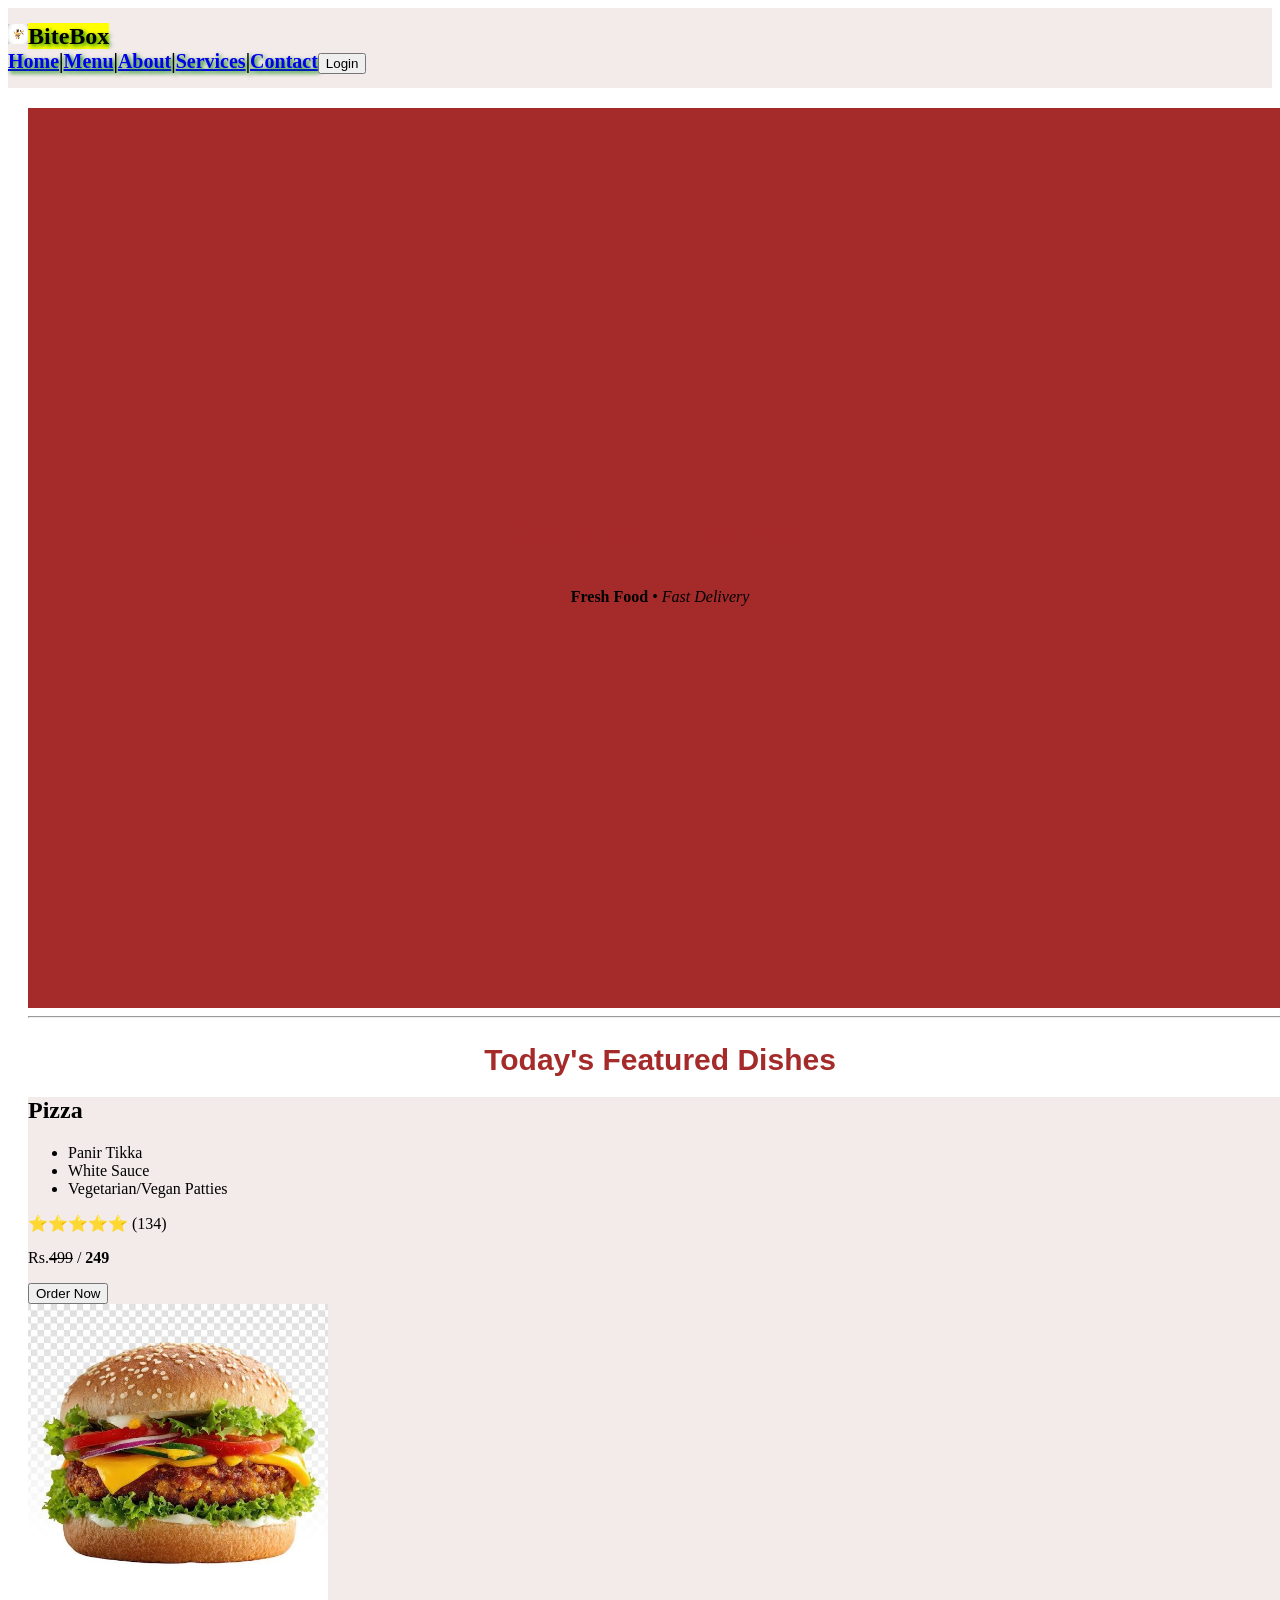
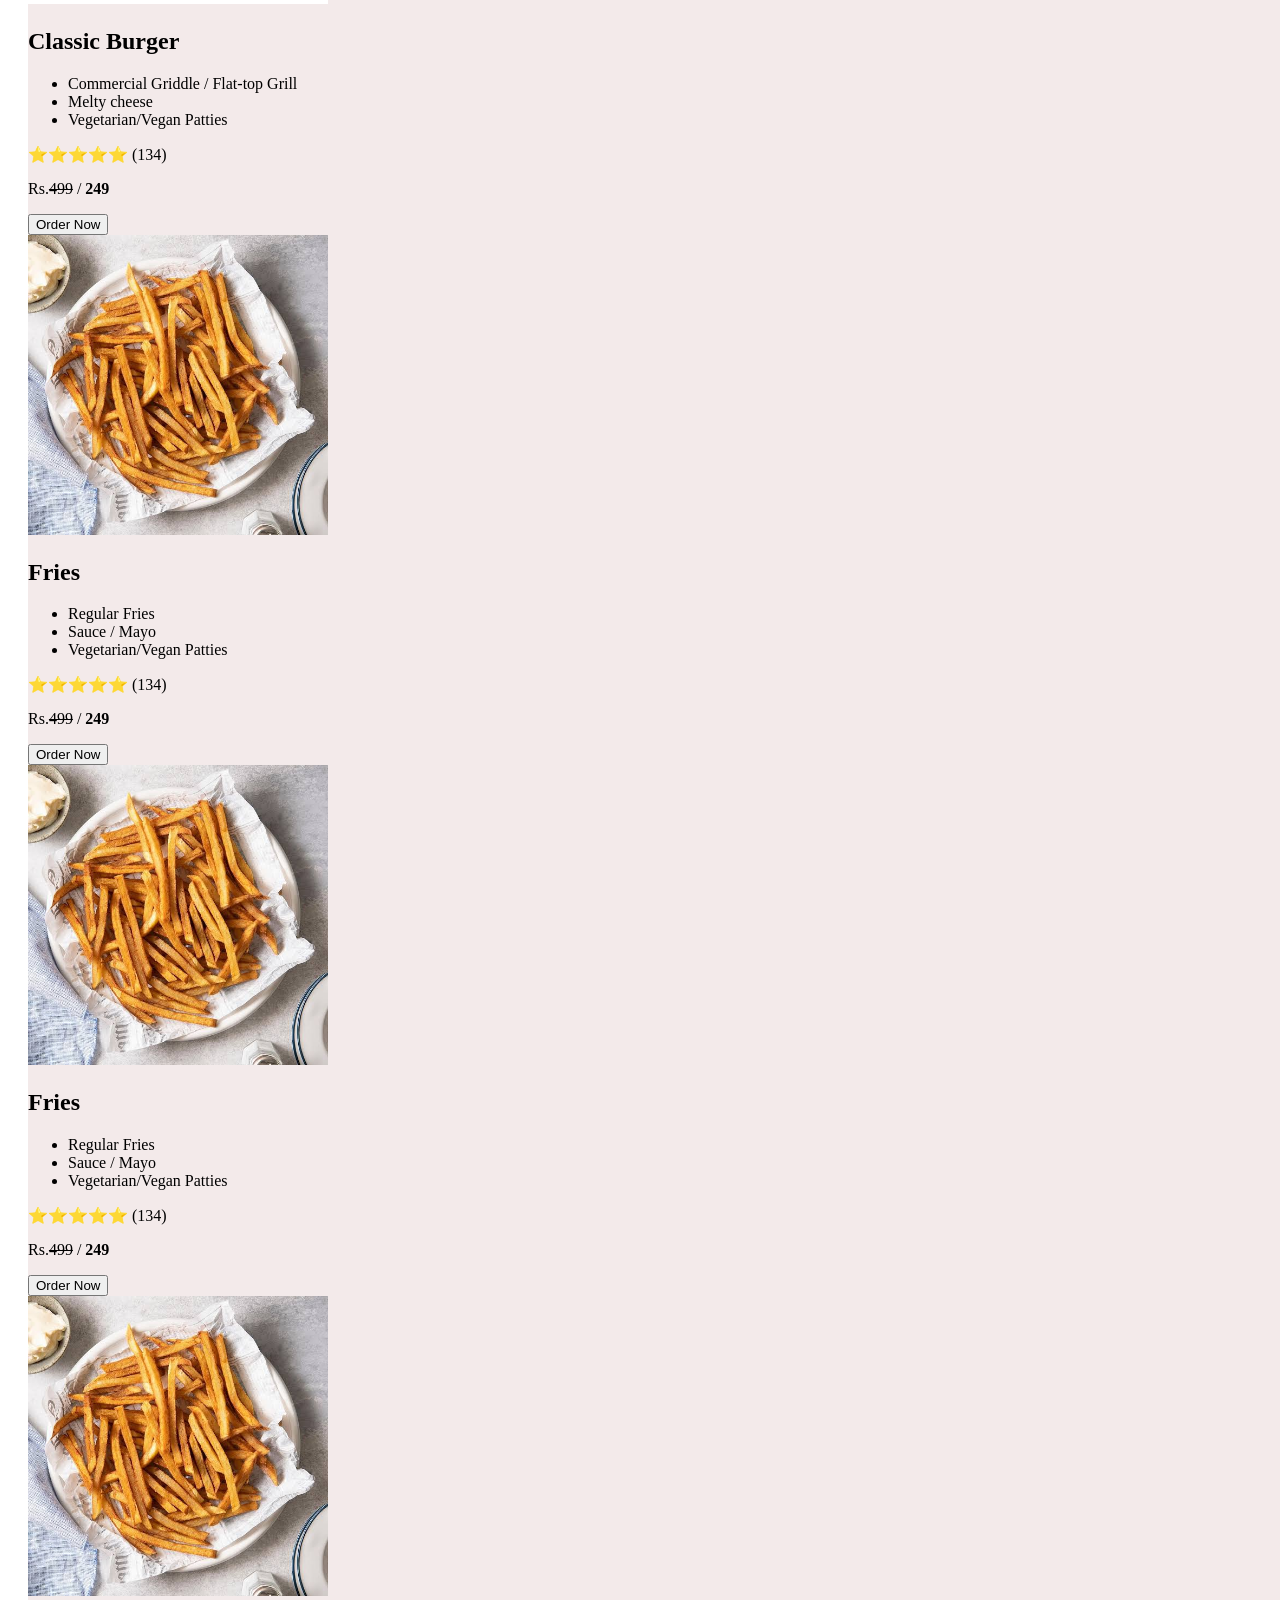
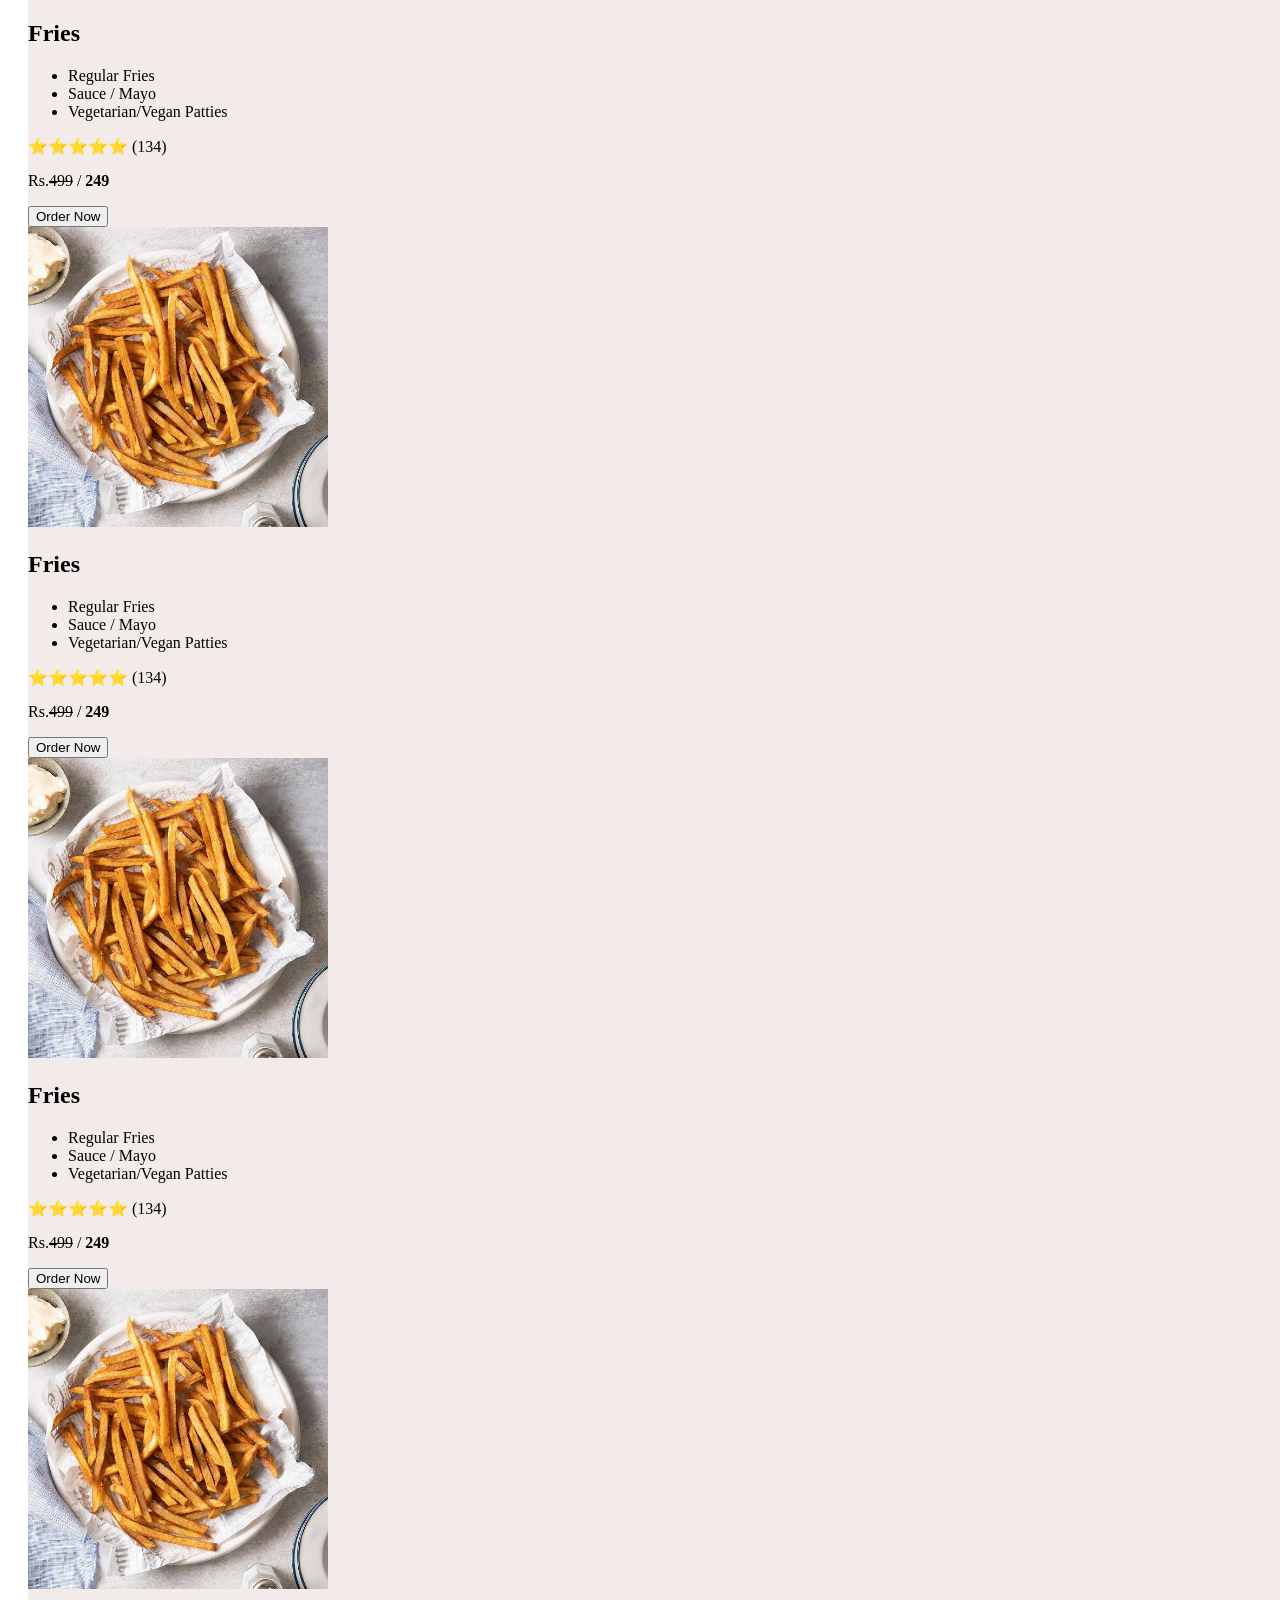
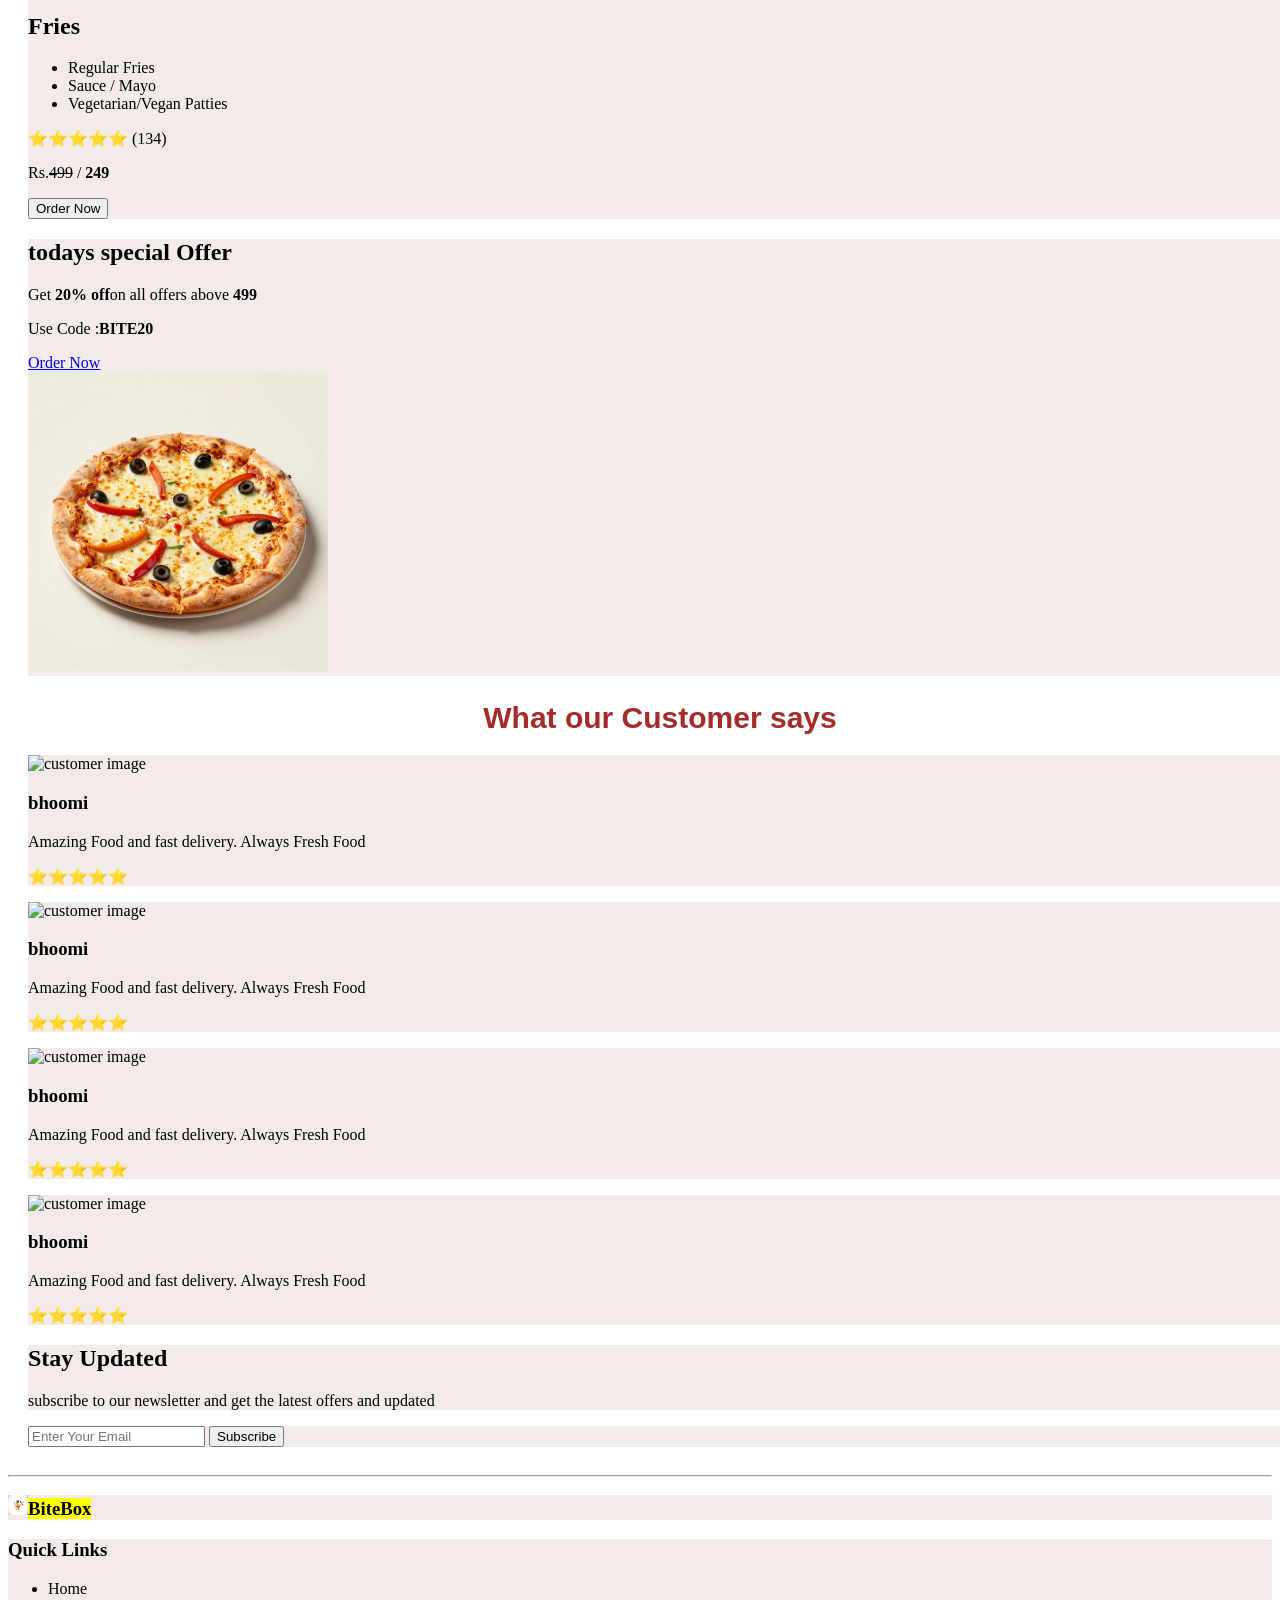
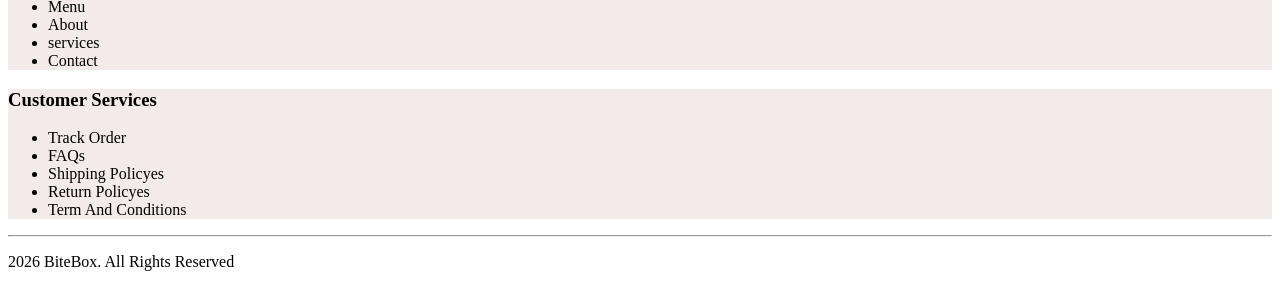
==== index.html @ f92dac6a "adding style sheet to the nave bar" ====
<!DOCTYPE html>
<html lang="en">

<head>
    <meta charset="UTF-8">
    <meta name="viewport" content="width=device-width, initial-scale=1.0">
    <title>BiteBox</title>
    <link rel="stylesheet" href="./css/style.css">
</head>

<body>
    <!-- Restaurant Name -->
     <nav class="navbar-container">
        <div class="navbar">
            <h1><img src="./assets/images/logo.jpg" alt="Food logo" height="20" width="20"><mark>BiteBox</mark>
            <div class="nav-links">
                <a class="links" href="index.html">Home</a>
            |
            <a class="links" href="Menu.html">Menu</a>
            |
            <a class="links" href="About.html">About</a>
            |
            <a class="links" href="Services.html"> Services</a>
            |
            <a class="links" href="Contact.html">Contact</a>


            <a href="./Login.html" class="login-link"><button class="login-btn">Login</button></a>
            </div>


        </div>
    </nav> 



    <main>
        <section class="welcome-section"> 
            <!-- Welcome Section -->

            <h2>Welcome to BiteBox</h2>
            <p>
                <strong>Fresh Food</strong>
                •
                <em>Fast Delivery</em>
            </p>
        </section>

         <hr>

        <section>
            <h2>Today's Featured Dishes</h2>
            <div class="card>
                <img src="./assets/images/pizzaindex.jpg" alt="Pizza" height="300" width="300">
                <h2>Pizza</h2>
                <p>
                <ul>
                    <li> Panir Tikka</li>
                    <li>White Sauce</li>
                    <li>Vegetarian/Vegan Patties</li>
                </ul>
                </p>
                <p><span>⭐⭐⭐⭐⭐</span> (134)</p>
                <p>Rs.<del>499</del> / <strong>249</strong></p>
                <button>Order Now</button>
            </div>
            <div>
                <img src="./assets/images/burgerindex.jpg" alt="Pizza" height="300" width="300">
                <h2>Classic Burger</h2>
                <p>
                <ul>
                    <li>Commercial Griddle / Flat-top Grill</li>
                    <li>Melty cheese</li>
                    <li>Vegetarian/Vegan Patties</li>

                </ul>
                </p>
                <p><span>⭐⭐⭐⭐⭐</span> (134)</p>
                <p>Rs.<del>499</del> / <strong>249</strong></p>
                <button>Order Now</button>
            </div>
            <div>
                <img src="./assets/images/friesindex.jpg" alt="Pizza" height="300" width="300">
                <h2>Fries</h2>
                <p>
                <ul>
                    <li>Regular Fries</li>
                    <li>Sauce / Mayo</li>
                    <li>Vegetarian/Vegan Patties</li>

                </ul>
                </p>
                <p><span>⭐⭐⭐⭐⭐</span> (134)</p>
                <p>Rs.<del>499</del> / <strong>249</strong></p>
                <button>Order Now</button>
            </div>


            <div>
                <img src="./assets/images/friesindex.jpg" alt="Pizza" height="300" width="300">
                <h2>Fries</h2>
                <p>
                <ul>
                    <li>Regular Fries</li>
                    <li>Sauce / Mayo</li>
                    <li>Vegetarian/Vegan Patties</li>

                </ul>
                </p>
                <p><span>⭐⭐⭐⭐⭐</span> (134)</p>
                <p>Rs.<del>499</del> / <strong>249</strong></p>
                <button>Order Now</button>
            </div>


            <div>
                <img src="./assets/images/friesindex.jpg" alt="Pizza" height="300" width="300">
                <h2>Fries</h2>
                <p>
                <ul>
                    <li>Regular Fries</li>
                    <li>Sauce / Mayo</li>
                    <li>Vegetarian/Vegan Patties</li>

                </ul>
                </p>
                <p><span>⭐⭐⭐⭐⭐</span> (134)</p>
                <p>Rs.<del>499</del> / <strong>249</strong></p>
                <button>Order Now</button>
            </div>


            <div>
                <img src="./assets/images/friesindex.jpg" alt="Pizza" height="300" width="300">
                <h2>Fries</h2>
                <p>
                <ul>
                    <li>Regular Fries</li>
                    <li>Sauce / Mayo</li>
                    <li>Vegetarian/Vegan Patties</li>

                </ul>
                </p>
                <p><span>⭐⭐⭐⭐⭐</span> (134)</p>
                <p>Rs.<del>499</del> / <strong>249</strong></p>
                <button>Order Now</button>
            </div>


            <div>
                <img src="./assets/images/friesindex.jpg" alt="Pizza" height="300" width="300">
                <h2>Fries</h2>
                <p>
                <ul>
                    <li>Regular Fries</li>
                    <li>Sauce / Mayo</li>
                    <li>Vegetarian/Vegan Patties</li>

                </ul>
                </p>
                <p><span>⭐⭐⭐⭐⭐</span> (134)</p>
                <p>Rs.<del>499</del> / <strong>249</strong></p>
                <button>Order Now</button>
            </div>


            <div>
                <img src="./assets/images/friesindex.jpg" alt="Pizza" height="300" width="300">
                <h2>Fries</h2>
                <p>
                <ul>
                    <li>Regular Fries</li>
                    <li>Sauce / Mayo</li>
                    <li>Vegetarian/Vegan Patties</li>

                </ul>
                </p>
                <p><span>⭐⭐⭐⭐⭐</span> (134)</p>
                <p>Rs.<del>499</del> / <strong>249</strong></p>
                <button>Order Now</button>
            </div>



        </section>

        <!--  -->

        <!--Todays Special Offers -->
        <section>
            <!-- offer content -->
            <div>
                <h2>todays special Offer</h2>
                <p>Get <Strong>20% off</Strong>on all offers above <strong>499</strong></p>
                <p>Use Code :<strong>BITE20</strong></p>
                <a href="./Menu.html">Order Now</a>
            </div>
            <!-- offer image -->
            <div>
                <img src="./assets/images/pizza.png" alt="pizza ofer " height="300" width="300">

            </div>
        </section>

        <!-- reviews  -->

        <section>
            <h2>What our Customer says</h2>
            <!-- first review -->

            <div>
                <img src="" alt="customer image">
                <h3>bhoomi </h3>
                <p>Amazing Food and fast delivery. Always Fresh Food</p>
                <p><span>⭐⭐⭐⭐⭐</span></p>
            </div>

            <!-- second review -->
            <div>
                <img src="" alt="customer image">
                <h3>bhoomi </h3>
                <p>Amazing Food and fast delivery. Always Fresh Food</p>
                <p><span>⭐⭐⭐⭐⭐</span></p>
            </div>

            <!-- third review -->
            <div>
                <img src="" alt="customer image">
                <h3>bhoomi </h3>
                <p>Amazing Food and fast delivery. Always Fresh Food</p>
                <p><span>⭐⭐⭐⭐⭐</span></p>
            </div>

            <!-- fourth review -->
            <div>
                <img src="" alt="customer image">
                <h3>bhoomi </h3>
                <p>Amazing Food and fast delivery. Always Fresh Food</p>
                <p><span>⭐⭐⭐⭐⭐</span></p>
            </div>

        </section>

        <!-- news letter section -->

        <section>
            <div>
                <h2>Stay Updated </h2>
                <p> subscribe to our newsletter and get the latest offers and updated</p>
            </div>

            <div>
                <form>
                    <input type="email" placeholder="Enter Your Email">
                    <button type="submit">Subscribe</button>

                </form>
            </div>
        </section>


    </main>
    <hr>
    <!-- footer section -->
    <footer>
        <div>
            <div>
                <h3><img src="./assets/images/logo.jpg" alt="Food logo" height="20" width="20"><mark>BiteBox</mark></h3>
            </div>
        </div>
        <div>
            <h3>Quick Links</h3>
            <ul>

                <li> <a href="./index.html"></a>Home</li>
                <li><a href="./Menu.html"></a>Menu</li>
                <li><a href="./About.html"></a>About</li>
                <li><a href="./Services.html"></a>services</li>
                <li><a href="./Contact.html"></a>Contact</li>
            </ul>
        </div>
        <!-- link two -->
        <div>
            <h3>
                Customer Services
            </h3>
            <ul>
                <li>Track Order</li>
                <li>FAQs </li>
                <li>Shipping Policyes </li>
                <li>Return Policyes </li>
                <li>Term And Conditions </li>

            </ul>
        </div>
        <hr>
        
        <p>2026 BiteBox.  All Rights Reserved</p>
    </footer>



</body>

</html>
---- css/style.css ----
div{
    background-color: rgb(243, 234, 234);
    align-items: center;
}


.welcome-section{
    background-color: brown;
    width: 100%;
    height: 100vh;
    colorer: white;
    display: flex;
    flex-direction: column;
    align-items: center;
    justify-content: center;
}


    
.navbar{
    height: 80px;
    color: black;
   font-weight: bold;
    width: 100%;
    display: flex;
    align-items: center;
    justify-content: space-between;
    text-shadow: 2px 2px 4px green;
}  
.nav-links{
    display: flex;
    text-decoration: none;
    color: read;
    shadow: 2px 2px 4px read;
    font-size: 20px;
}

main{
    width: 100%;
  padding: 20px;
    baground-color: white
}

main section>h2{
                 text-align: center;
                 font-size: 30px;
                 color: brown;
                 margin-bottom: 20px;
                 font-family: arial, sans-serif;

    
}
.card{
      background-color: yellow;
      border-radius: 10px;
      width: 30px;
}
.card > img{
             width: 100px;
             hight: 200px;
             object-fit: cover;
}

.card > h2{
             font-size: 20px;
             margin: 10px 20px;
             font-family: arial, sans-serif;
}
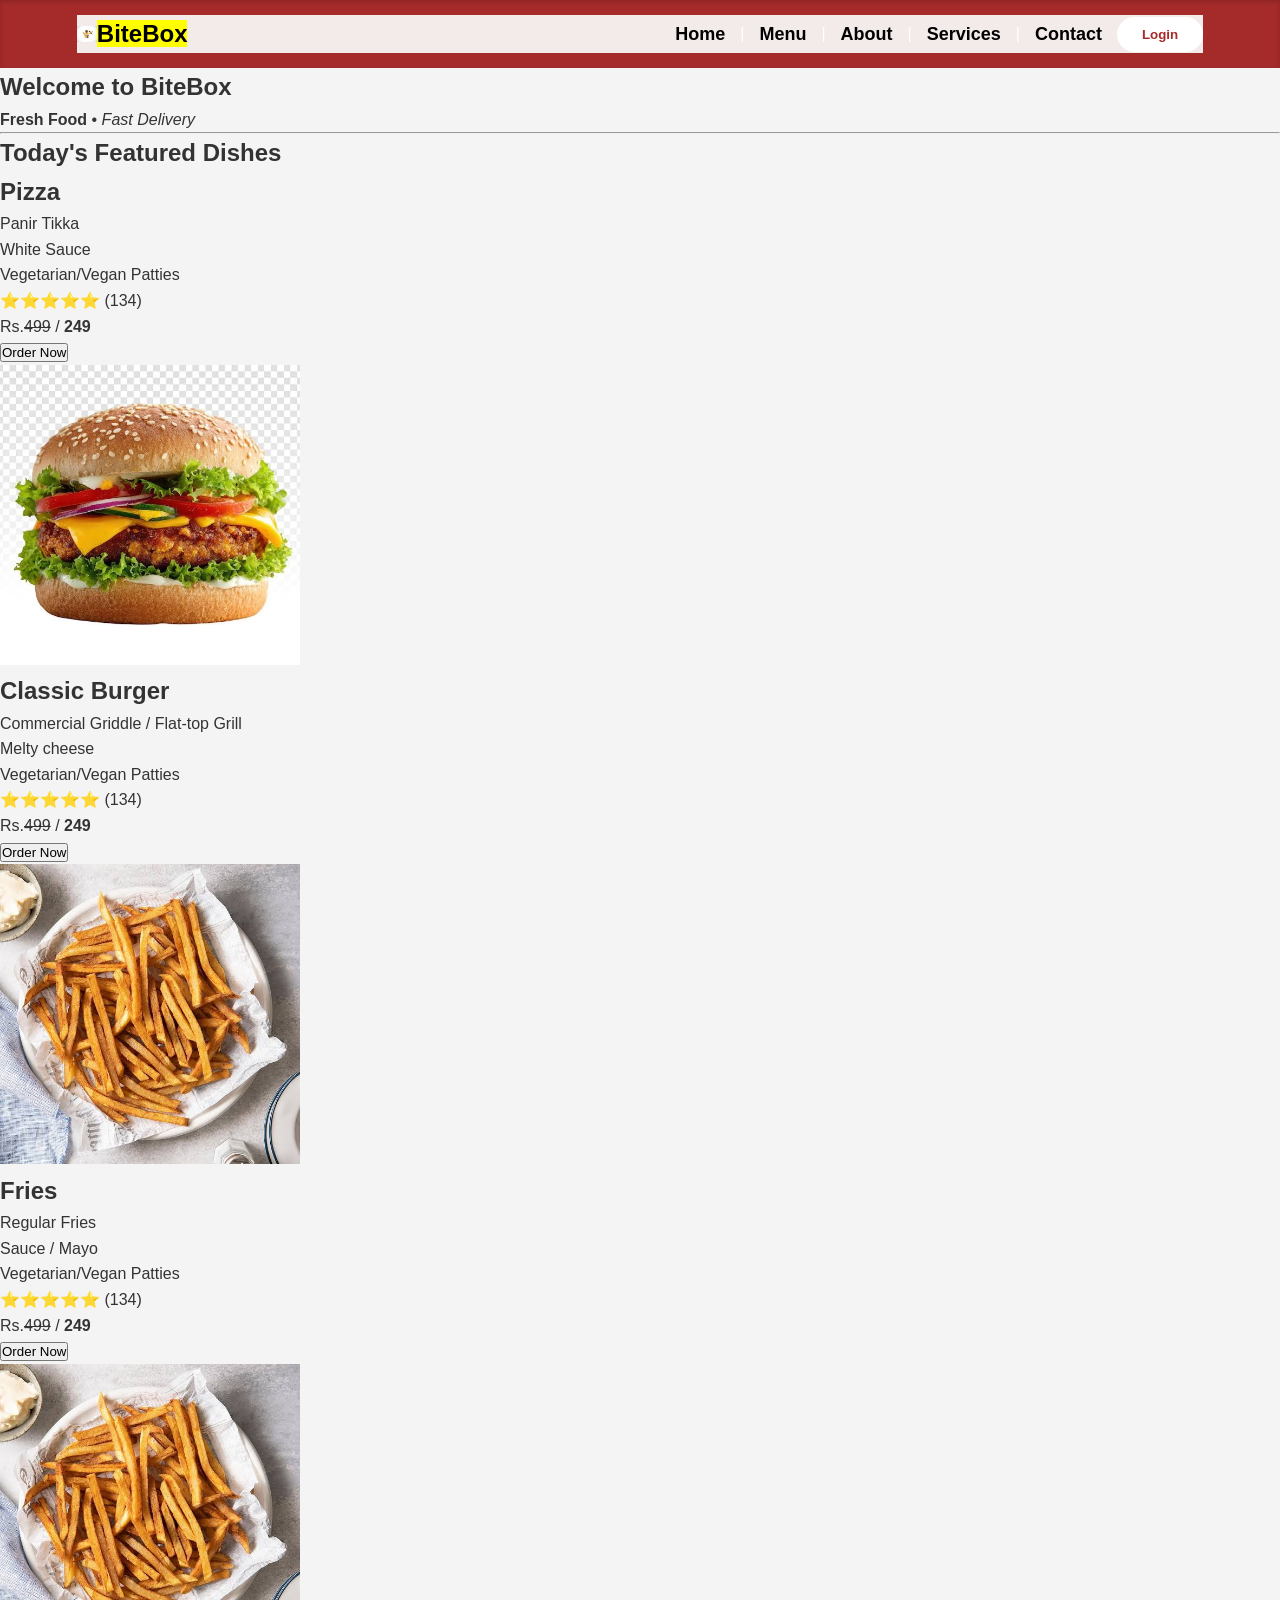
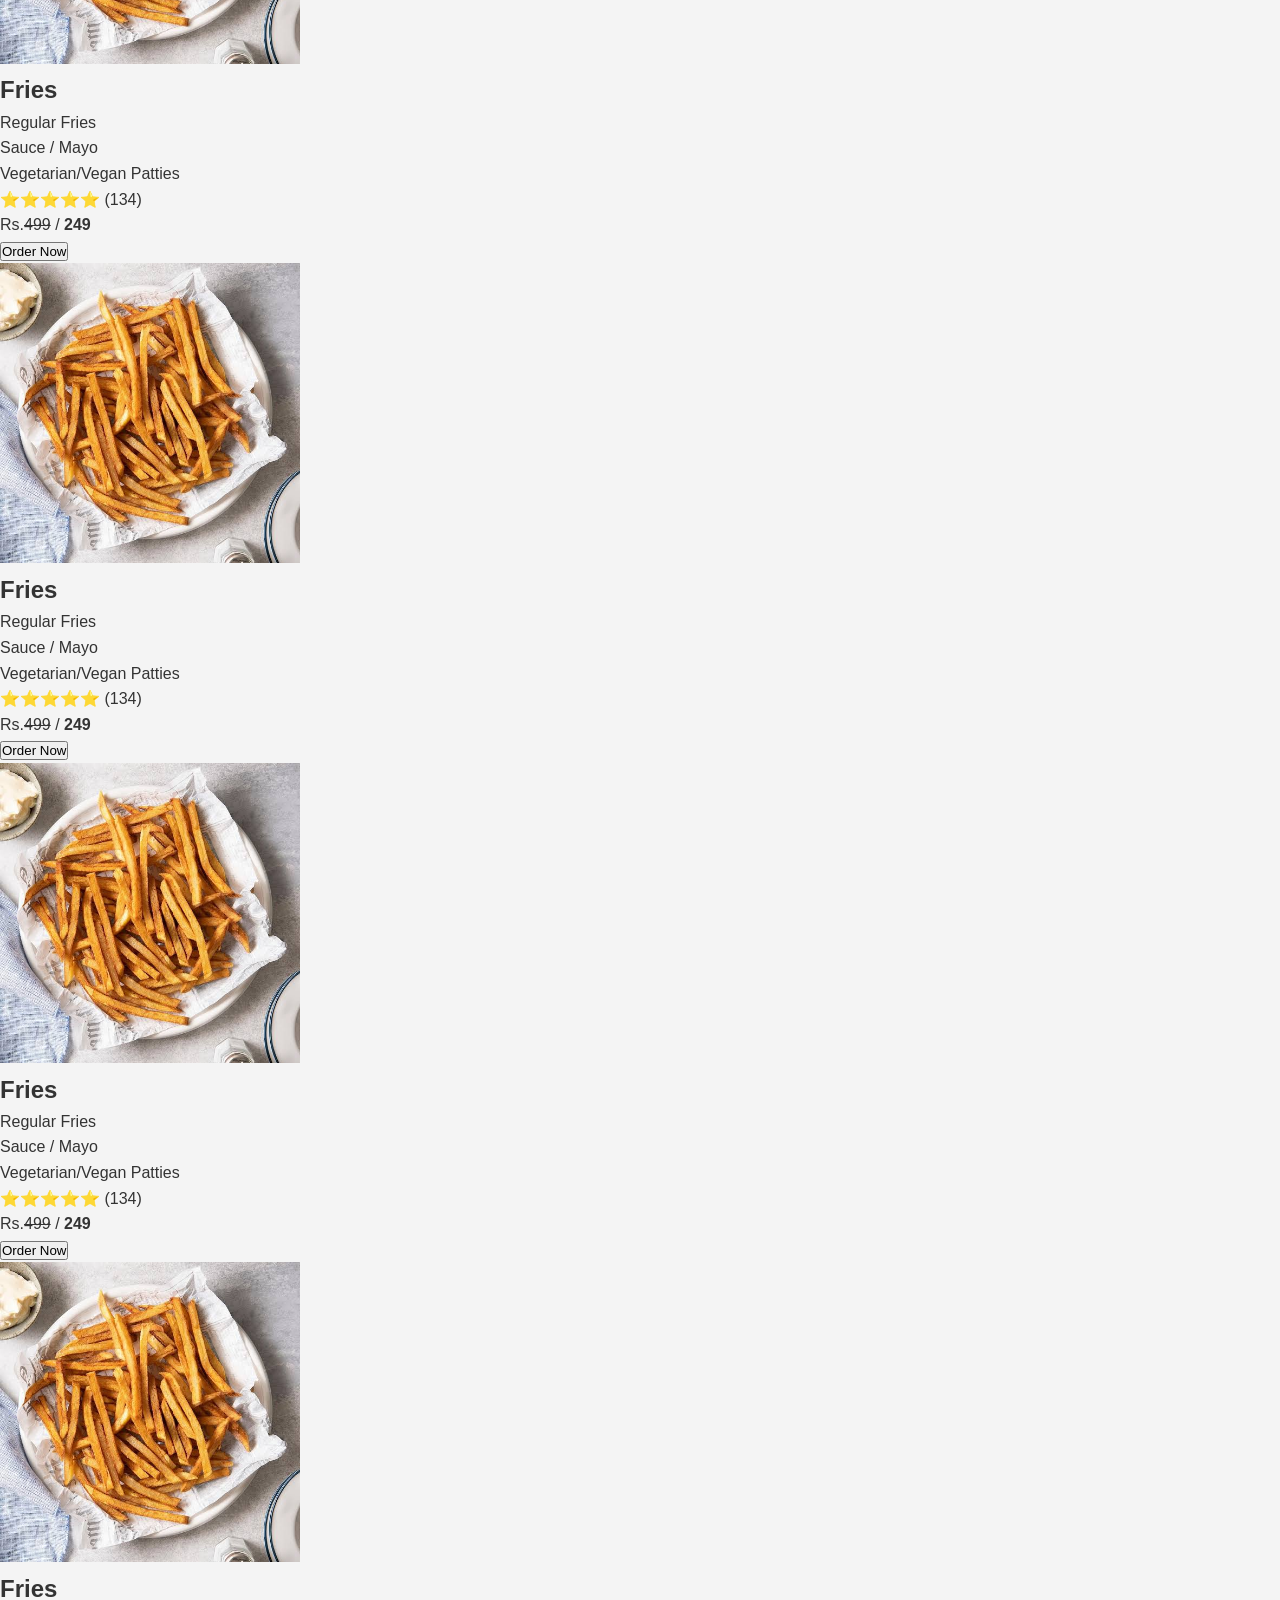
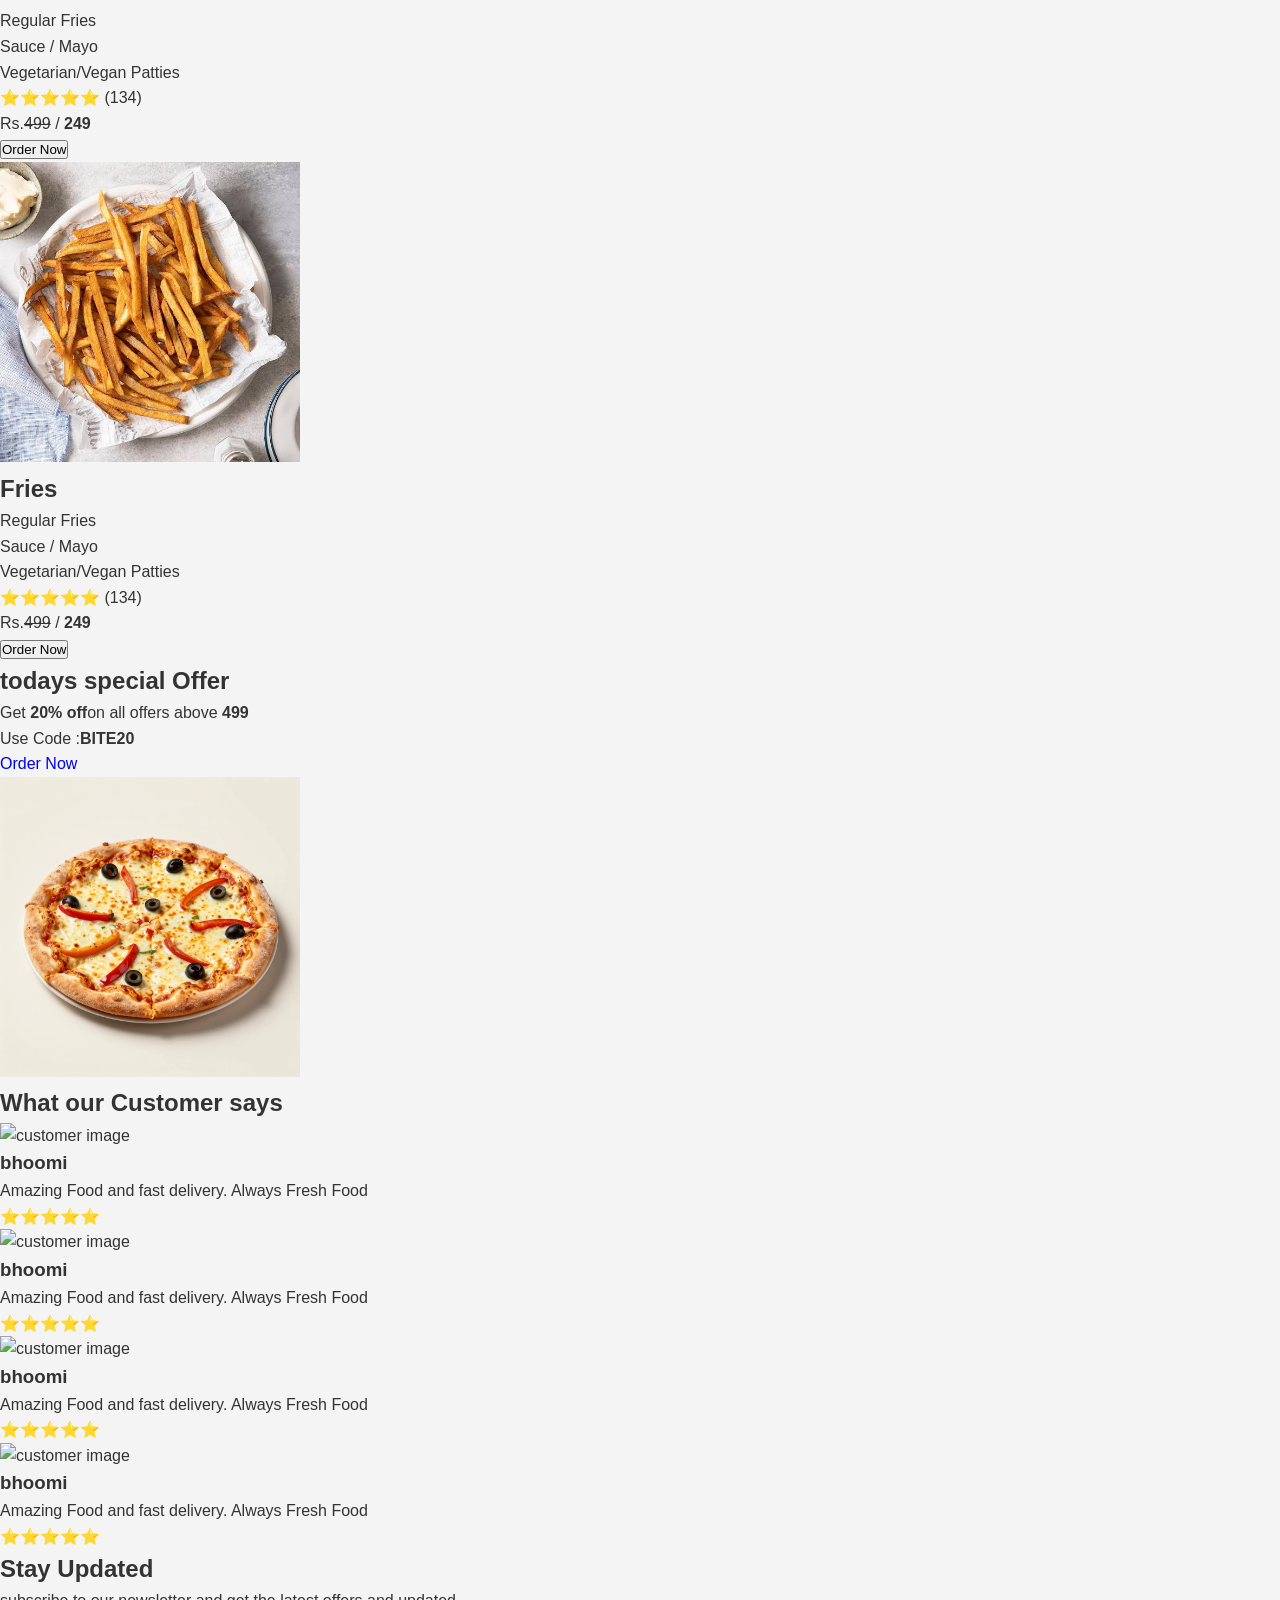
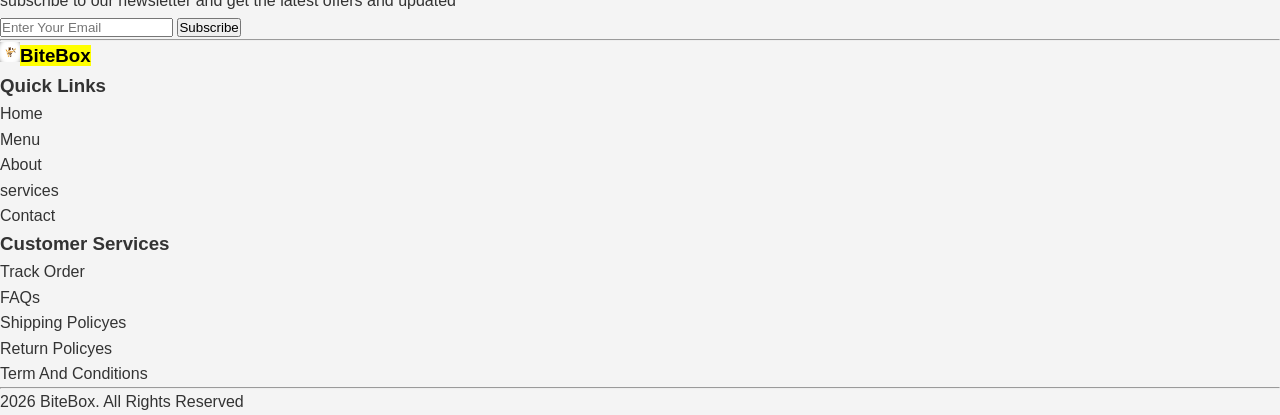
==== commit 04f7febe: "css file" ====
--- a/index.html
+++ b/index.html
@@ -12,7 +12,7 @@
     <!-- Restaurant Name -->
      <nav class="navbar-container">
         <div class="navbar">
-            <h1><img src="./assets/images/logo.jpg" alt="Food logo" height="20" width="20"><mark>BiteBox</mark>
+            <h1><img src="./assets/images/logo.jpg" alt="Food logo" 0height="20" width="20"><mark>BiteBox</mark></h1>
             <div class="nav-links">
                 <a class="links" href="index.html">Home</a>
             |
--- a/css/style.css
+++ b/css/style.css
@@ -1,10 +1,11 @@
-div{
+ 
+ /* {
     background-color: rgb(243, 234, 234);
     align-items: center;
-}
+} */
 
 
-.welcome-section{
+/* .welcome-section{
     background-color: brown;
     width: 100%;
     height: 100vh;
@@ -13,11 +14,11 @@
     flex-direction: column;
     align-items: center;
     justify-content: center;
-}
+} */
 
 
     
-.navbar{
+/* .navbar{
     height: 80px;
     color: black;
    font-weight: bold;
@@ -65,8 +66,113 @@
              font-size: 20px;
              margin: 10px 20px;
              font-family: arial, sans-serif;
+
+              
+}  */
+
+* {
+    margin: 0;
+    padding: 0;
+    box-sizing: border-box;
 }
 
+html {
+    scroll-behavior: smooth;
+}
+
+body {
+    font-family: Arial, sans-serif;
+    background-color: #f4f4f4;
+    color: #333;
+    line-height: 1.6;
+}
+
+button,
+input {
+         font-family: inherit;
+}
+
+button {
+         cursor: pointer;
+         
+}
+
+a{
+    text-decoration: none;
+    
+}
+
+/* navbar */
+.navbar-container {
+                    background-color: brown;
+                    padding: 15px 6%;
+                    box-shadow: inset 0 2px 4px rgba(0, 0, 0, 0.15);
+                    position: sticky;
+                    top: 0;
+                    z-index: 1000;
+}
+.navbar {
+         max-width: 1400px;
+         background-color: rgb(243, 234, 234);
+         margin: auto;
+         display: flex;
+         justify-content: space-between;
+         align-items: center;
+         gap: 20px;
+}
+
+.logo {
+        display: flex;
+        align-items: center;
+        gap: 10px;
+        font-size: 24px;
+        font-weight: bold;
+        color: #fff;
+}
+
+.logo img {
+             height: 40px;
+             width: 40px;
+             border-radius: 50%;
+}
+
+.nav-links {
+             display: flex;
+             align-items: center;
+                gap: 15px;
+                color: #fff;
+}
+
+.links {
+         color: black;
+         font-size: 18px;
+         font-weight: 600;
+         transition: all 0.3s ease;
+}
+
+.link:hover {
+             color: yellow;
+             text-decoration: underline;
+}
+
+.logon-link {
+              margin-left: 20px;
+}
+.login-btn {
+            background-color: #fff;
+            color: brown;
+            border: none;
+            padding: 10px 25px;
+            border-radius: 25px;
+            fosnt-size: 16px;
+            font-weight: 600;
+            transition: all 0.3s;
+}
+
+login-btn:hover {
+                 background-color: brown;
+}
+                 
     
 
  
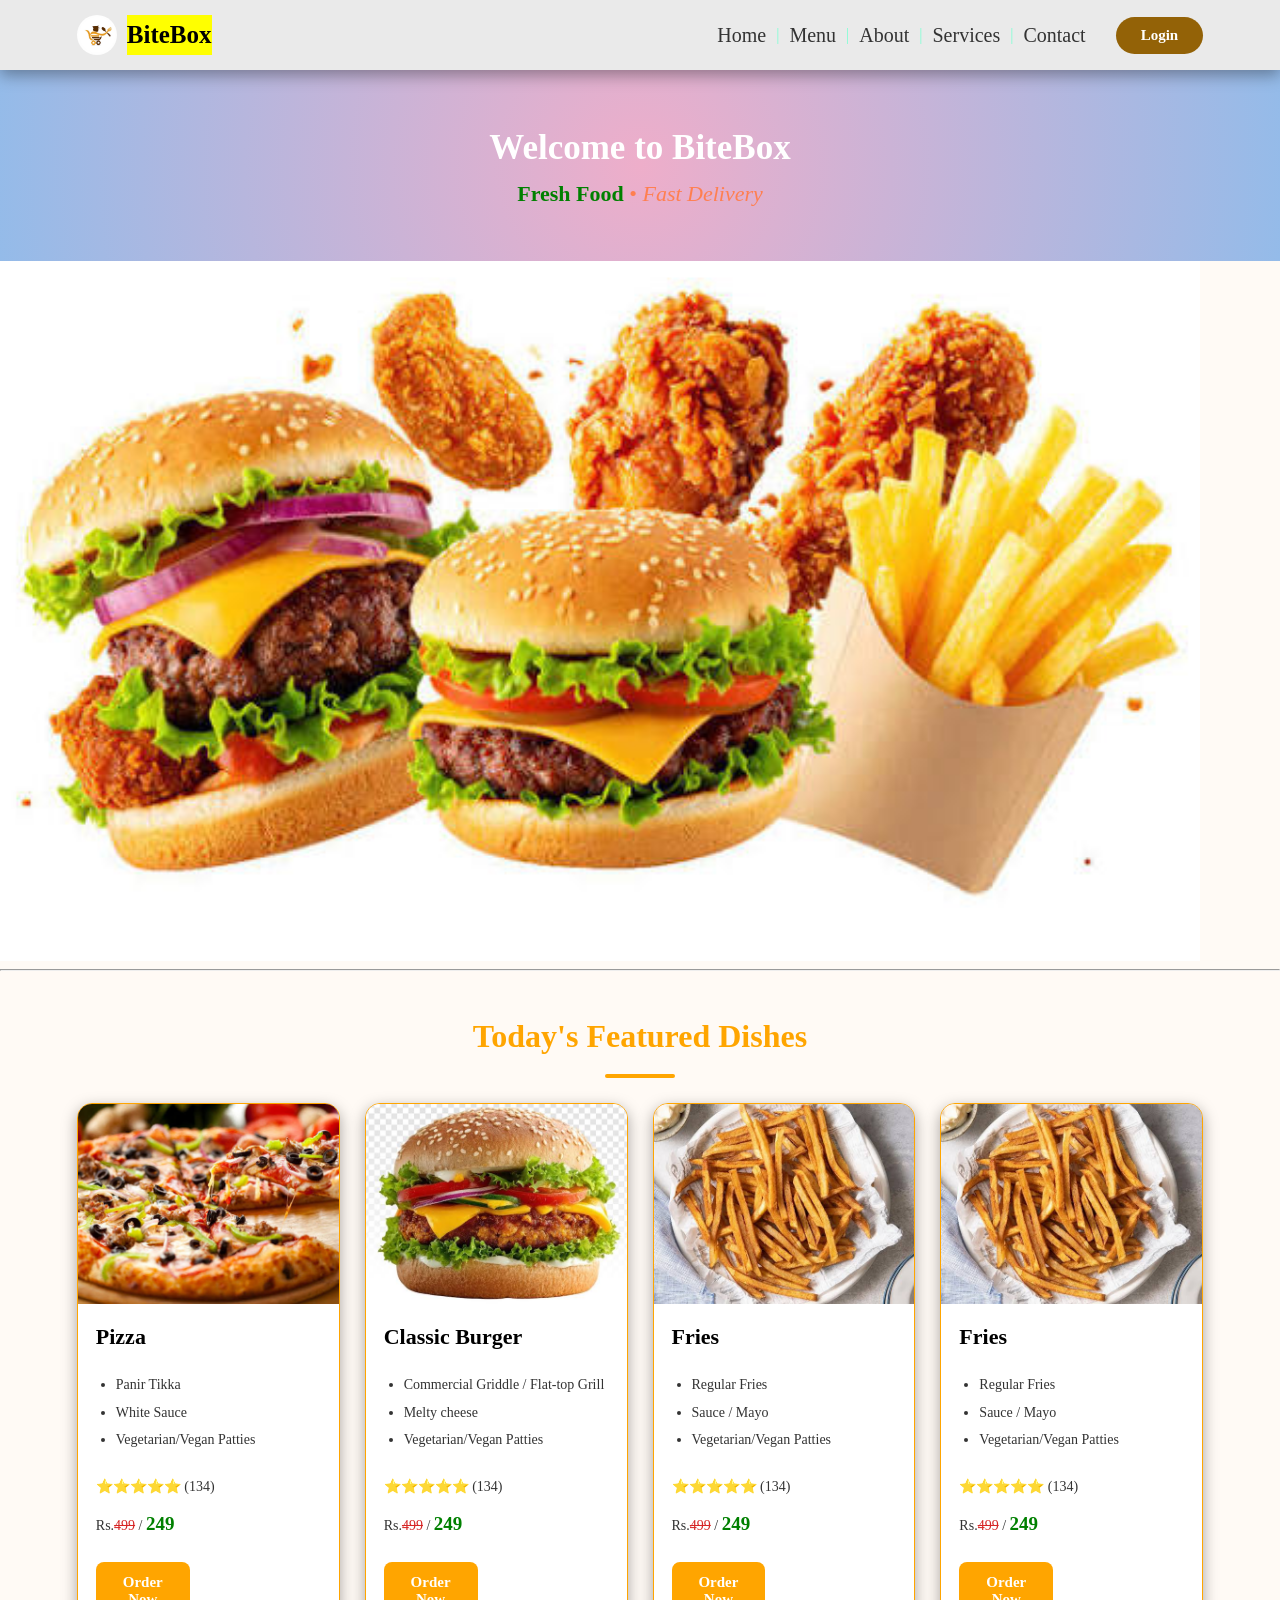
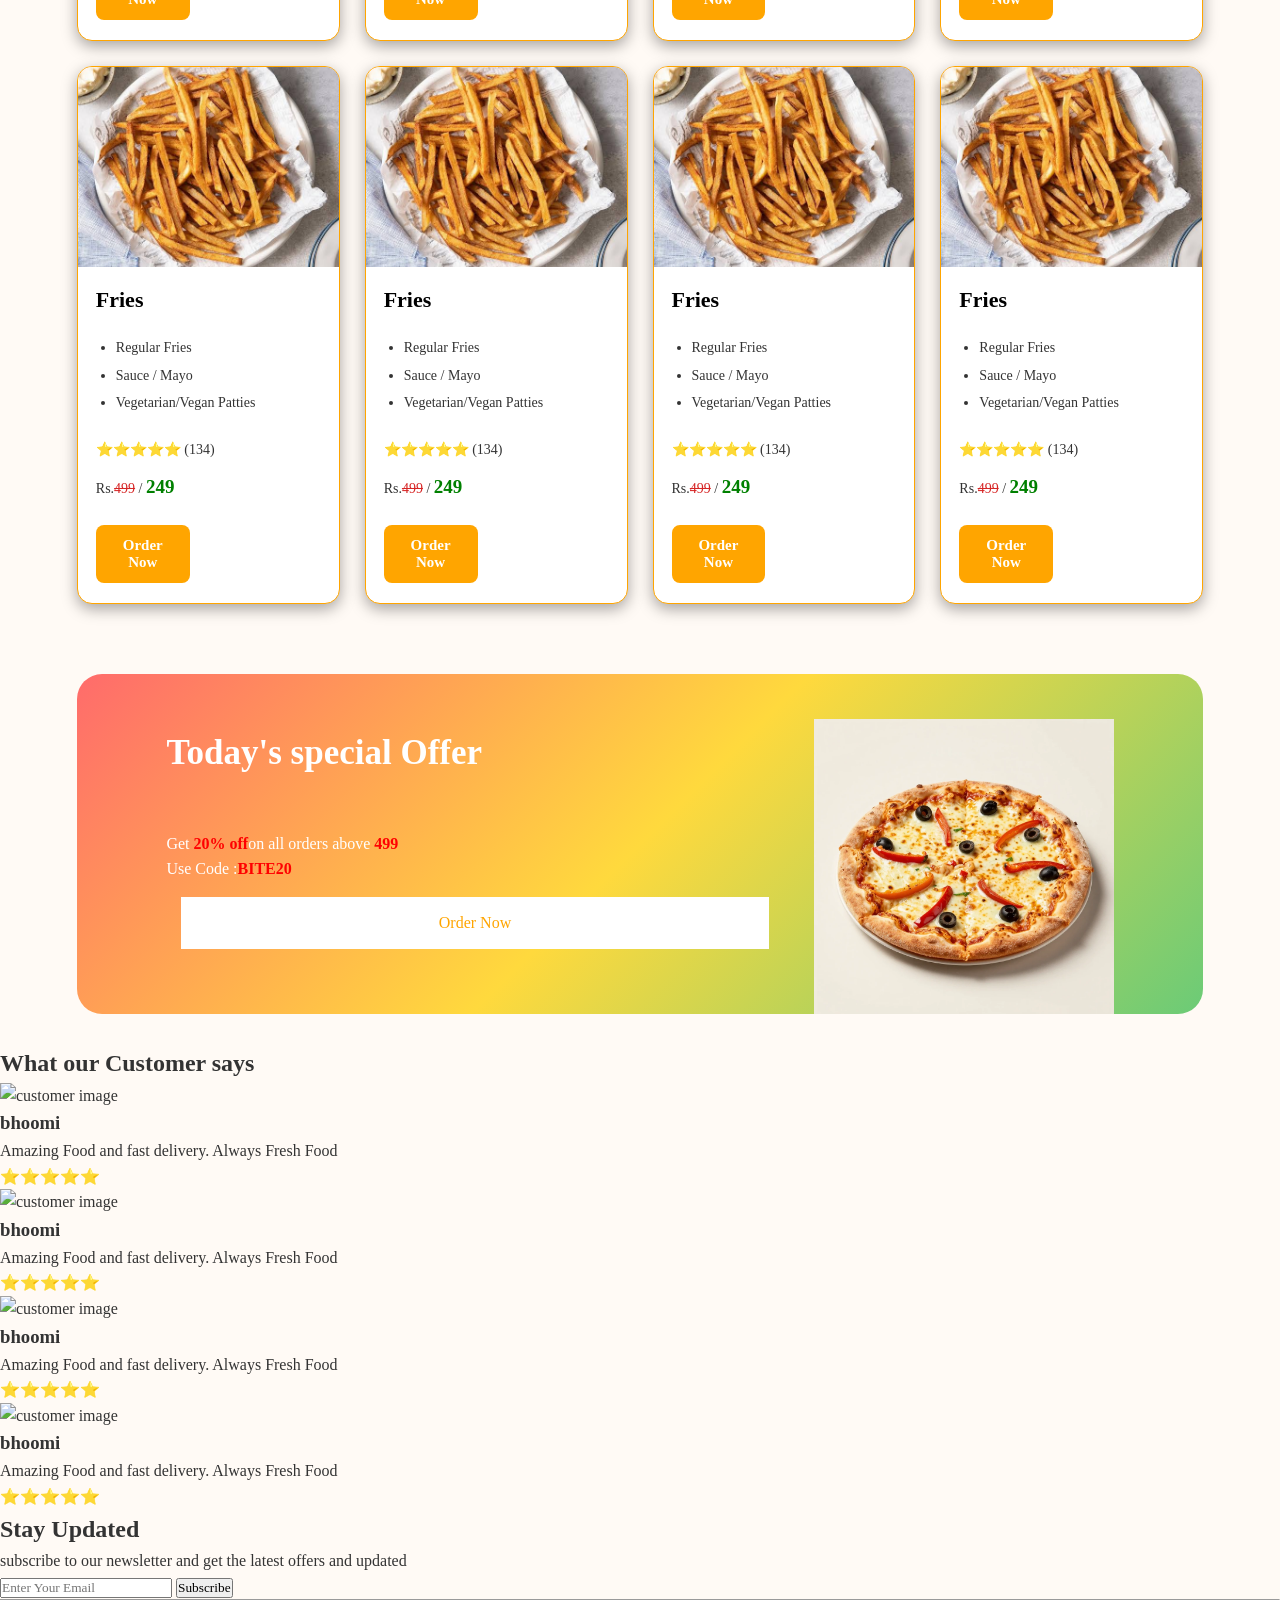
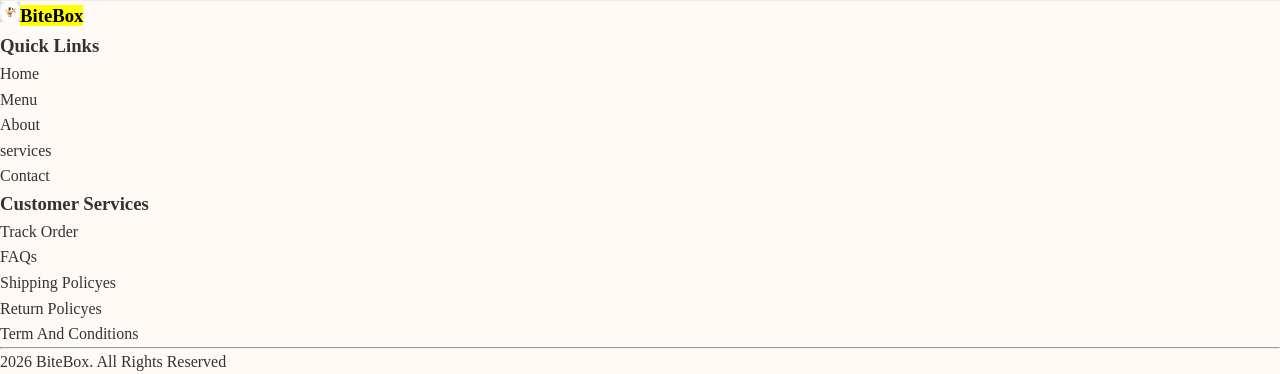
==== commit 3d898c59: "main css style" ====
--- a/index.html
+++ b/index.html
@@ -4,53 +4,62 @@
 <head>
     <meta charset="UTF-8">
     <meta name="viewport" content="width=device-width, initial-scale=1.0">
+    <link rel="stylesheet" href="styles.css">
     <title>BiteBox</title>
-    <link rel="stylesheet" href="./css/style.css">
 </head>
 
 <body>
     <!-- Restaurant Name -->
-     <nav class="navbar-container">
+
+
+
+    <nav class="Navbar-container">
         <div class="navbar">
-            <h1><img src="./assets/images/logo.jpg" alt="Food logo" 0height="20" width="20"><mark>BiteBox</mark></h1>
-            <div class="nav-links">
-                <a class="links" href="index.html">Home</a>
+            <h1 class="logo"><img src="./assets/images/logo.jpg" height="40" width="40"><mark>BiteBox</mark></h1>
+            <div class="Nav-links">
+
+            <a href="index.html" class="links">Home</a>
             |
-            <a class="links" href="Menu.html">Menu</a>
+            <a href="Menu.html" class="links">Menu</a>
             |
-            <a class="links" href="About.html">About</a>
+            <a href="About.html"class="links">About</a>
             |
-            <a class="links" href="Services.html"> Services</a>
+            <a href="Services.html"class="links"> Services</a>
             |
-            <a class="links" href="Contact.html">Contact</a>
-
-
-            <a href="./Login.html" class="login-link"><button class="login-btn">Login</button></a>
-            </div>
-
-
-        </div>
-    </nav> 
-
+            <a href="Contact.html"class="links">Contact</a>
+
+
+            <a href="./Login.html"  class="login-link" ><button class="login-btn"> Login</button></a>
+</div>
+
+        </div>
+    </nav>
 
 
     <main>
-        <section class="welcome-section"> 
+        <section class="welcome-section">
             <!-- Welcome Section -->
 
-            <h2>Welcome to BiteBox</h2>
-            <p>
+            <h2 class="heading">Welcome to BiteBox</h2>
+            <p class="para">
                 <strong>Fresh Food</strong>
                 •
                 <em>Fast Delivery</em>
             </p>
         </section>
 
-         <hr>
-
-        <section>
-            <h2>Today's Featured Dishes</h2>
-            <div class="card>
+        <div>
+            <img src="./assets/images/banner.jpg" alt="banner" height="700" width="1200">
+        </div>
+
+
+        <!--Todays Featured Dishes -->
+
+        <hr>
+
+        <section class="featured-dishes">
+            <h2 class="section-title">Today's Featured Dishes</h2>
+            <div class="card">
                 <img src="./assets/images/pizzaindex.jpg" alt="Pizza" height="300" width="300">
                 <h2>Pizza</h2>
                 <p>
@@ -62,9 +71,9 @@
                 </p>
                 <p><span>⭐⭐⭐⭐⭐</span> (134)</p>
                 <p>Rs.<del>499</del> / <strong>249</strong></p>
-                <button>Order Now</button>
-            </div>
-            <div>
+                <button class="card-btn">Order Now</button>
+            </div>
+            <div class="card">
                 <img src="./assets/images/burgerindex.jpg" alt="Pizza" height="300" width="300">
                 <h2>Classic Burger</h2>
                 <p>
@@ -77,107 +86,107 @@
                 </p>
                 <p><span>⭐⭐⭐⭐⭐</span> (134)</p>
                 <p>Rs.<del>499</del> / <strong>249</strong></p>
-                <button>Order Now</button>
-            </div>
-            <div>
-                <img src="./assets/images/friesindex.jpg" alt="Pizza" height="300" width="300">
-                <h2>Fries</h2>
-                <p>
-                <ul>
-                    <li>Regular Fries</li>
-                    <li>Sauce / Mayo</li>
-                    <li>Vegetarian/Vegan Patties</li>
-
-                </ul>
-                </p>
-                <p><span>⭐⭐⭐⭐⭐</span> (134)</p>
-                <p>Rs.<del>499</del> / <strong>249</strong></p>
-                <button>Order Now</button>
-            </div>
-
-
-            <div>
-                <img src="./assets/images/friesindex.jpg" alt="Pizza" height="300" width="300">
-                <h2>Fries</h2>
-                <p>
-                <ul>
-                    <li>Regular Fries</li>
-                    <li>Sauce / Mayo</li>
-                    <li>Vegetarian/Vegan Patties</li>
-
-                </ul>
-                </p>
-                <p><span>⭐⭐⭐⭐⭐</span> (134)</p>
-                <p>Rs.<del>499</del> / <strong>249</strong></p>
-                <button>Order Now</button>
-            </div>
-
-
-            <div>
-                <img src="./assets/images/friesindex.jpg" alt="Pizza" height="300" width="300">
-                <h2>Fries</h2>
-                <p>
-                <ul>
-                    <li>Regular Fries</li>
-                    <li>Sauce / Mayo</li>
-                    <li>Vegetarian/Vegan Patties</li>
-
-                </ul>
-                </p>
-                <p><span>⭐⭐⭐⭐⭐</span> (134)</p>
-                <p>Rs.<del>499</del> / <strong>249</strong></p>
-                <button>Order Now</button>
-            </div>
-
-
-            <div>
-                <img src="./assets/images/friesindex.jpg" alt="Pizza" height="300" width="300">
-                <h2>Fries</h2>
-                <p>
-                <ul>
-                    <li>Regular Fries</li>
-                    <li>Sauce / Mayo</li>
-                    <li>Vegetarian/Vegan Patties</li>
-
-                </ul>
-                </p>
-                <p><span>⭐⭐⭐⭐⭐</span> (134)</p>
-                <p>Rs.<del>499</del> / <strong>249</strong></p>
-                <button>Order Now</button>
-            </div>
-
-
-            <div>
-                <img src="./assets/images/friesindex.jpg" alt="Pizza" height="300" width="300">
-                <h2>Fries</h2>
-                <p>
-                <ul>
-                    <li>Regular Fries</li>
-                    <li>Sauce / Mayo</li>
-                    <li>Vegetarian/Vegan Patties</li>
-
-                </ul>
-                </p>
-                <p><span>⭐⭐⭐⭐⭐</span> (134)</p>
-                <p>Rs.<del>499</del> / <strong>249</strong></p>
-                <button>Order Now</button>
-            </div>
-
-
-            <div>
-                <img src="./assets/images/friesindex.jpg" alt="Pizza" height="300" width="300">
-                <h2>Fries</h2>
-                <p>
-                <ul>
-                    <li>Regular Fries</li>
-                    <li>Sauce / Mayo</li>
-                    <li>Vegetarian/Vegan Patties</li>
-
-                </ul>
-                </p>
-                <p><span>⭐⭐⭐⭐⭐</span> (134)</p>
-                <p>Rs.<del>499</del> / <strong>249</strong></p>
-                <button>Order Now</button>
+                <button class="card-btn">Order Now</button>
+            </div>
+            <div class="card">
+                <img src="./assets/images/friesindex.jpg" alt="Pizza" height="300" width="300">
+                <h2>Fries</h2>
+                <p>
+                <ul>
+                    <li>Regular Fries</li>
+                    <li>Sauce / Mayo</li>
+                    <li>Vegetarian/Vegan Patties</li>
+
+                </ul>
+                </p>
+                <p><span>⭐⭐⭐⭐⭐</span> (134)</p>
+                <p>Rs.<del>499</del> / <strong>249</strong></p>
+                <button class="card-btn">Order Now</button>
+            </div>
+
+
+            <div class="card" >
+                <img src="./assets/images/friesindex.jpg" alt="Pizza" height="300" width="300">
+                <h2>Fries</h2>
+                <p>
+                <ul>
+                    <li>Regular Fries</li>
+                    <li>Sauce / Mayo</li>
+                    <li>Vegetarian/Vegan Patties</li>
+
+                </ul>
+                </p>
+                <p><span>⭐⭐⭐⭐⭐</span> (134)</p>
+                <p>Rs.<del>499</del> / <strong>249</strong></p>
+                <button class="card-btn">Order Now</button>
+            </div>
+
+
+            <div class="card">
+                <img src="./assets/images/friesindex.jpg" alt="Pizza" height="300" width="300">
+                <h2>Fries</h2>
+                <p>
+                <ul>
+                    <li>Regular Fries</li>
+                    <li>Sauce / Mayo</li>
+                    <li>Vegetarian/Vegan Patties</li>
+
+                </ul>
+                </p>
+                <p><span>⭐⭐⭐⭐⭐</span> (134)</p>
+                <p>Rs.<del>499</del> / <strong>249</strong></p>
+                <button class="card-btn">Order Now</button>
+            </div>
+
+
+            <div class="card">
+                <img src="./assets/images/friesindex.jpg" alt="Pizza" height="300" width="300">
+                <h2>Fries</h2>
+                <p>
+                <ul>
+                    <li>Regular Fries</li>
+                    <li>Sauce / Mayo</li>
+                    <li>Vegetarian/Vegan Patties</li>
+
+                </ul>
+                </p>
+                <p><span>⭐⭐⭐⭐⭐</span> (134)</p>
+                <p>Rs.<del>499</del> / <strong>249</strong></p>
+                <button class="card-btn">Order Now</button>
+            </div>
+
+
+            <div class="card">
+                <img src="./assets/images/friesindex.jpg" alt="Pizza" height="300" width="300">
+                <h2>Fries</h2>
+                <p>
+                <ul>
+                    <li>Regular Fries</li>
+                    <li>Sauce / Mayo</li>
+                    <li>Vegetarian/Vegan Patties</li>
+
+                </ul>
+                </p>
+                <p><span>⭐⭐⭐⭐⭐</span> (134)</p>
+                <p>Rs.<del>499</del> / <strong>249</strong></p>
+                <button class="card-btn">Order Now</button>
+            </div>
+
+
+            <div class="card">
+                <img src="./assets/images/friesindex.jpg" alt="Pizza" height="300" width="300">
+                <h2>Fries</h2>
+                <p>
+                <ul>
+                    <li>Regular Fries</li>
+                    <li>Sauce / Mayo</li>
+                    <li>Vegetarian/Vegan Patties</li>
+
+                </ul>
+                </p>
+                <p><span>⭐⭐⭐⭐⭐</span> (134)</p>
+                <p>Rs.<del>499</del> / <strong>249</strong></p>
+                <button class="card-btn">Order Now</button>
             </div>
 
 
@@ -187,16 +196,16 @@
         <!--  -->
 
         <!--Todays Special Offers -->
-        <section>
+        <section class="offer-section"> 
             <!-- offer content -->
-            <div>
-                <h2>todays special Offer</h2>
-                <p>Get <Strong>20% off</Strong>on all offers above <strong>499</strong></p>
+            <div class="offer-content">
+                <h2>Today's special Offer</h2>
+                <p>Get <Strong>20% off</Strong>on all orders above <strong>499</strong></p>
                 <p>Use Code :<strong>BITE20</strong></p>
                 <a href="./Menu.html">Order Now</a>
             </div>
             <!-- offer image -->
-            <div>
+            <div class="offer-image">
                 <img src="./assets/images/pizza.png" alt="pizza ofer " height="300" width="300">
 
             </div>
@@ -302,4 +311,4 @@
 
 </body>
 
-</html>+</html>
--- a/styles.css
+++ b/styles.css
@@ -0,0 +1,417 @@
+/* * {
+    margin: 0;
+    padding: 0;
+}
+
+body {
+    font-family: Arial, sans-serif;
+    background-color: #fffaf5;
+    color: #333;
+}
+
+
+.navbar {
+    background-color: #222;
+    padding: 15px;
+    text-align: center;
+}
+
+.navbar h1 {
+    color: white;
+    margin-bottom: 15px;
+}
+
+
+
+.navbar a {
+    color: white;
+    text-decoration: none;
+    padding: 10px;
+}
+
+.navbar a:hover {
+    background-color: #ff6b35;
+}
+
+.navbar button {
+    background-color: #ff6b35;
+    color: white;
+    padding: 10px 20px;
+    border: none;
+    border-radius: 5px;
+}
+
+
+section {
+    padding: 30px;
+}
+
+section h2 {
+    color: #ff6b35;
+    margin-bottom: 15px;
+}
+
+main > section:first-child {
+    text-align: center;
+}
+
+main > div img {
+    width: 100%;
+    height: 450px;
+}
+
+main > section:nth-of-type(2) {
+    text-align: center;
+}
+
+main > section:nth-of-type(2) > div {
+   
+    width: 250px;
+    margin: 15px;
+    padding: 15px;
+    background-color: white;
+    border: 1px solid #ddd;
+    border-radius: 10px;
+}
+
+main > section:nth-of-type(2) img {
+    width: 100%;
+    height: 180px;
+}
+
+main > section:nth-of-type(2) ul {
+    text-align: left;
+    padding: 15px;
+}
+
+main button {
+    background-color: #ff6b35;
+    color: white;
+    padding: 10px 20px;
+    border: none;
+    border-radius: 5px;
+    cursor: pointer;
+}
+
+
+main > section:nth-of-type(3) {
+    background-color: #ffe2d2;
+    text-align: center;
+}
+
+main > section:nth-of-type(3) > div {
+    display: inline-block;
+    margin: 20px;
+}
+
+main > section:nth-of-type(3) img {
+    width: 300px;
+    height: 250px;
+}
+
+main > section:nth-of-type(4) {
+    text-align: center;
+}
+
+
+
+main input {
+    padding: 10px;
+    width: 250px;
+    border: 1px solid #ccc;
+}
+
+
+
+footer {
+    background-color: #222;
+    color: white;
+    padding: 30px;
+    text-align: center;
+}
+
+footer > div {
+    display: inline-block;
+    width: 250px;
+    margin: 15px;
+    text-align: left;
+}
+
+footer h3 {
+    color: #ff6b35;
+    margin-bottom: 15px;
+}
+
+footer ul {
+    list-style: none;
+}
+
+footer li {
+    margin: 10px;
+}
+
+footer a {
+    color: white;
+    text-decoration: none;
+}
+
+footer p {
+    margin-top: 20px;
+    padding: 15px;
+    border-top: 1px solid #555;
+} */
+
+
+
+*{
+    margin: 0%;
+    padding: 0%;
+    box-sizing: border-box;
+}
+html{
+    scroll-behavior: smooth;
+}
+body{
+    font-family: 'Times New Roman', Times, serif;
+    background-color:#fffaf5;
+    color: #333;
+    line-height: 1.6;
+}
+button,input{
+    font-family: inherit;
+
+}
+button{
+    cursor: pointer;
+}
+a{
+    text-decoration: none;
+}
+
+/* navbar*/
+.Navbar-container{
+
+    background-color: #eaeaea;
+    padding: 15px 6%;
+  box-shadow: rgba(0, 0, 0, 0.35) 0px 5px 15px;
+    position: sticky;
+    top: 0;
+z-index: 1000;
+}
+.navbar{
+    max-width: 1400px;
+    margin: auto;
+    display: flex;
+    justify-content: space-between;
+    align-items: center;
+    gap: 20px;
+}
+.logo{
+    display: flex;
+    align-items: center;
+    gap: 10px;
+    font-size: 25px;
+    font-width: 800;
+
+}
+.logo img{
+    border-radius: 50%;
+    object-fit: cover;
+}
+.Nav-links{
+    display: flex;
+    align-items: center;
+    gap: 10px;
+    color: aquamarine;
+}
+.links{
+    color: #333;
+    font-size: 20px;
+    font-weight: 200    ;
+   transition: 0.3s; 
+}
+
+.links:hover{
+    color: orange;
+    text-decoration: underline;
+}
+.login-link{
+    margin-left: 20px;
+}
+.login-btn{
+
+background-color: rgb(147, 98, 7);
+color: white;
+padding: 10px 25px;
+border: none;
+border-radius: 20px;
+font-size: 15px;
+font-weight: 600;
+transition: 0.3s;
+}
+.login-btn:hover{
+    background-color: rgb(231, 188, 108);
+}
+/* welcome section*/
+
+.welcome-section{
+    /* min-height: 400px;
+    background-size: cover;
+    background-position: center;
+   /* background: #020024;
+background: #EEAECA; */
+background: radial-gradient(circle, rgba(238, 174, 202, 1) 0%, rgba(148, 187, 233, 1) 100%); 
+display: flex;
+flex-direction: column;
+align-items: center;
+justify-content: center;
+text-align: center;
+padding: 50px 20px;
+color: white;
+background: linear-gradient(rgba(40,20,9,0.65),rgba(40,20,5,.65),url(../assets/images/premium_photo-1695558759869-5e7487ce1a6b.avif));
+
+}
+.heading{
+    font-size: 35px;
+    font-weight: 800;
+
+}
+.para{
+    font-size: 22px;
+    color: coral;
+}
+.para strong{
+    color: green;
+}
+/*common section styling*/
+.mainbar{
+    border: none;
+    border-top: 1px solid white
+
+}
+.section-title{
+text-align: center;
+font-size: 32px;
+color: orange;
+margin-bottom: 35px 0px;
+font-weight: 800;
+position: relative;
+}
+.section-title::after{
+    content: "";
+    display: block;
+    width: 70px;
+    height: 4px;
+    background-color: orange;
+    margin:12px auto 0 ;
+    border-radius: 5px;
+}
+/*featured-dishes*/
+.featured-dishes{
+padding: 40px 6%;
+display: grid;
+grid-template-columns: 1fr 1fr 1fr 1fr;
+gap: 25px;
+max-width: 1500px;
+}
+.featured-dishes .section-title{
+    grid-column: 1/-1;
+}
+.card{
+    background-color: white;
+    border-radius: 15px;
+    overflow: hidden;
+    padding-bottom: 20px;
+    box-shadow: rgba(0, 0, 0, 0.35) 0px 5px 15px;
+    transition: 0.3;
+    border: 1px solid orange
+
+
+}
+
+
+.card img{
+    width: 100%;
+    height: 200px;
+    object-fit: cover;
+    display: block;
+
+}
+.card h2{
+    font-size: 22px;
+    color: black;
+    padding: 15px 18px 5px;
+}
+.card p {
+    padding: 5px 18px;
+    font-size: 14px;
+}
+.card p span{
+    color: yellow;
+
+}
+.card ul{
+    padding: 5px 18px 5px 38px;
+    font-size: 14px;
+}
+.card ul li{
+    margin-bottom: 5px;
+}
+.card p del{
+    color: rgb(214, 37, 37);
+}
+.card p strong{
+    color: green;
+    font-size: 19px;
+}
+.card-btn{
+    width: 36%;
+    margin: 18px 18px 0;
+    color: white;
+    background-color: orange;
+    border: none;
+    border-radius: 8px;
+    font-size: 15px;
+    font-weight: 700;
+    padding: 12px;
+}
+.offer-section{
+   background: linear-gradient(135deg, #FF6B6B, #FFD93D, #6BCB77);
+    margin: 30px 6%;
+    padding: 45px 7%;
+    border-radius: 25px;
+    display: flex;
+    align-items: center;
+    justify-content: space-between;
+    gap: 30px;
+    overflow: hidden;
+    color: white;
+}
+.offer-content{
+flex: 1;
+
+}
+.offer-content h2{
+    font-size: 35px;
+    margin-bottom: 50px;
+}
+.offer-content p strong{
+    color:#ff0000;
+    
+}
+.offer-content a{
+    display: block;
+    margin: 15px;
+    background-color: white;
+    color: orange;
+    padding: 13px 30px;
+    text-align: center
+}
+
+.offer-image{
+width: 100%;
+max-width: 300px;
+height: 250px;
+object-fit: contain;
+
+}
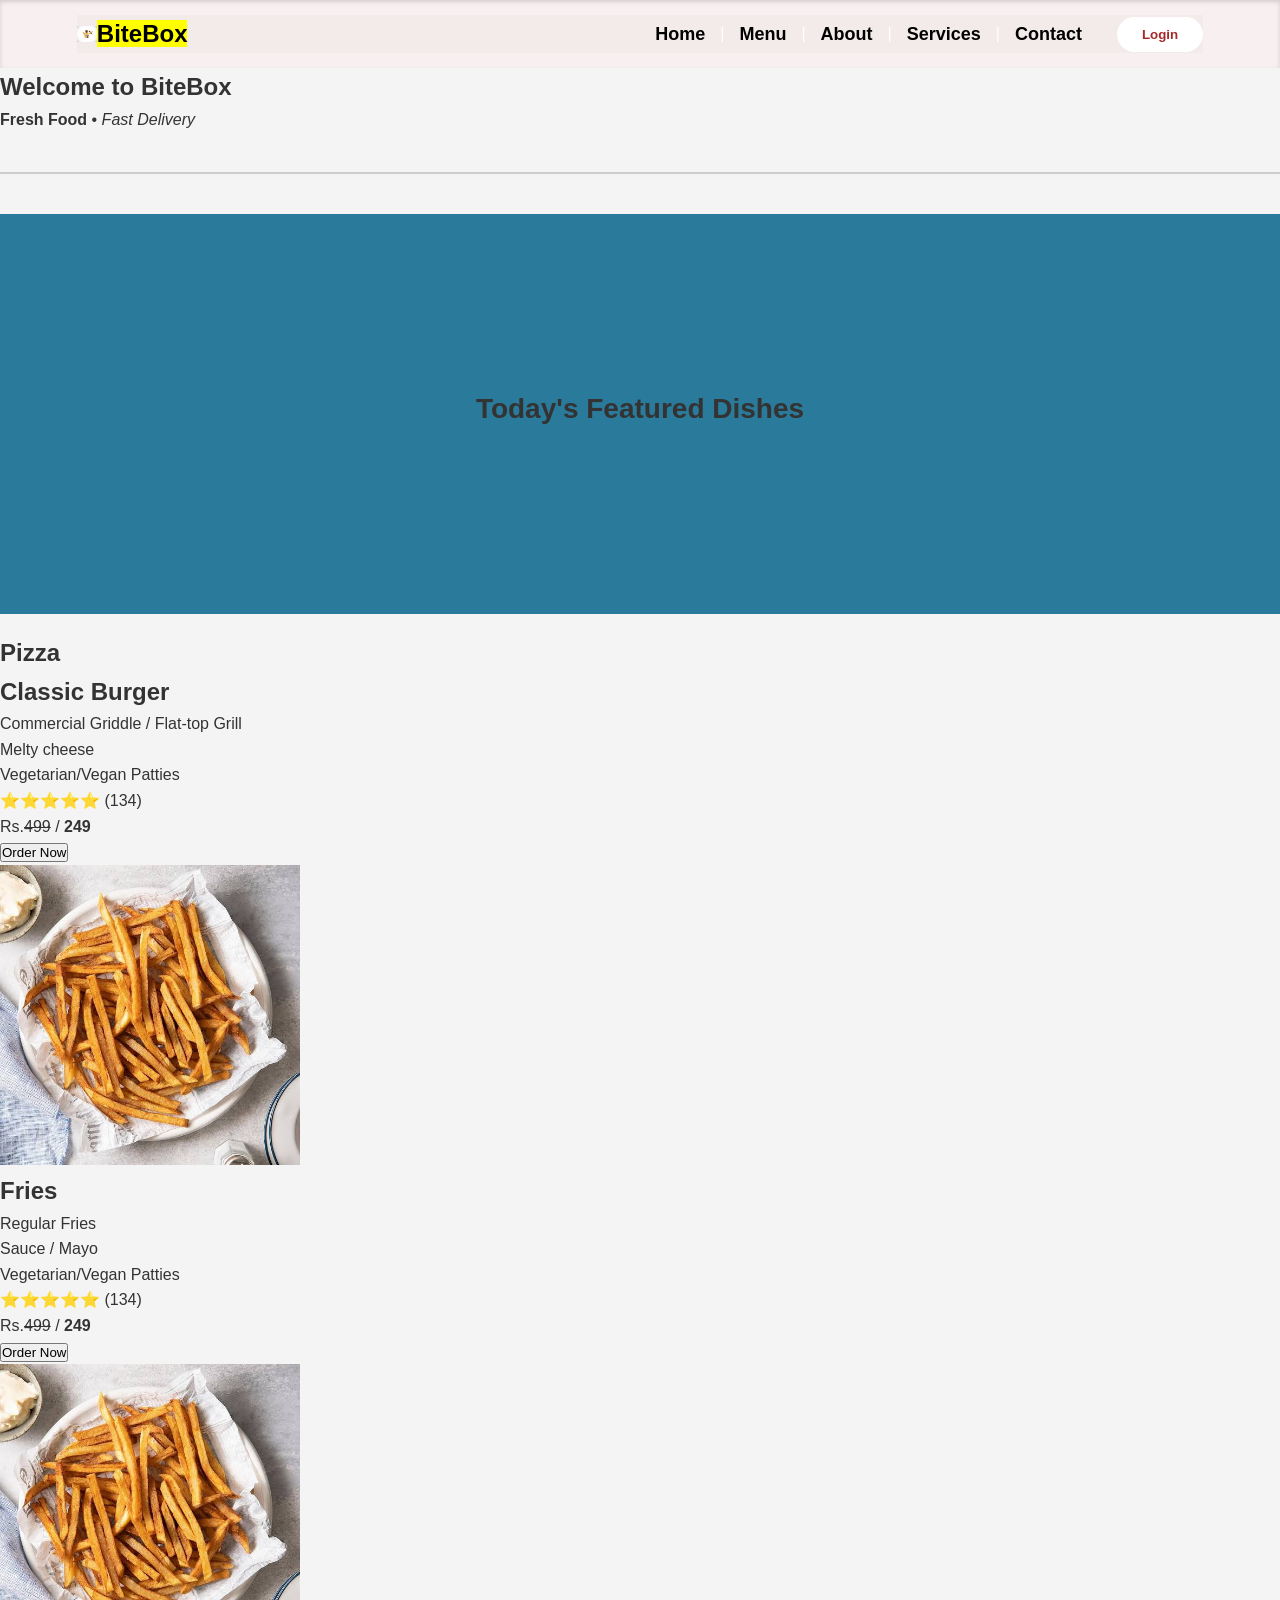
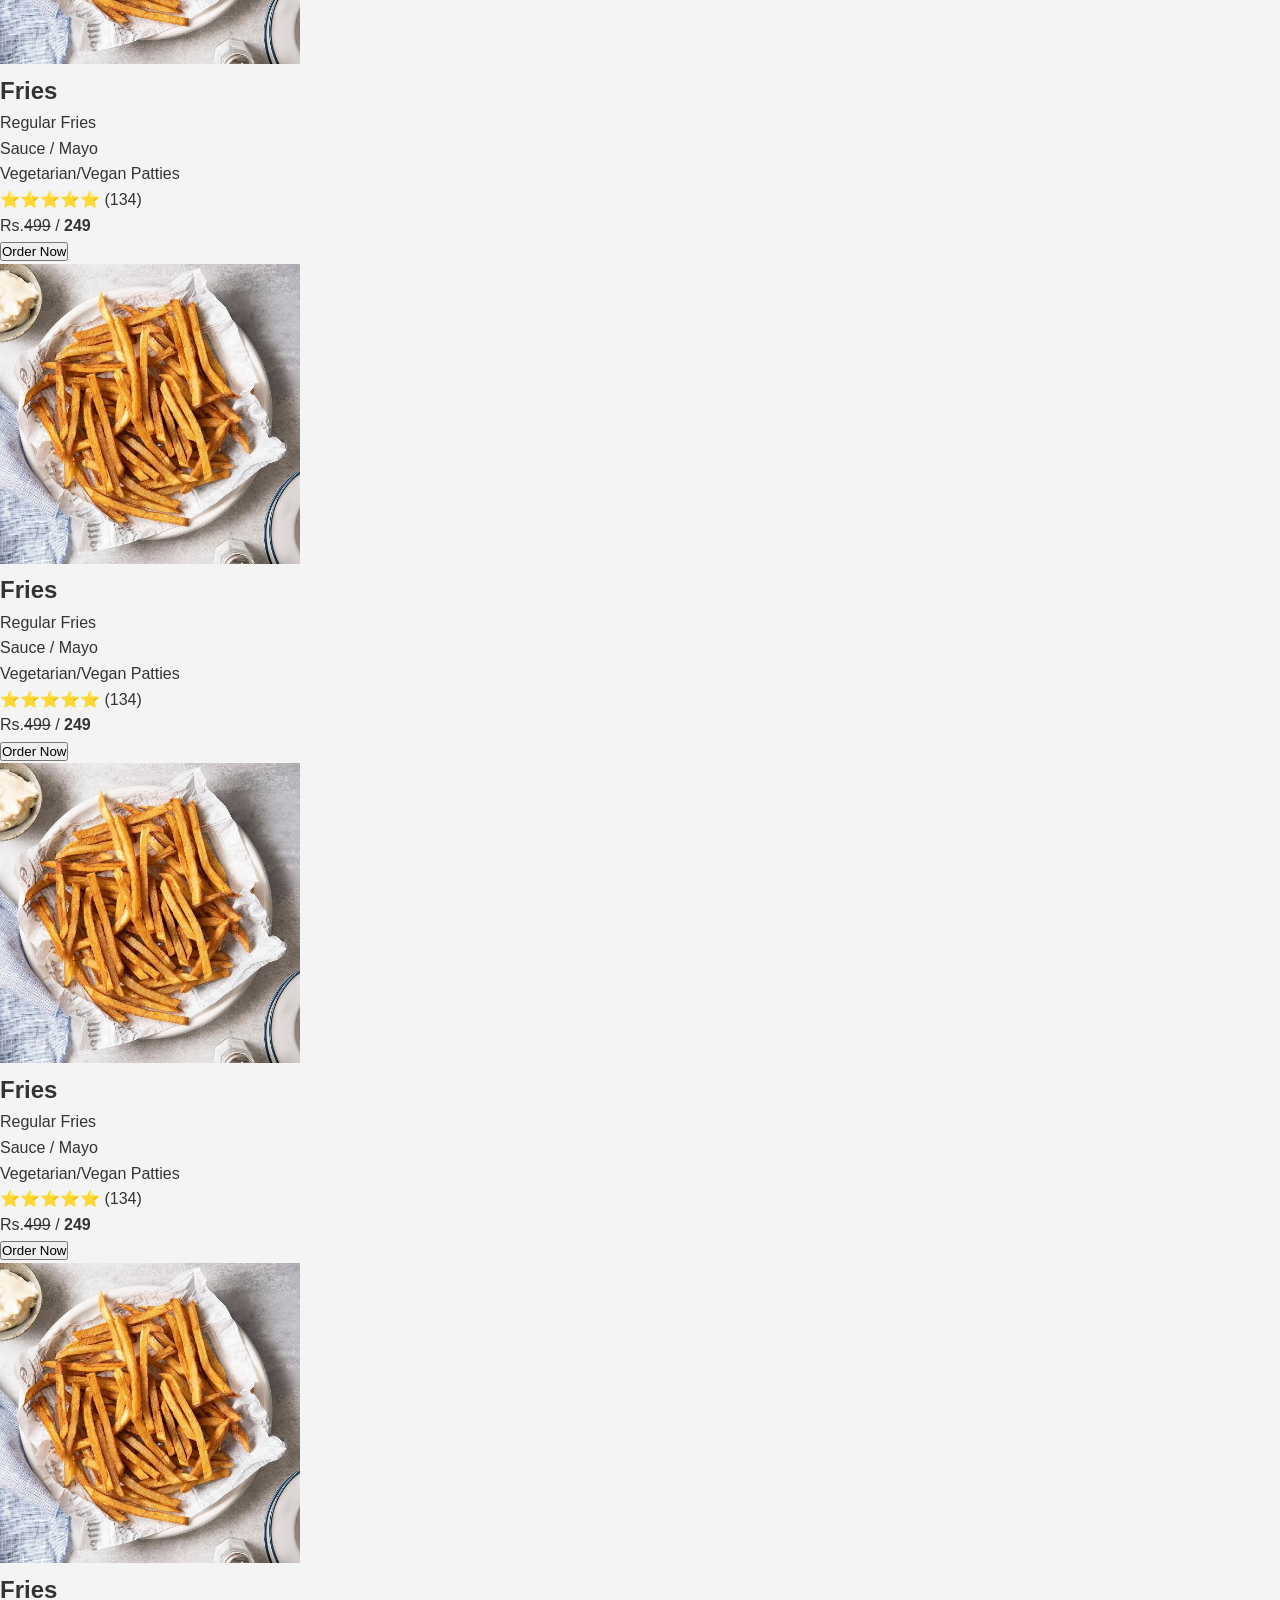
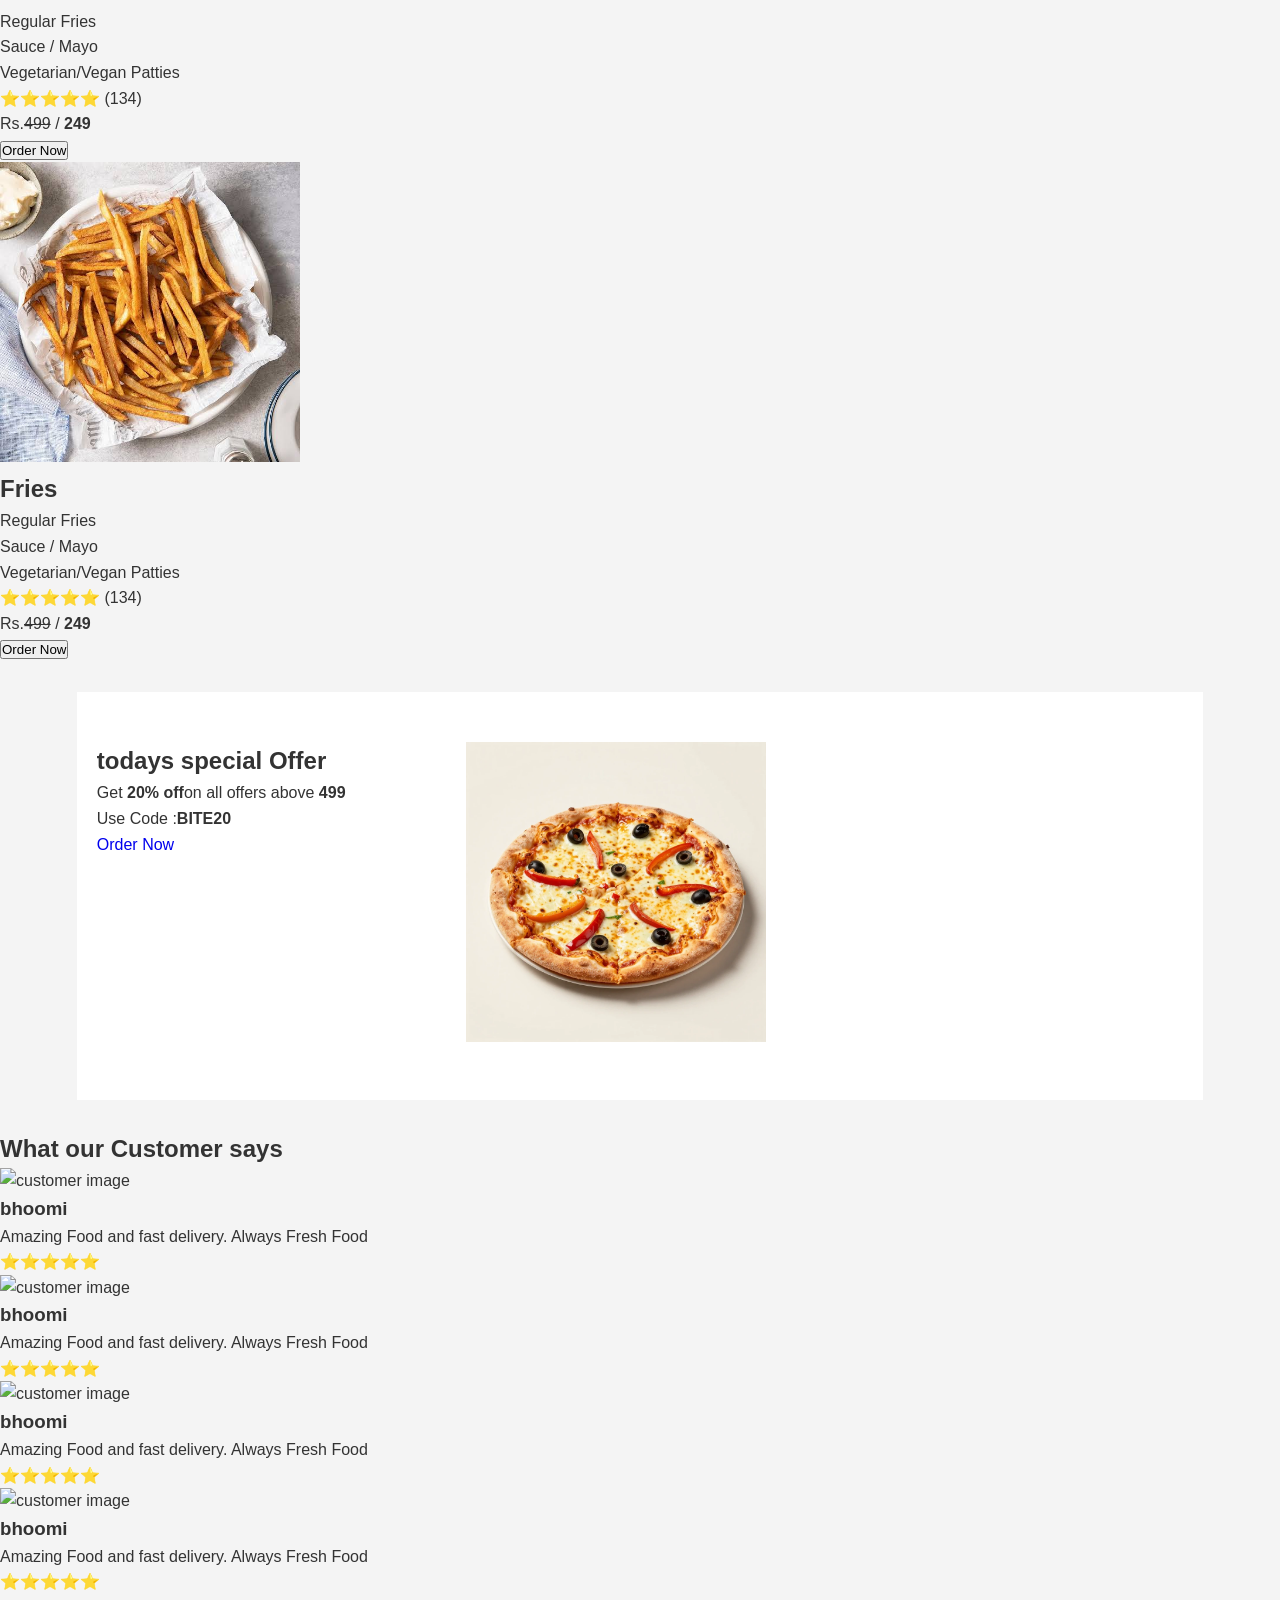
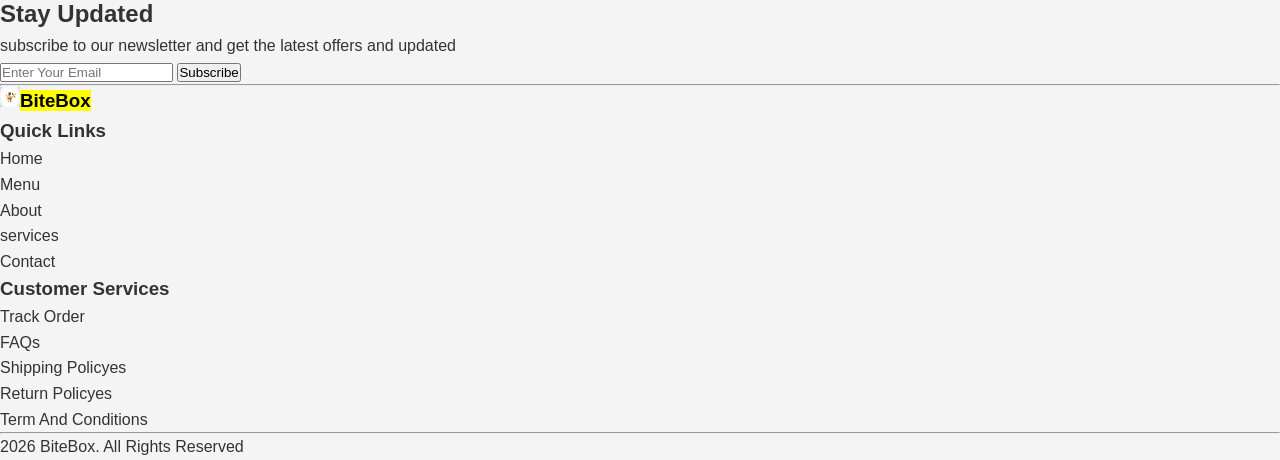
==== commit 09de9f90: "css change" ====
--- a/index.html
+++ b/index.html
@@ -4,65 +4,57 @@
 <head>
     <meta charset="UTF-8">
     <meta name="viewport" content="width=device-width, initial-scale=1.0">
-    <link rel="stylesheet" href="styles.css">
     <title>BiteBox</title>
+    <link rel="stylesheet" href="./css/style.css">
 </head>
 
 <body>
     <!-- Restaurant Name -->
-
-
-
-    <nav class="Navbar-container">
+     <nav class="navbar-container">
         <div class="navbar">
-            <h1 class="logo"><img src="./assets/images/logo.jpg" height="40" width="40"><mark>BiteBox</mark></h1>
-            <div class="Nav-links">
-
-            <a href="index.html" class="links">Home</a>
+            <h1><img src="./assets/images/logo.jpg" alt="Food logo" 0height="20" width="20"><mark>BiteBox</mark></h1>
+            <div class="nav-links">
+                <a class="links" href="index.html">Home</a>
             |
-            <a href="Menu.html" class="links">Menu</a>
+            <a class="links" href="Menu.html">Menu</a>
             |
-            <a href="About.html"class="links">About</a>
+            <a class="links" href="About.html">About</a>
             |
-            <a href="Services.html"class="links"> Services</a>
+            <a class="links" href="Services.html"> Services</a>
             |
-            <a href="Contact.html"class="links">Contact</a>
-
-
-            <a href="./Login.html"  class="login-link" ><button class="login-btn"> Login</button></a>
-</div>
+            <a class="links" href="Contact.html">Contact</a>
+
+
+            <a href="./Login.html" class="login-link"><button class="login-btn">Login</button></a>
+            </div>
+
 
         </div>
-    </nav>
+    </nav> 
+
 
 
     <main>
-        <section class="welcome-section">
+        <section class="welcome-section"> 
             <!-- Welcome Section -->
 
-            <h2 class="heading">Welcome to BiteBox</h2>
-            <p class="para">
+            <h2>Welcome to BiteBox</h2>
+            <p>
                 <strong>Fresh Food</strong>
                 •
                 <em>Fast Delivery</em>
             </p>
         </section>
 
-        <div>
-            <img src="./assets/images/banner.jpg" alt="banner" height="700" width="1200">
-        </div>
-
-
-        <!--Todays Featured Dishes -->
-
-        <hr>
-
-        <section class="featured-dishes">
-            <h2 class="section-title">Today's Featured Dishes</h2>
-            <div class="card">
+         <hr>
+
+        <section class="todays featured- section">
+            <h2 class="section-title"> Today's Featured Dishes</h2>
+            <div class="card>
                 <img src="./assets/images/pizzaindex.jpg" alt="Pizza" height="300" width="300">
+            </div>
                 <h2>Pizza</h2>
-                <p>
+                <p class="para>
                 <ul>
                     <li> Panir Tikka</li>
                     <li>White Sauce</li>
@@ -71,9 +63,9 @@
                 </p>
                 <p><span>⭐⭐⭐⭐⭐</span> (134)</p>
                 <p>Rs.<del>499</del> / <strong>249</strong></p>
-                <button class="card-btn">Order Now</button>
-            </div>
-            <div class="card">
+                <button>Order Now</button>
+            </div>
+            <div>
                 <img src="./assets/images/burgerindex.jpg" alt="Pizza" height="300" width="300">
                 <h2>Classic Burger</h2>
                 <p>
@@ -86,107 +78,107 @@
                 </p>
                 <p><span>⭐⭐⭐⭐⭐</span> (134)</p>
                 <p>Rs.<del>499</del> / <strong>249</strong></p>
-                <button class="card-btn">Order Now</button>
-            </div>
-            <div class="card">
-                <img src="./assets/images/friesindex.jpg" alt="Pizza" height="300" width="300">
-                <h2>Fries</h2>
-                <p>
-                <ul>
-                    <li>Regular Fries</li>
-                    <li>Sauce / Mayo</li>
-                    <li>Vegetarian/Vegan Patties</li>
-
-                </ul>
-                </p>
-                <p><span>⭐⭐⭐⭐⭐</span> (134)</p>
-                <p>Rs.<del>499</del> / <strong>249</strong></p>
-                <button class="card-btn">Order Now</button>
-            </div>
-
-
-            <div class="card" >
-                <img src="./assets/images/friesindex.jpg" alt="Pizza" height="300" width="300">
-                <h2>Fries</h2>
-                <p>
-                <ul>
-                    <li>Regular Fries</li>
-                    <li>Sauce / Mayo</li>
-                    <li>Vegetarian/Vegan Patties</li>
-
-                </ul>
-                </p>
-                <p><span>⭐⭐⭐⭐⭐</span> (134)</p>
-                <p>Rs.<del>499</del> / <strong>249</strong></p>
-                <button class="card-btn">Order Now</button>
-            </div>
-
-
-            <div class="card">
-                <img src="./assets/images/friesindex.jpg" alt="Pizza" height="300" width="300">
-                <h2>Fries</h2>
-                <p>
-                <ul>
-                    <li>Regular Fries</li>
-                    <li>Sauce / Mayo</li>
-                    <li>Vegetarian/Vegan Patties</li>
-
-                </ul>
-                </p>
-                <p><span>⭐⭐⭐⭐⭐</span> (134)</p>
-                <p>Rs.<del>499</del> / <strong>249</strong></p>
-                <button class="card-btn">Order Now</button>
-            </div>
-
-
-            <div class="card">
-                <img src="./assets/images/friesindex.jpg" alt="Pizza" height="300" width="300">
-                <h2>Fries</h2>
-                <p>
-                <ul>
-                    <li>Regular Fries</li>
-                    <li>Sauce / Mayo</li>
-                    <li>Vegetarian/Vegan Patties</li>
-
-                </ul>
-                </p>
-                <p><span>⭐⭐⭐⭐⭐</span> (134)</p>
-                <p>Rs.<del>499</del> / <strong>249</strong></p>
-                <button class="card-btn">Order Now</button>
-            </div>
-
-
-            <div class="card">
-                <img src="./assets/images/friesindex.jpg" alt="Pizza" height="300" width="300">
-                <h2>Fries</h2>
-                <p>
-                <ul>
-                    <li>Regular Fries</li>
-                    <li>Sauce / Mayo</li>
-                    <li>Vegetarian/Vegan Patties</li>
-
-                </ul>
-                </p>
-                <p><span>⭐⭐⭐⭐⭐</span> (134)</p>
-                <p>Rs.<del>499</del> / <strong>249</strong></p>
-                <button class="card-btn">Order Now</button>
-            </div>
-
-
-            <div class="card">
-                <img src="./assets/images/friesindex.jpg" alt="Pizza" height="300" width="300">
-                <h2>Fries</h2>
-                <p>
-                <ul>
-                    <li>Regular Fries</li>
-                    <li>Sauce / Mayo</li>
-                    <li>Vegetarian/Vegan Patties</li>
-
-                </ul>
-                </p>
-                <p><span>⭐⭐⭐⭐⭐</span> (134)</p>
-                <p>Rs.<del>499</del> / <strong>249</strong></p>
-                <button class="card-btn">Order Now</button>
+                <button>Order Now</button>
+            </div>
+            <div>
+                <img src="./assets/images/friesindex.jpg" alt="Pizza" height="300" width="300">
+                <h2>Fries</h2>
+                <p>
+                <ul>
+                    <li>Regular Fries</li>
+                    <li>Sauce / Mayo</li>
+                    <li>Vegetarian/Vegan Patties</li>
+
+                </ul>
+                </p>
+                <p><span>⭐⭐⭐⭐⭐</span> (134)</p>
+                <p>Rs.<del>499</del> / <strong>249</strong></p>
+                <button>Order Now</button>
+            </div>
+
+
+            <div>
+                <img src="./assets/images/friesindex.jpg" alt="Pizza" height="300" width="300">
+                <h2>Fries</h2>
+                <p>
+                <ul>
+                    <li>Regular Fries</li>
+                    <li>Sauce / Mayo</li>
+                    <li>Vegetarian/Vegan Patties</li>
+
+                </ul>
+                </p>
+                <p><span>⭐⭐⭐⭐⭐</span> (134)</p>
+                <p>Rs.<del>499</del> / <strong>249</strong></p>
+                <button>Order Now</button>
+            </div>
+
+
+            <div>
+                <img src="./assets/images/friesindex.jpg" alt="Pizza" height="300" width="300">
+                <h2>Fries</h2>
+                <p>
+                <ul>
+                    <li>Regular Fries</li>
+                    <li>Sauce / Mayo</li>
+                    <li>Vegetarian/Vegan Patties</li>
+
+                </ul>
+                </p>
+                <p><span>⭐⭐⭐⭐⭐</span> (134)</p>
+                <p>Rs.<del>499</del> / <strong>249</strong></p>
+                <button>Order Now</button>
+            </div>
+
+
+            <div>
+                <img src="./assets/images/friesindex.jpg" alt="Pizza" height="300" width="300">
+                <h2>Fries</h2>
+                <p>
+                <ul>
+                    <li>Regular Fries</li>
+                    <li>Sauce / Mayo</li>
+                    <li>Vegetarian/Vegan Patties</li>
+
+                </ul>
+                </p>
+                <p><span>⭐⭐⭐⭐⭐</span> (134)</p>
+                <p>Rs.<del>499</del> / <strong>249</strong></p>
+                <button>Order Now</button>
+            </div>
+
+
+            <div>
+                <img src="./assets/images/friesindex.jpg" alt="Pizza" height="300" width="300">
+                <h2>Fries</h2>
+                <p>
+                <ul>
+                    <li>Regular Fries</li>
+                    <li>Sauce / Mayo</li>
+                    <li>Vegetarian/Vegan Patties</li>
+
+                </ul>
+                </p>
+                <p><span>⭐⭐⭐⭐⭐</span> (134)</p>
+                <p>Rs.<del>499</del> / <strong>249</strong></p>
+                <button>Order Now</button>
+            </div>
+
+
+            <div>
+                <img src="./assets/images/friesindex.jpg" alt="Pizza" height="300" width="300">
+                <h2>Fries</h2>
+                <p>
+                <ul>
+                    <li>Regular Fries</li>
+                    <li>Sauce / Mayo</li>
+                    <li>Vegetarian/Vegan Patties</li>
+
+                </ul>
+                </p>
+                <p><span>⭐⭐⭐⭐⭐</span> (134)</p>
+                <p>Rs.<del>499</del> / <strong>249</strong></p>
+                <button>Order Now</button>
             </div>
 
 
@@ -196,16 +188,16 @@
         <!--  -->
 
         <!--Todays Special Offers -->
-        <section class="offer-section"> 
+        <section class="todays-special-offer">
             <!-- offer content -->
-            <div class="offer-content">
-                <h2>Today's special Offer</h2>
-                <p>Get <Strong>20% off</Strong>on all orders above <strong>499</strong></p>
+            <div>
+                <h2>todays special Offer</h2>
+                <p>Get <Strong>20% off</Strong>on all offers above <strong>499</strong></p>
                 <p>Use Code :<strong>BITE20</strong></p>
                 <a href="./Menu.html">Order Now</a>
             </div>
             <!-- offer image -->
-            <div class="offer-image">
+            <div>
                 <img src="./assets/images/pizza.png" alt="pizza ofer " height="300" width="300">
 
             </div>
@@ -311,4 +303,4 @@
 
 </body>
 
-</html>
+</html>
--- a/css/style.css
+++ b/css/style.css
@@ -0,0 +1,259 @@
+ 
+ /* {
+    background-color: rgb(243, 234, 234);
+    align-items: center;
+} */
+
+
+/* .welcome-section{
+    background-color: brown;
+    width: 100%;
+    height: 100vh;
+    colorer: white;
+    display: flex;
+    flex-direction: column;
+    align-items: center;
+    justify-content: center;
+} */
+
+
+    
+/* .navbar{
+    height: 80px;
+    color: black;
+   font-weight: bold;
+    width: 100%;
+    display: flex;
+    align-items: center;
+    justify-content: space-between;
+    text-shadow: 2px 2px 4px green;
+}  
+.nav-links{
+    display: flex;
+    text-decoration: none;
+    color: read;
+    shadow: 2px 2px 4px read;
+    font-size: 20px;
+}
+
+main{
+    width: 100%;
+  padding: 20px;
+    baground-color: white
+}
+
+main section>h2{
+                 text-align: center;
+                 font-size: 30px;
+                 color: brown;
+                 margin-bottom: 20px;
+                 font-family: arial, sans-serif;
+
+    
+}
+.card{
+      background-color: yellow;
+      border-radius: 10px;
+      width: 30px;
+}
+.card > img{
+             width: 100px;
+             hight: 200px;
+             object-fit: cover;
+}
+
+.card > h2{
+             font-size: 20px;
+             margin: 10px 20px;
+             font-family: arial, sans-serif;
+
+              
+}  */
+
+* {
+    margin: 0;
+    padding: 0;
+    box-sizing: border-box;
+}
+
+html {
+    scroll-behavior: smooth;
+}
+
+body {
+    font-family: Arial, sans-serif;
+    background-color: #f4f4f4;
+    color: #333;
+    line-height: 1.6;
+}
+
+button,
+input {
+         font-family: inherit;
+}
+
+button {
+         cursor: pointer;
+         
+}
+
+a{
+    text-decoration: none;
+    
+}
+
+/* navbar */
+.navbar-container {
+                    background-color: rgb(248, 240, 240);
+                    padding: 15px 6%;
+                    box-shadow: inset 0 2px 4px rgba(0, 0, 0, 0.15);
+                    position: sticky;
+                    top: 0;
+                    z-index: 1000;
+}
+.navbar {
+         max-width: 1400px;
+         background-color: rgb(243, 234, 234);
+         margin: auto;
+         display: flex;
+         justify-content: space-between;
+         align-items: center;
+         gap: 20px;
+}
+
+.logo {
+        display: flex;
+        align-items: center;
+        gap: 10px;
+        font-size: 24px;
+        font-weight: bold;
+        color: #fff;
+}
+
+.logo img {
+             height: 40px;
+             width: 40px;
+             border-radius: 50%;
+}
+
+.nav-links {
+             display: flex;
+             align-items: center;
+                gap: 15px;
+                color: #fff;
+}
+
+.links {
+         color: black;
+         font-size: 18px;
+         font-weight: 600;
+         transition: all 0.3s ease;
+}
+
+.links:hover {
+             color: yellow;
+             text-decoration: underline;
+}
+
+.login-link {
+              margin-left: 20px;
+}
+.login-btn {
+            background-color: #fff;
+            color: brown;
+            border: none;
+            padding: 10px 25px;
+            border-radius: 25px;
+            fosnt-size: 16px;
+            font-weight: 600;
+            transition: all 0.3s;
+}
+
+.login-btn:hover {
+                 background-color: brown;
+                color: #fff;
+                 box-shadow: 0 4px 8px rgba(0, 0, 0, 0.2);
+}
+    
+/*  welcome section */
+.section-title {
+                    min-height: 400px;
+                    max-height: 100vh;
+                    /* background-color: black; */
+                    background: #2A7B9B;
+                    /* background: linear-gradient(90deg, rgba(42, 123, 155, 1) 0%, rgba(52, 139, 150, 1) 11%, rgba(87, 199, 133, 1) 50%, rgba(237, 221, 83, 1) 100%,); */
+                    
+                    display: flex;
+                    flex-direction: column;
+                    align-items: center;
+                    justify-content: center;
+                    text-align: center;
+                    padding: 50px 20px;
+                    color: #fff;
+}
+
+.heading {
+         font-size: 36px;
+         margin-bottom: 20px;
+}
+
+.para {
+      font-size: 18px;
+      max-width: 600px;
+      margin-bottom: 30px;
+}
+.para strong {
+            font-weight: bold;
+}
+
+main>hr {
+          margin: 40px 0;
+          border: none;
+          border-top: 2px solid #ccc;
+}
+
+.section-title {
+              font-size: 28px;
+              margin-bottom: 20px;
+              color: #333;
+              position: relative;
+              margin-top: 20px;
+              font-weight: bold;
+}
+
+.section-title::after {
+                   content: '';
+                   dispay: block;
+                     width: 60px;
+                     hight: 3px;
+                        background-color: #2A7B9B;
+                        margin: 10px auto 0;
+}
+
+/* features section */
+.todays featured- section{
+                            background-color: #fff;
+                            padding: 50px 20px;
+                            display: grid;
+                            grid-template-columns: 1fr 1fr 1fr;
+                            gap: 20px;
+                            max-width: 1200px;
+                            
+
+}
+.todays-special-offer {
+                        background-color: #fff;
+                        padding: 50px 20px;
+                        display: grid;
+                        grid-template-columns: 1fr 1fr 1fr;
+                        gap: 20px;
+                        max-width: 1200px;
+                        margin: 30px 6%;
+                    }
+
+                        
+
+
+    
+
+ 
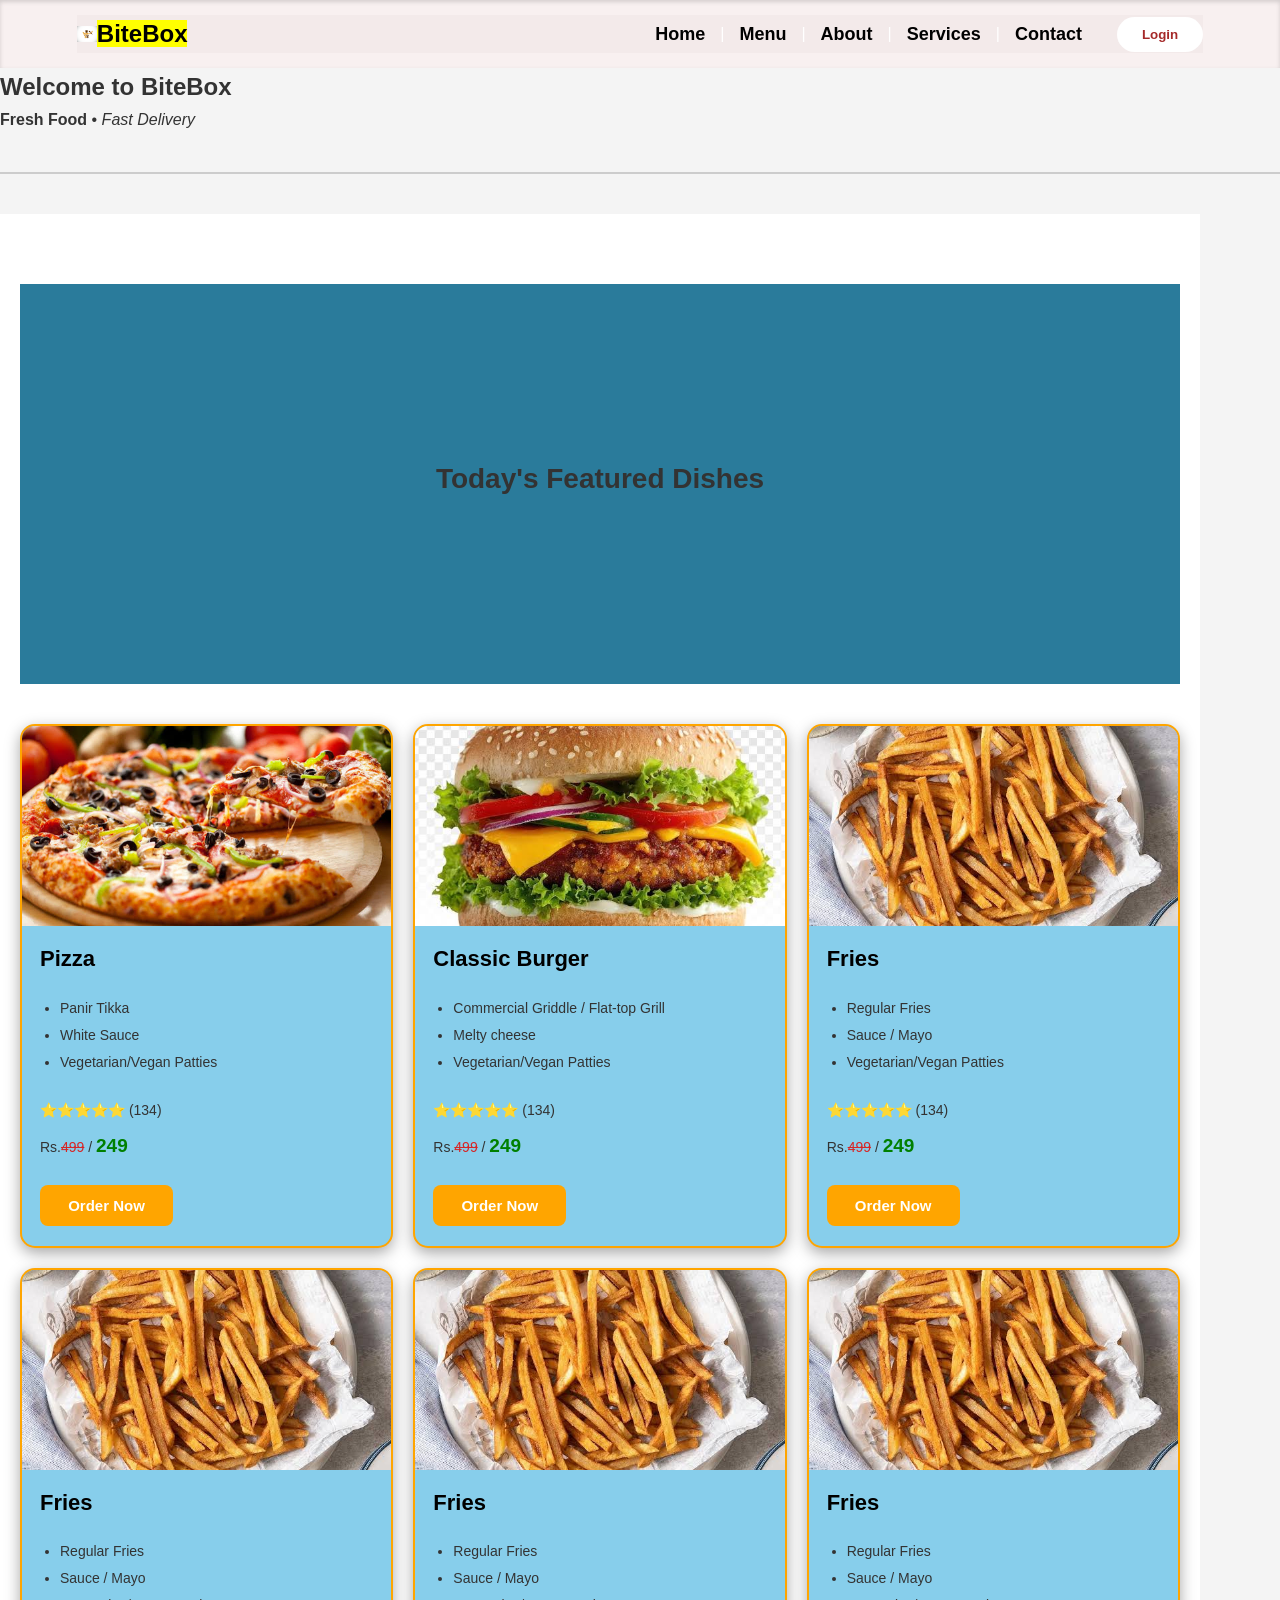
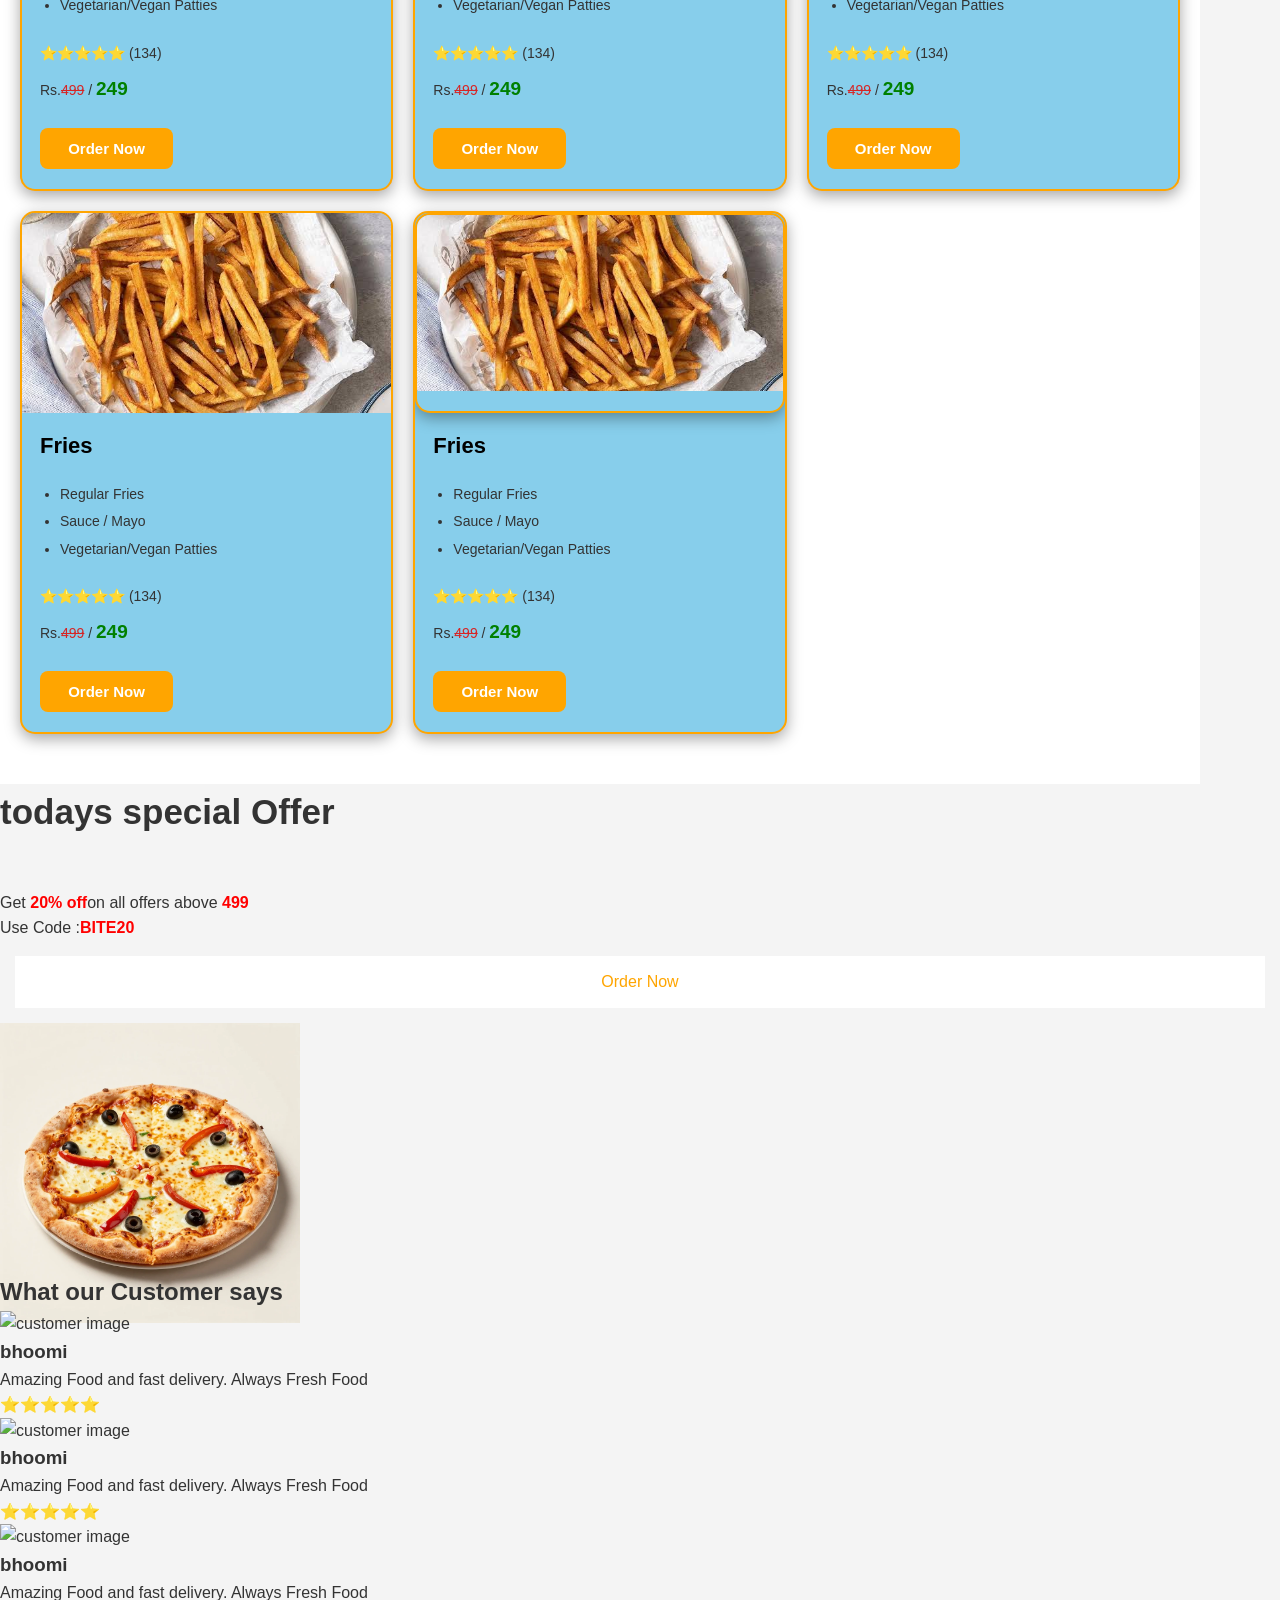
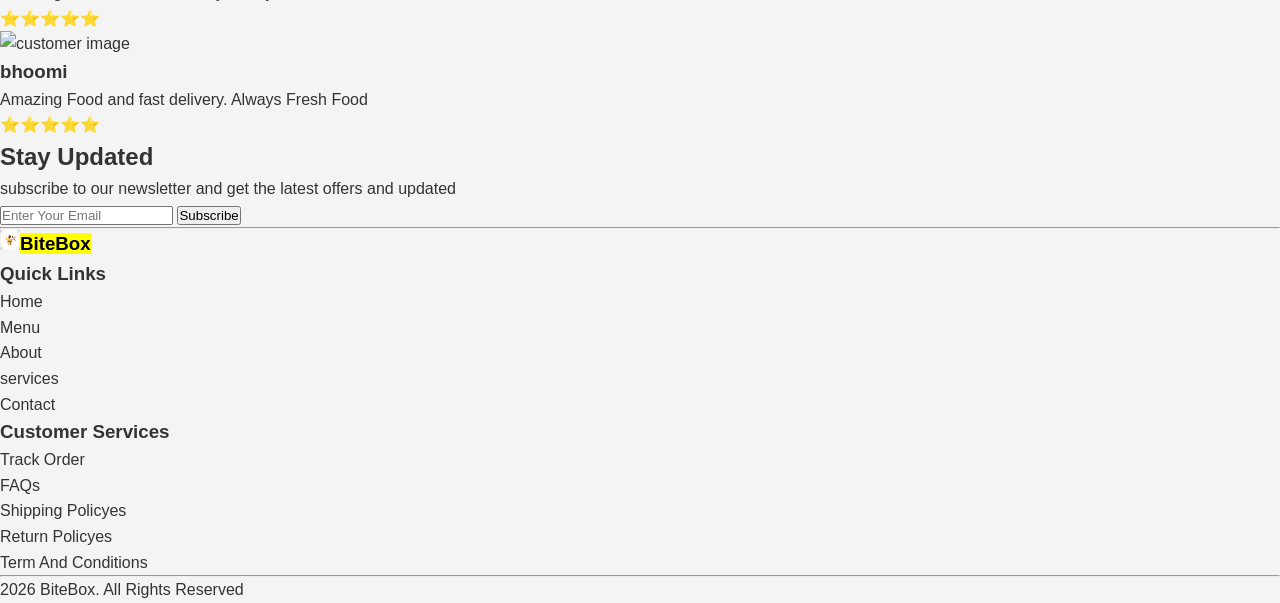
==== commit 947904c3: "changes in css and cars of html" ====
--- a/index.html
+++ b/index.html
@@ -48,13 +48,12 @@
 
          <hr>
 
-        <section class="todays featured- section">
+        <section class="featured-dishes">
             <h2 class="section-title"> Today's Featured Dishes</h2>
-            <div class="card>
+               <div class="card">
                 <img src="./assets/images/pizzaindex.jpg" alt="Pizza" height="300" width="300">
-            </div>
-                <h2>Pizza</h2>
-                <p class="para>
+                  <h2>Pizza</h2>
+                <p>
                 <ul>
                     <li> Panir Tikka</li>
                     <li>White Sauce</li>
@@ -63,9 +62,9 @@
                 </p>
                 <p><span>⭐⭐⭐⭐⭐</span> (134)</p>
                 <p>Rs.<del>499</del> / <strong>249</strong></p>
-                <button>Order Now</button>
-            </div>
-            <div>
+                <button class="card-btn">Order Now</button>
+            </div>
+            <div class="card">
                 <img src="./assets/images/burgerindex.jpg" alt="Pizza" height="300" width="300">
                 <h2>Classic Burger</h2>
                 <p>
@@ -78,107 +77,107 @@
                 </p>
                 <p><span>⭐⭐⭐⭐⭐</span> (134)</p>
                 <p>Rs.<del>499</del> / <strong>249</strong></p>
-                <button>Order Now</button>
-            </div>
-            <div>
-                <img src="./assets/images/friesindex.jpg" alt="Pizza" height="300" width="300">
-                <h2>Fries</h2>
-                <p>
-                <ul>
-                    <li>Regular Fries</li>
-                    <li>Sauce / Mayo</li>
-                    <li>Vegetarian/Vegan Patties</li>
-
-                </ul>
-                </p>
-                <p><span>⭐⭐⭐⭐⭐</span> (134)</p>
-                <p>Rs.<del>499</del> / <strong>249</strong></p>
-                <button>Order Now</button>
-            </div>
-
-
-            <div>
-                <img src="./assets/images/friesindex.jpg" alt="Pizza" height="300" width="300">
-                <h2>Fries</h2>
-                <p>
-                <ul>
-                    <li>Regular Fries</li>
-                    <li>Sauce / Mayo</li>
-                    <li>Vegetarian/Vegan Patties</li>
-
-                </ul>
-                </p>
-                <p><span>⭐⭐⭐⭐⭐</span> (134)</p>
-                <p>Rs.<del>499</del> / <strong>249</strong></p>
-                <button>Order Now</button>
-            </div>
-
-
-            <div>
-                <img src="./assets/images/friesindex.jpg" alt="Pizza" height="300" width="300">
-                <h2>Fries</h2>
-                <p>
-                <ul>
-                    <li>Regular Fries</li>
-                    <li>Sauce / Mayo</li>
-                    <li>Vegetarian/Vegan Patties</li>
-
-                </ul>
-                </p>
-                <p><span>⭐⭐⭐⭐⭐</span> (134)</p>
-                <p>Rs.<del>499</del> / <strong>249</strong></p>
-                <button>Order Now</button>
-            </div>
-
-
-            <div>
-                <img src="./assets/images/friesindex.jpg" alt="Pizza" height="300" width="300">
-                <h2>Fries</h2>
-                <p>
-                <ul>
-                    <li>Regular Fries</li>
-                    <li>Sauce / Mayo</li>
-                    <li>Vegetarian/Vegan Patties</li>
-
-                </ul>
-                </p>
-                <p><span>⭐⭐⭐⭐⭐</span> (134)</p>
-                <p>Rs.<del>499</del> / <strong>249</strong></p>
-                <button>Order Now</button>
-            </div>
-
-
-            <div>
-                <img src="./assets/images/friesindex.jpg" alt="Pizza" height="300" width="300">
-                <h2>Fries</h2>
-                <p>
-                <ul>
-                    <li>Regular Fries</li>
-                    <li>Sauce / Mayo</li>
-                    <li>Vegetarian/Vegan Patties</li>
-
-                </ul>
-                </p>
-                <p><span>⭐⭐⭐⭐⭐</span> (134)</p>
-                <p>Rs.<del>499</del> / <strong>249</strong></p>
-                <button>Order Now</button>
-            </div>
-
-
-            <div>
-                <img src="./assets/images/friesindex.jpg" alt="Pizza" height="300" width="300">
-                <h2>Fries</h2>
-                <p>
-                <ul>
-                    <li>Regular Fries</li>
-                    <li>Sauce / Mayo</li>
-                    <li>Vegetarian/Vegan Patties</li>
-
-                </ul>
-                </p>
-                <p><span>⭐⭐⭐⭐⭐</span> (134)</p>
-                <p>Rs.<del>499</del> / <strong>249</strong></p>
-                <button>Order Now</button>
+                <button class="card-btn">Order Now</button>
+            </div>
+            <div class="card">
+                <img src="./assets/images/friesindex.jpg" alt="Pizza" height="300" width="300">
+                <h2>Fries</h2>
+                <p>
+                <ul>
+                    <li>Regular Fries</li>
+                    <li>Sauce / Mayo</li>
+                    <li>Vegetarian/Vegan Patties</li>
+
+                </ul>
+                </p>
+                <p><span>⭐⭐⭐⭐⭐</span> (134)</p>
+                <p>Rs.<del>499</del> / <strong>249</strong></p>
+                <button class="card-btn">Order Now</button>
+            </div>
+
+
+            <div class="card">
+                <img src="./assets/images/friesindex.jpg" alt="Pizza" height="300" width="300">
+                <h2>Fries</h2>
+                <p>
+                <ul>
+                    <li>Regular Fries</li>
+                    <li>Sauce / Mayo</li>
+                    <li>Vegetarian/Vegan Patties</li>
+
+                </ul>
+                </p>
+                <p><span>⭐⭐⭐⭐⭐</span> (134)</p>
+                <p>Rs.<del>499</del> / <strong>249</strong></p>
+                <button class="card-btn">Order Now</button>
+            </div>
+
+
+            <div class="card">
+                <img src="./assets/images/friesindex.jpg" alt="Pizza" height="300" width="300">
+                <h2>Fries</h2>
+                <p>
+                <ul>
+                    <li>Regular Fries</li>
+                    <li>Sauce / Mayo</li>
+                    <li>Vegetarian/Vegan Patties</li>
+
+                </ul>
+                </p>
+                <p><span>⭐⭐⭐⭐⭐</span> (134)</p>
+                <p>Rs.<del>499</del> / <strong>249</strong></p>
+                <button class="card-btn">Order Now</button>
+            </div>
+
+
+            <div class="card">
+                <img src="./assets/images/friesindex.jpg" alt="Pizza" height="300" width="300">
+                <h2>Fries</h2>
+                <p>
+                <ul>
+                    <li>Regular Fries</li>
+                    <li>Sauce / Mayo</li>
+                    <li>Vegetarian/Vegan Patties</li>
+
+                </ul>
+                </p>
+                <p><span>⭐⭐⭐⭐⭐</span> (134)</p>
+                <p>Rs.<del>499</del> / <strong>249</strong></p>
+                <button class="card-btn">Order Now</button>
+            </div>
+
+
+            <div class="card">
+                <img src="./assets/images/friesindex.jpg" alt="Pizza" height="300" width="300">
+                <h2>Fries</h2>
+                <p>
+                <ul>
+                    <li>Regular Fries</li>
+                    <li>Sauce / Mayo</li>
+                    <li>Vegetarian/Vegan Patties</li>
+
+                </ul>
+                </p>
+                <p><span>⭐⭐⭐⭐⭐</span> (134)</p>
+                <p>Rs.<del>499</del> / <strong>249</strong></p>
+                <button class="card-btn">Order Now</button>
+            </div>
+
+
+            <div class="card">
+                <img class="card" src="./assets/images/friesindex.jpg" alt="Pizza" height="300" width="300">
+                <h2>Fries</h2>
+                <p>
+                <ul>
+                    <li>Regular Fries</li>
+                    <li>Sauce / Mayo</li>
+                    <li>Vegetarian/Vegan Patties</li>
+
+                </ul>
+                </p>
+                <p><span>⭐⭐⭐⭐⭐</span> (134)</p>
+                <p>Rs.<del>499</del> / <strong>249</strong></p>
+                <button class="card-btn">Order Now</button>
             </div>
 
 
@@ -190,14 +189,14 @@
         <!--Todays Special Offers -->
         <section class="todays-special-offer">
             <!-- offer content -->
-            <div>
+            <div class="offer-content">
                 <h2>todays special Offer</h2>
                 <p>Get <Strong>20% off</Strong>on all offers above <strong>499</strong></p>
                 <p>Use Code :<strong>BITE20</strong></p>
                 <a href="./Menu.html">Order Now</a>
             </div>
             <!-- offer image -->
-            <div>
+            <div class="offer-image">
                 <img src="./assets/images/pizza.png" alt="pizza ofer " height="300" width="300">
 
             </div>
--- a/css/style.css
+++ b/css/style.css
@@ -231,7 +231,7 @@
 }
 
 /* features section */
-.todays featured- section{
+.featured-dishes{
                             background-color: #fff;
                             padding: 50px 20px;
                             display: grid;
@@ -241,15 +241,107 @@
                             
 
 }
-.todays-special-offer {
-                        background-color: #fff;
-                        padding: 50px 20px;
-                        display: grid;
-                        grid-template-columns: 1fr 1fr 1fr;
-                        gap: 20px;
-                        max-width: 1200px;
-                        margin: 30px 6%;
-                    }
+
+
+.featured-dishes .section-title{
+                                   grid-column: 1/-1;
+}
+.card{
+    background-color: skyblue;
+    border-radius: 15px;
+    overflow: hidden;
+    padding-bottom: 20px;
+    box-shadow: rgba(0, 0, 0, 0.35) 0px 5px 15px;
+    transition: 0.3;
+    border: 2px solid orange
+
+
+}
+.card img{
+    width: 100%;
+    height: 200px;
+    object-fit: cover;
+    display: block;
+
+}
+.card h2{
+    font-size: 22px;
+    color: black;
+    padding: 15px 18px 5px;
+}
+.card p {
+    padding: 5px 18px;
+    font-size: 14px;
+}
+.card p span{
+    color: yellow;
+
+}
+.card ul{
+    padding: 5px 18px 5px 38px;
+    font-size: 14px;
+}
+.card ul li{
+    margin-bottom: 5px;
+}
+.card p del{
+    color: rgb(214, 37, 37);
+}
+.card p strong{
+    color: green;
+    font-size: 19px;
+}
+.card-btn{
+    width: 36%;
+    margin: 18px 18px 0;
+    color: white;
+    background-color: orange;
+    border: none;
+    border-radius: 8px;
+    font-size: 15px;
+    font-weight: 700;
+    padding: 12px;
+}
+.offer-section{
+   background: linear-gradient(135deg, #FF6B6B, #FFD93D, #6BCB77);
+    margin: 30px 6%;
+    padding: 45px 7%;
+    border-radius: 25px;
+    display: flex;
+    align-items: center;
+    justify-content: space-between;
+    gap: 30px;
+    overflow: hidden;
+    color: white;
+}
+.offer-content{
+flex: 1;
+
+}
+.offer-content h2{
+    font-size: 35px;
+    margin-bottom: 50px;
+}
+.offer-content p strong{
+    color:#ff0000;
+    
+}
+.offer-content a{
+    display: block;
+    margin: 15px;
+    background-color: white;
+    color: orange;
+    padding: 13px 30px;
+    text-align: center
+}
+
+.offer-image{
+width: 100%;
+max-width: 300px;
+height: 250px;
+object-fit: contain;
+
+}
 
                         
 
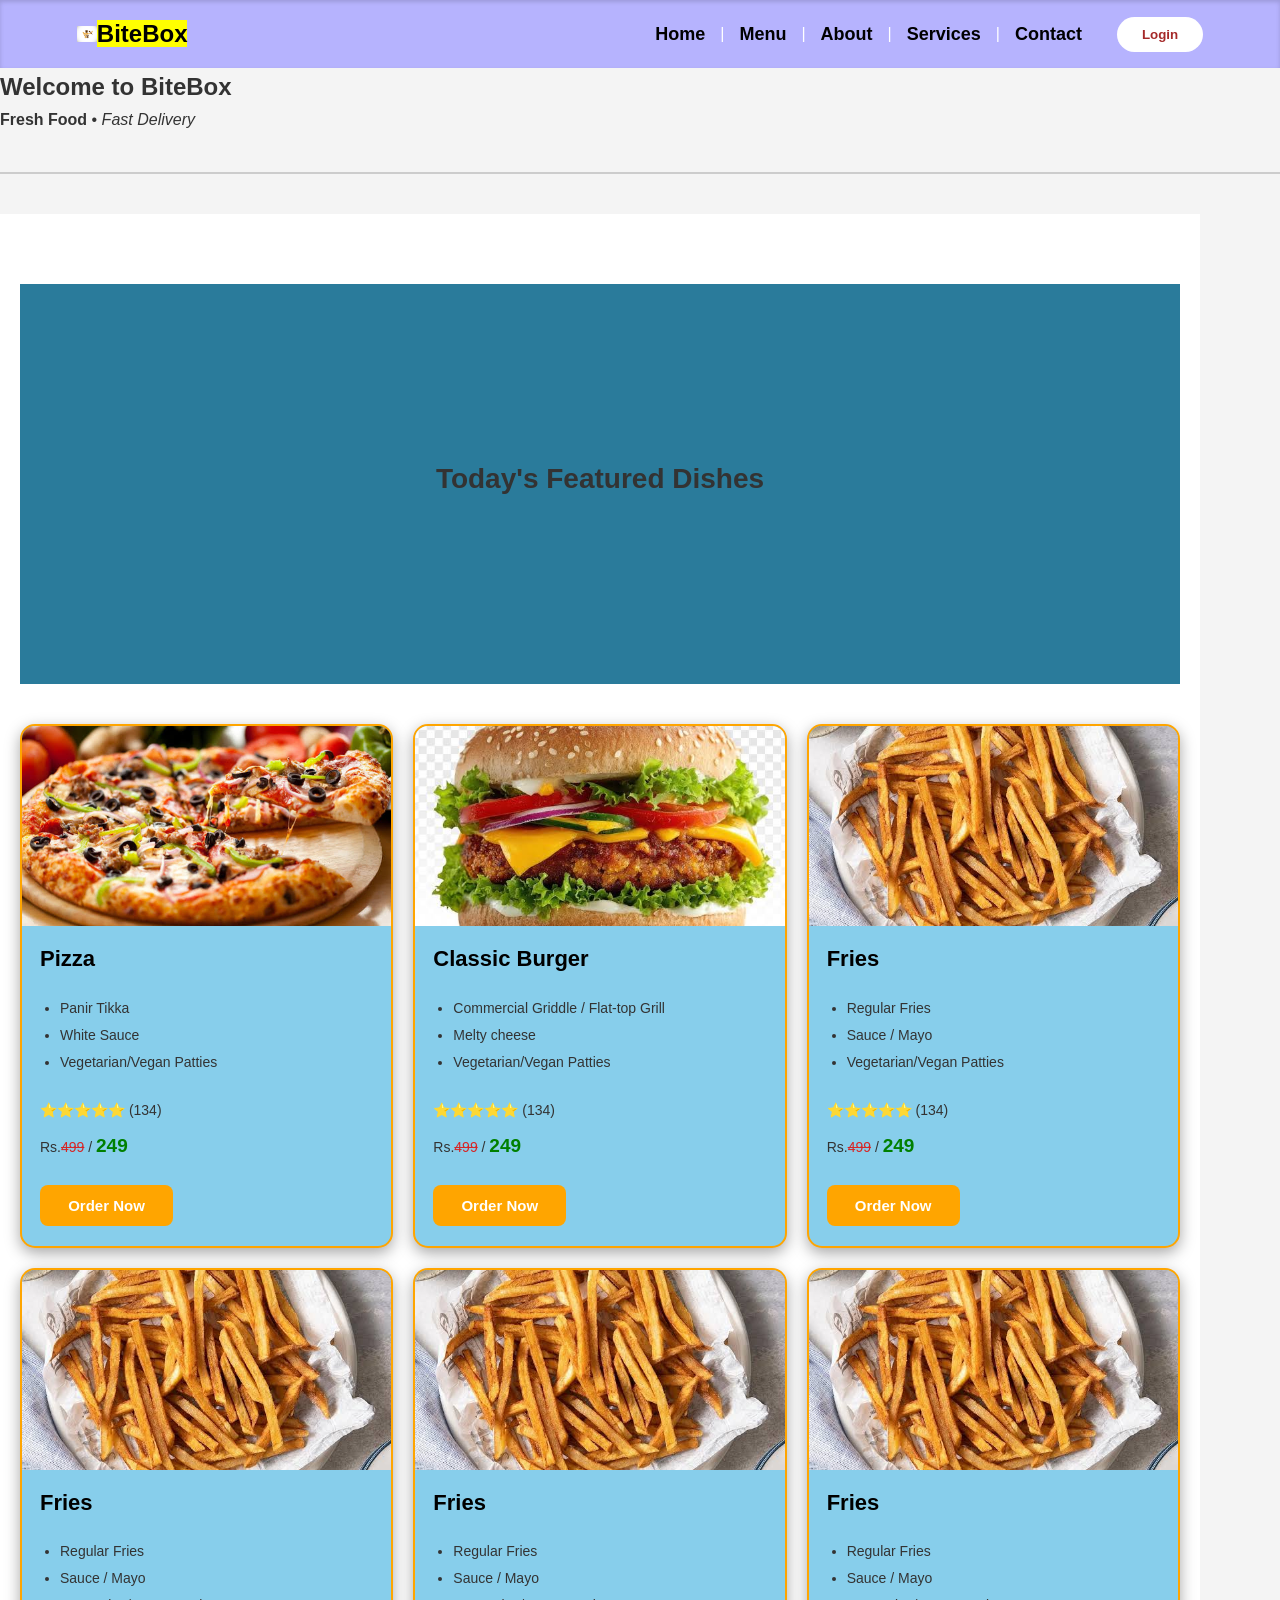
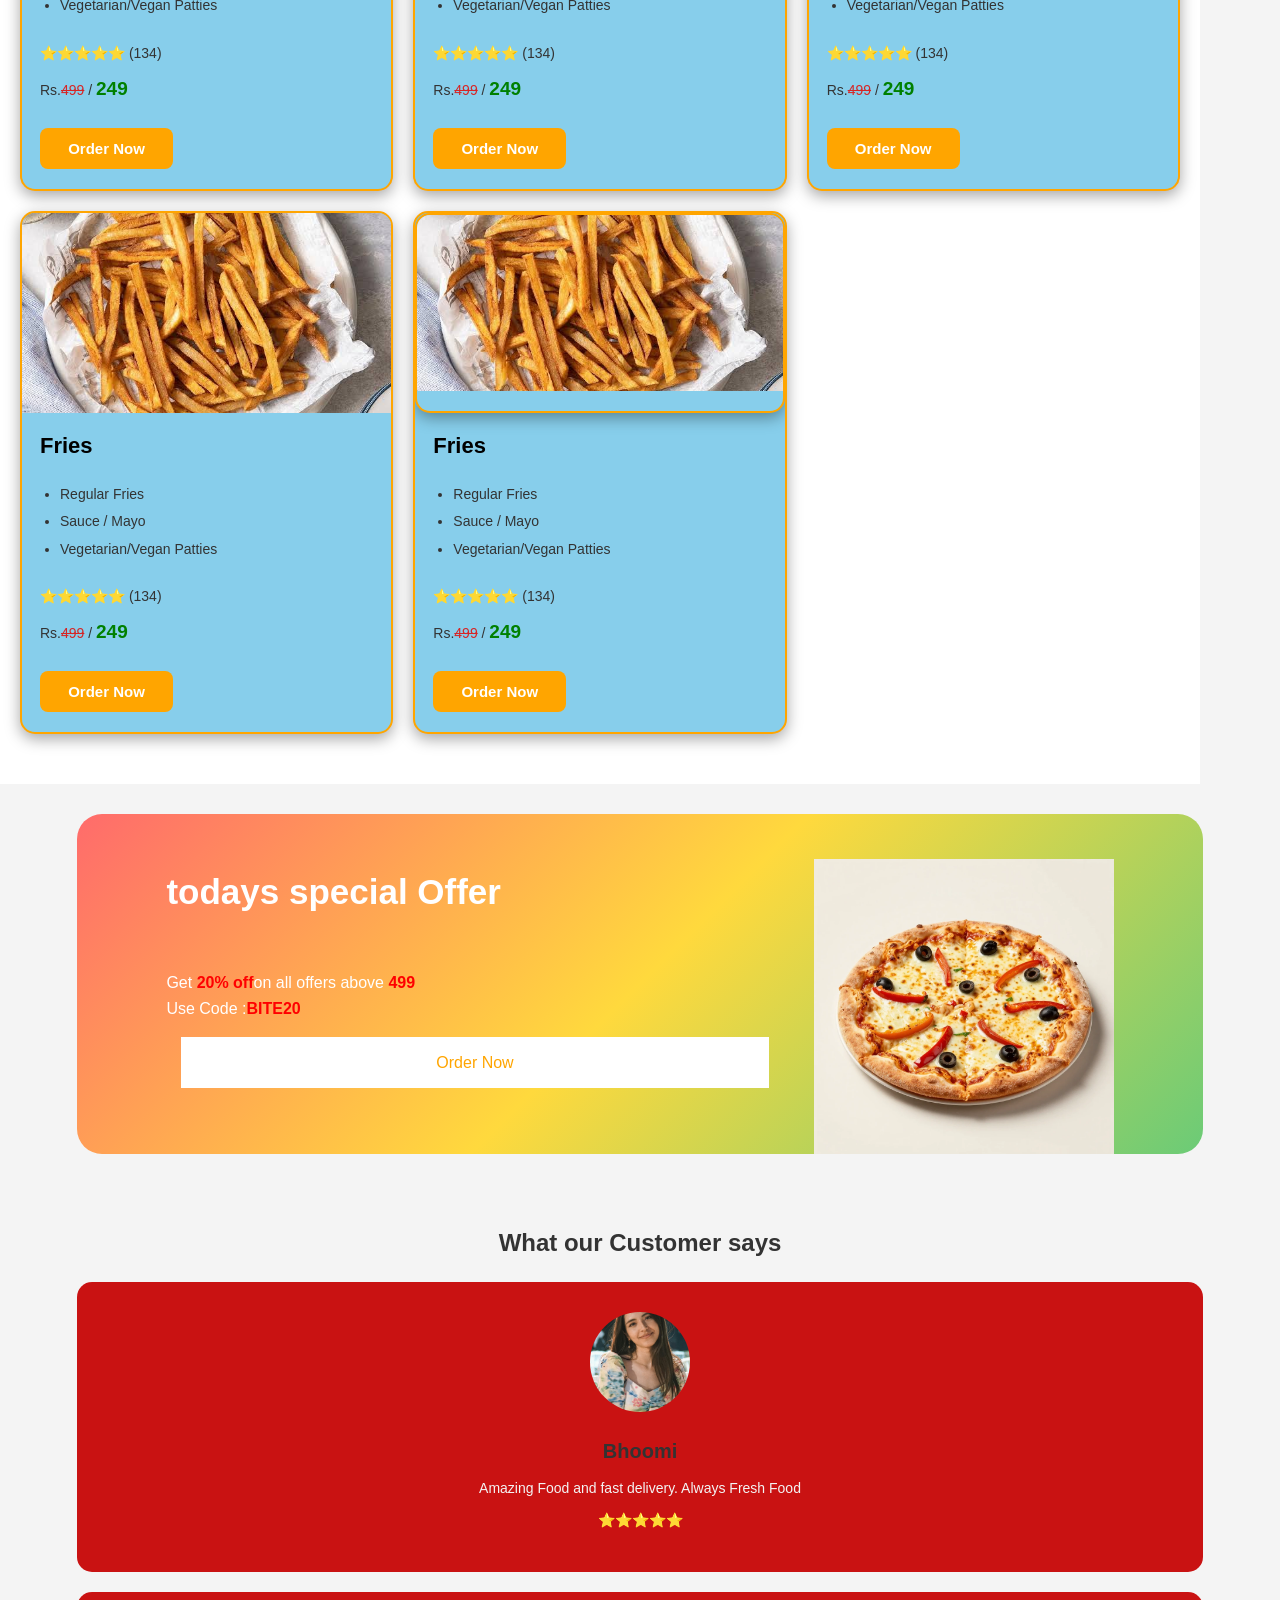
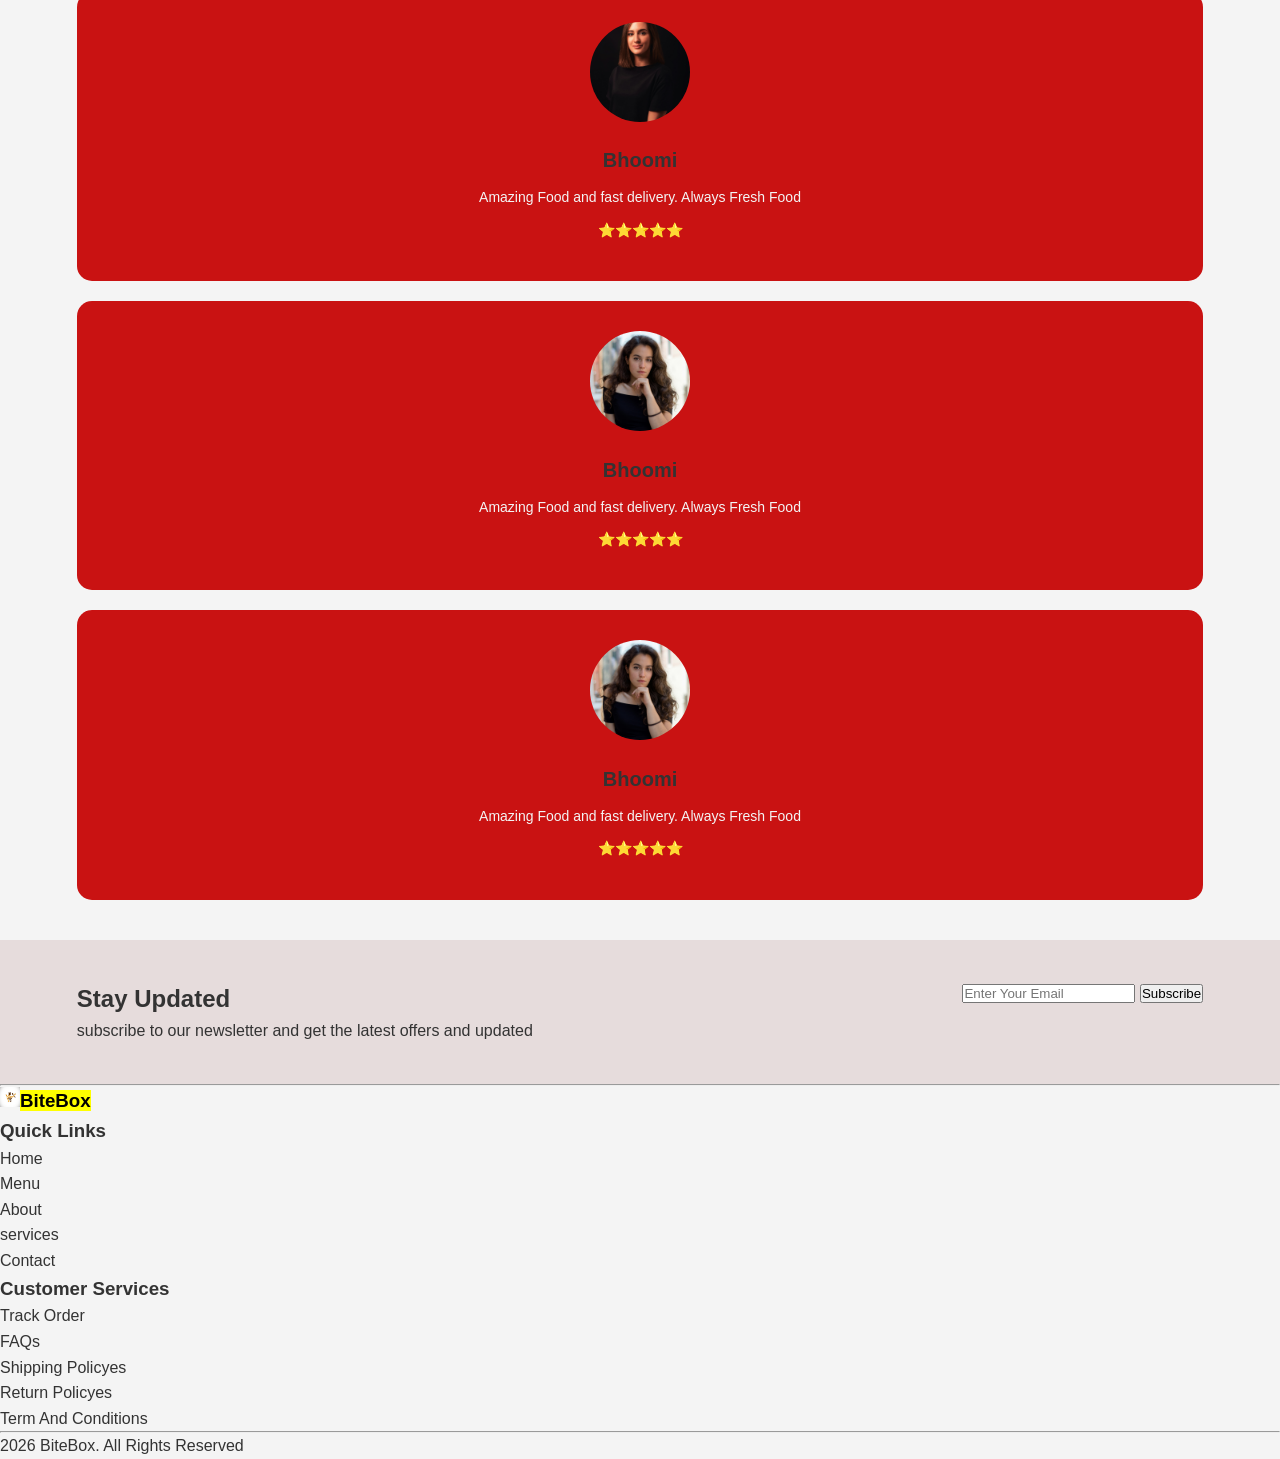
==== commit 401d39b0: "changes in css of styling" ====
--- a/index.html
+++ b/index.html
@@ -204,36 +204,36 @@
 
         <!-- reviews  -->
 
-        <section>
-            <h2>What our Customer says</h2>
+        <section class="review">
+            <h2 class="section-titel">What our Customer says</h2>
             <!-- first review -->
 
-            <div>
-                <img src="" alt="customer image">
+            <div class="review-card">
+                <img src="./assets/images/img 1.jpg" alt="customer image">
                 <h3>bhoomi </h3>
                 <p>Amazing Food and fast delivery. Always Fresh Food</p>
                 <p><span>⭐⭐⭐⭐⭐</span></p>
             </div>
 
             <!-- second review -->
-            <div>
-                <img src="" alt="customer image">
+            <div class="review-card">
+                <img src="./assets/images/img 2.jpg" alt="customer image">
                 <h3>bhoomi </h3>
                 <p>Amazing Food and fast delivery. Always Fresh Food</p>
                 <p><span>⭐⭐⭐⭐⭐</span></p>
             </div>
 
             <!-- third review -->
-            <div>
-                <img src="" alt="customer image">
+            <div class="review-card">
+                <img src="./assets/images/img 3.jpg" alt="customer image">
                 <h3>bhoomi </h3>
                 <p>Amazing Food and fast delivery. Always Fresh Food</p>
                 <p><span>⭐⭐⭐⭐⭐</span></p>
             </div>
 
             <!-- fourth review -->
-            <div>
-                <img src="" alt="customer image">
+            <div class="review-card">
+                <img src="./assets/images/img 3.jpg" alt="customer image">
                 <h3>bhoomi </h3>
                 <p>Amazing Food and fast delivery. Always Fresh Food</p>
                 <p><span>⭐⭐⭐⭐⭐</span></p>
@@ -243,13 +243,13 @@
 
         <!-- news letter section -->
 
-        <section>
-            <div>
+        <section class="newslatter-section">
+            <div class="newslettr-content">
                 <h2>Stay Updated </h2>
                 <p> subscribe to our newsletter and get the latest offers and updated</p>
             </div>
 
-            <div>
+            <div class="newsletter-format">
                 <form>
                     <input type="email" placeholder="Enter Your Email">
                     <button type="submit">Subscribe</button>
--- a/css/style.css
+++ b/css/style.css
@@ -104,7 +104,7 @@
 
 /* navbar */
 .navbar-container {
-                    background-color: rgb(248, 240, 240);
+                    background-color: rgb(182, 179, 254);
                     padding: 15px 6%;
                     box-shadow: inset 0 2px 4px rgba(0, 0, 0, 0.15);
                     position: sticky;
@@ -113,7 +113,7 @@
 }
 .navbar {
          max-width: 1400px;
-         background-color: rgb(243, 234, 234);
+         background-color: rgb(182, 179, 254);
          margin: auto;
          display: flex;
          justify-content: space-between;
@@ -128,6 +128,7 @@
         font-size: 24px;
         font-weight: bold;
         color: #fff;
+        border-radius: 50%;
 }
 
 .logo img {
@@ -302,7 +303,7 @@
     font-weight: 700;
     padding: 12px;
 }
-.offer-section{
+.todays-special-offer{
    background: linear-gradient(135deg, #FF6B6B, #FFD93D, #6BCB77);
     margin: 30px 6%;
     padding: 45px 7%;
@@ -328,7 +329,7 @@
 }
 .offer-content a{
     display: block;
-    margin: 15px;
+    margin:15px;
     background-color: white;
     color: orange;
     padding: 13px 30px;
@@ -342,8 +343,71 @@
 object-fit: contain;
 
 }
-
-                        
+/* customer riview */
+.review {
+          /* backgroung-color: read; */
+          padding: 40px 6%;
+          display: grid;
+          grid-templet-colum: 1fr 1fr 1fr;
+          gap: 20px;
+          text-align: center;
+
+          }
+       
+.section-titel{
+                grid-column: 1/-1;
+}
+.review-card{
+              background-color: #c91212;
+              border-radius: 15px;
+              padding: 30px 20px;
+              text-align: center;
+
+              
+}
+.review-card img {
+    width: 100px;
+    height: 100px;
+    border-radius: 50%;
+    object-fit: cover;
+    margin-bottom: 15px;
+
+
+                  
+}
+.review-card h3{
+                 color:#333;
+                 font-size: 20px;
+                 margin-bottom: 10px;
+                 text-transform: capitalize;
+}
+.review-card p{
+                color: #f4f4f4;
+                font-size: 14px;
+                margin-bottom: 10px;
+}
+.newslatter-section{
+                     background-color: #e6dcdc;
+                     padding:40px 6%;
+                     display: flex;
+                     align: center; 
+                     justify-content: space-between;
+                     gap: 30px;
+}
+
+.newsletter.content {
+                       flex: 1;
+}
+
+.newsletter.content h2{
+                         color: #ff0000;
+                         font-size: 30px;
+                         font-weight: 70px;
+                         margin-bottom: 10px;
+}
+.newsletter.content p{
+                        color: #dc2828;
+}
 
 
     
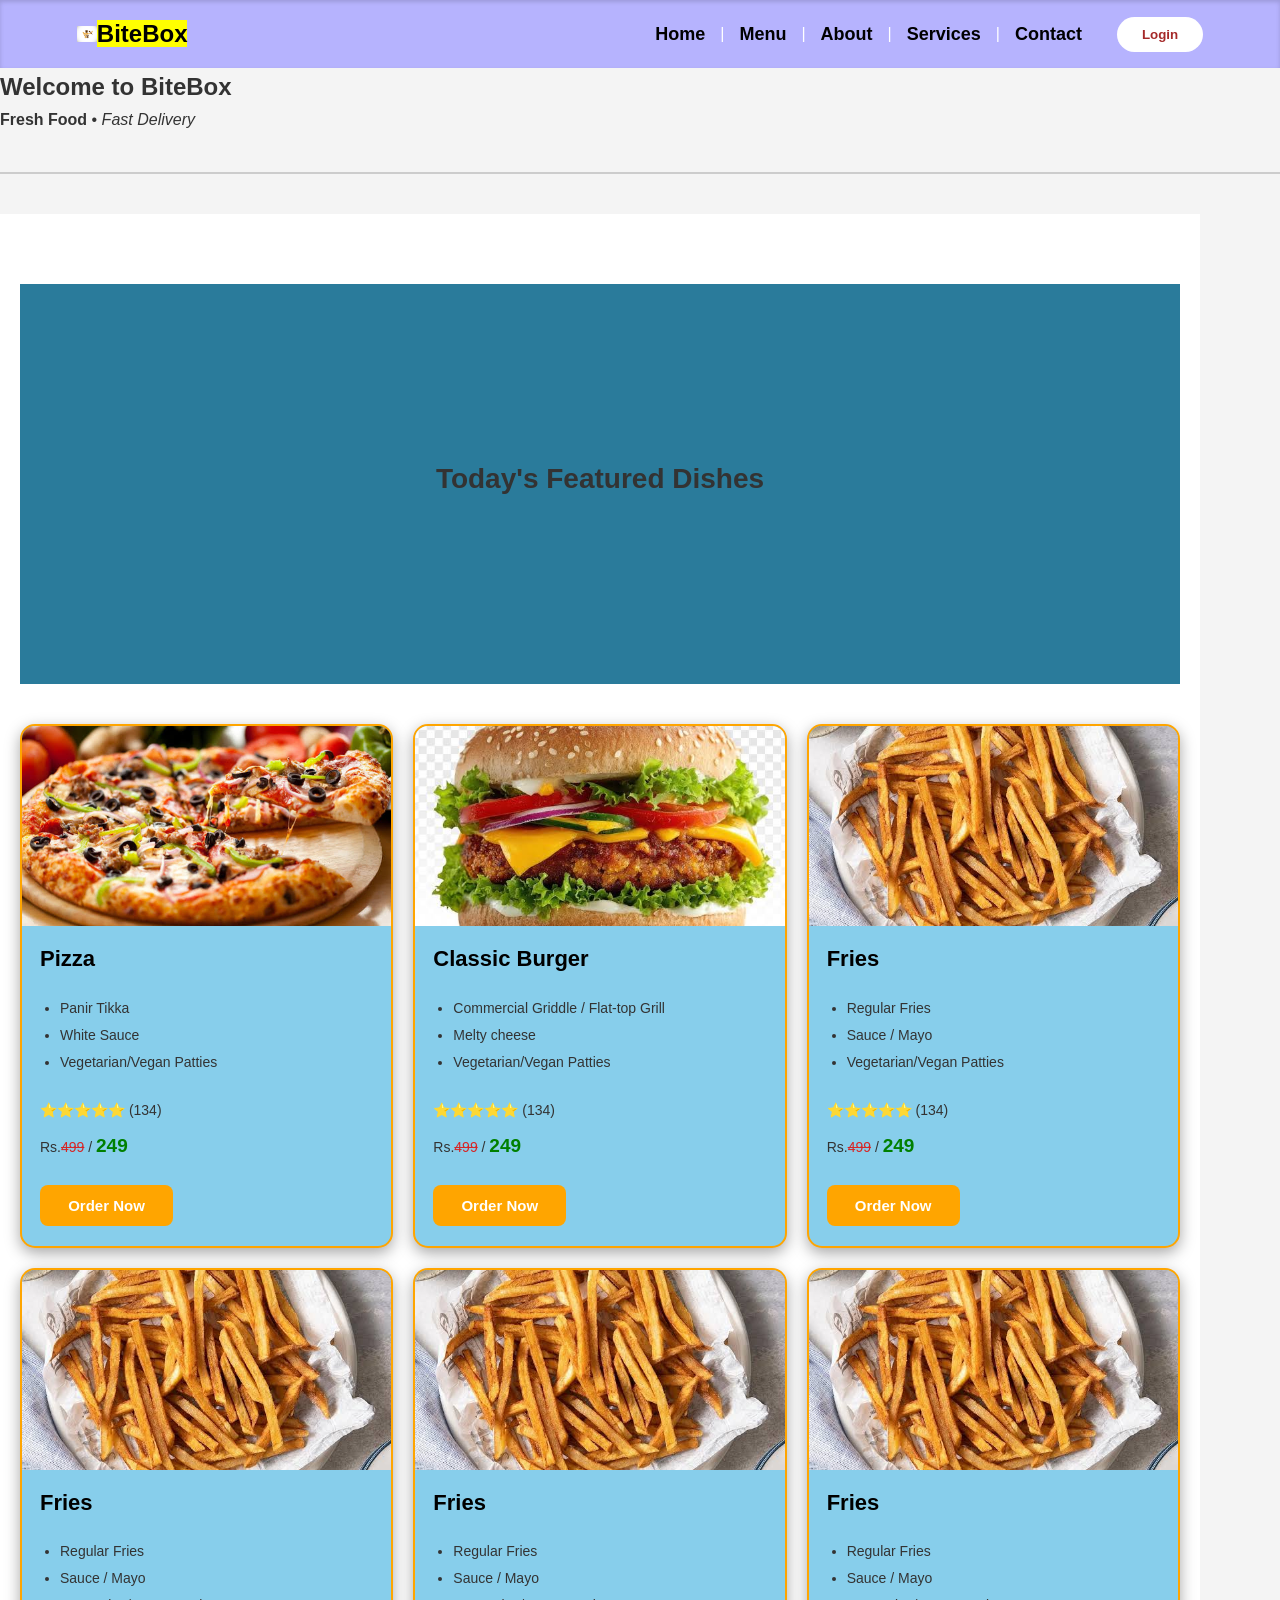
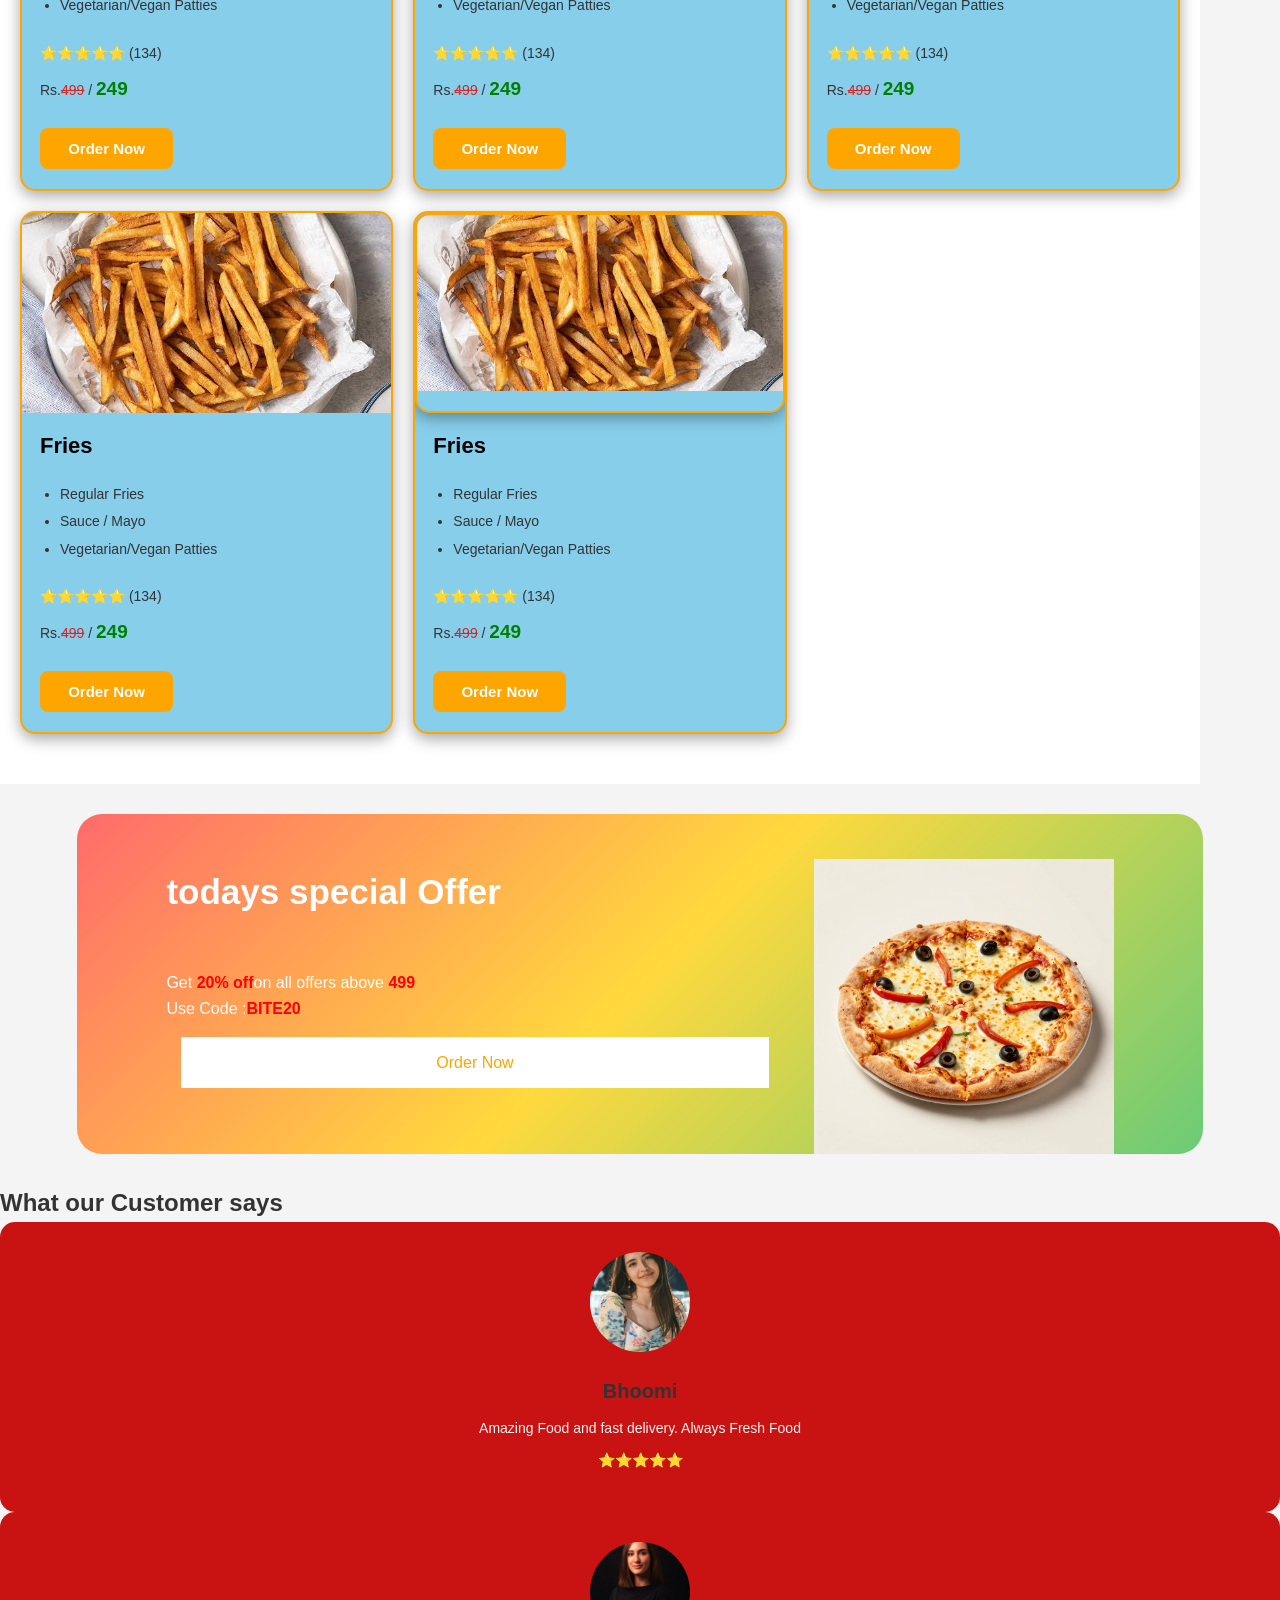
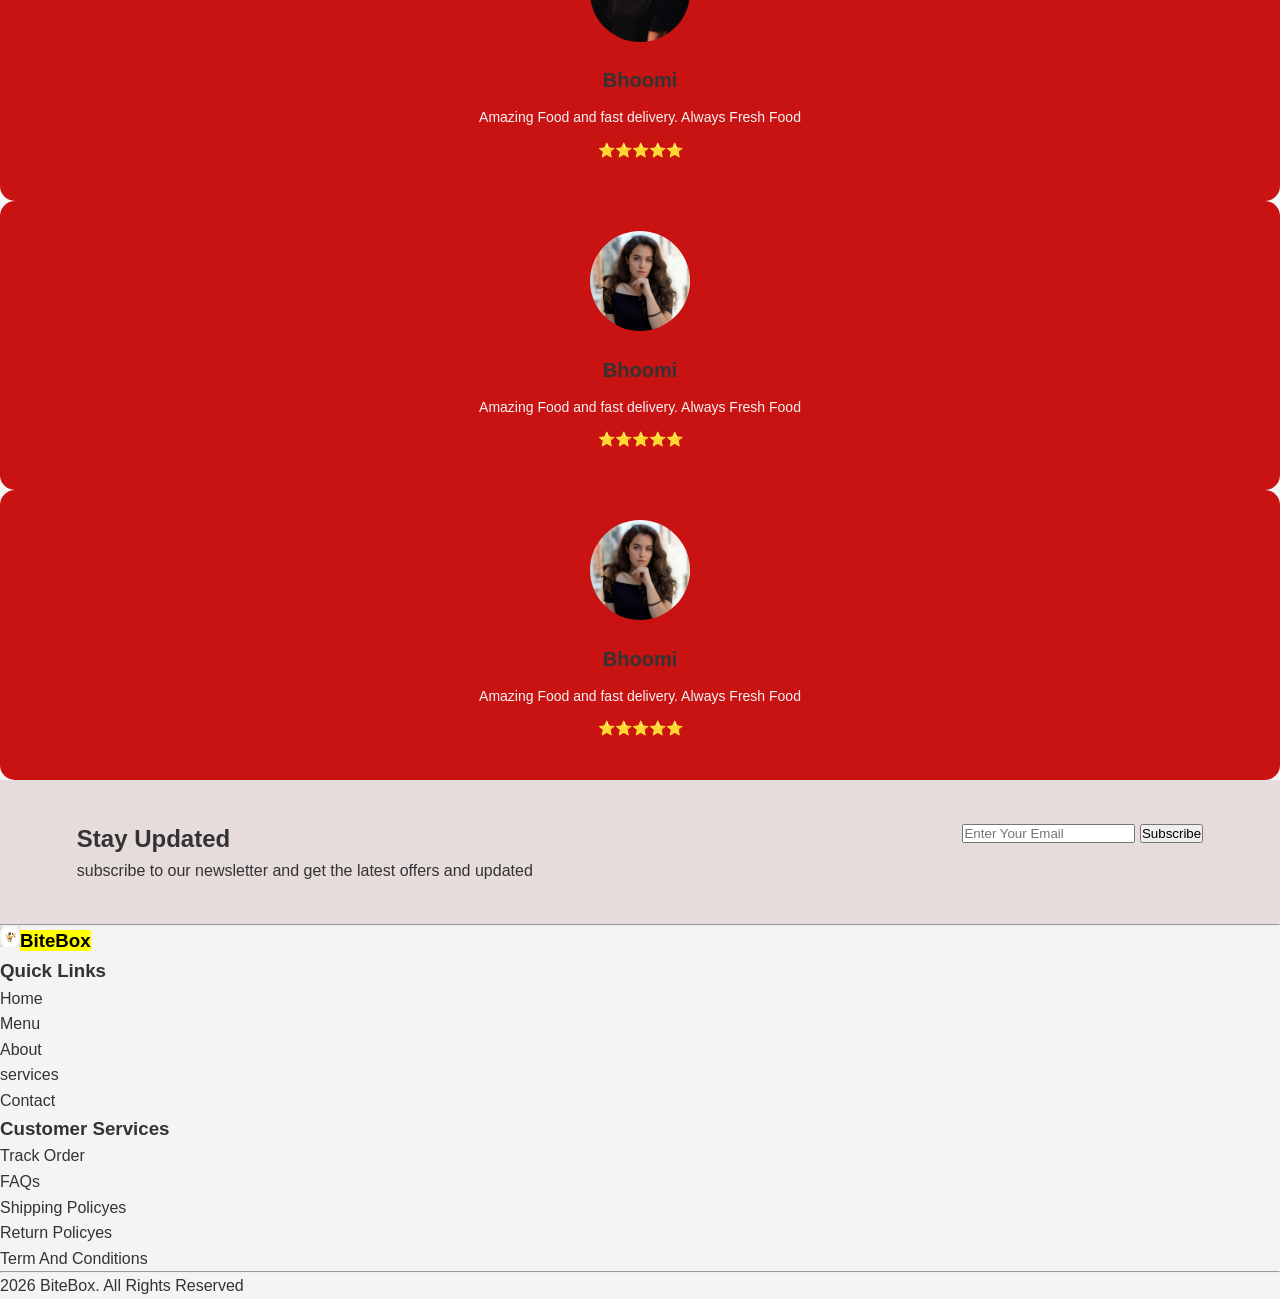
==== commit 70d0c446: "change in css add media in code" ====
--- a/index.html
+++ b/index.html
@@ -204,7 +204,7 @@
 
         <!-- reviews  -->
 
-        <section class="review">
+        <section class="review-section">
             <h2 class="section-titel">What our Customer says</h2>
             <!-- first review -->
 
@@ -249,10 +249,10 @@
                 <p> subscribe to our newsletter and get the latest offers and updated</p>
             </div>
 
-            <div class="newsletter-format">
-                <form>
+            <div class="newsletter-form">
+                <form class="newsletter-form input">
                     <input type="email" placeholder="Enter Your Email">
-                    <button type="submit">Subscribe</button>
+                    <button class="newsletter-form buttonn" type="submit">Subscribe</button>
 
                 </form>
             </div>
@@ -262,13 +262,14 @@
     </main>
     <hr>
     <!-- footer section -->
-    <footer>
-        <div>
-            <div>
+    <footer class="fotter-section">
+        <div class="div">
+            <div class="footer h3">
                 <h3><img src="./assets/images/logo.jpg" alt="Food logo" height="20" width="20"><mark>BiteBox</mark></h3>
             </div>
         </div>
-        <div>
+        <div class="footer ul">
+            
             <h3>Quick Links</h3>
             <ul>
 
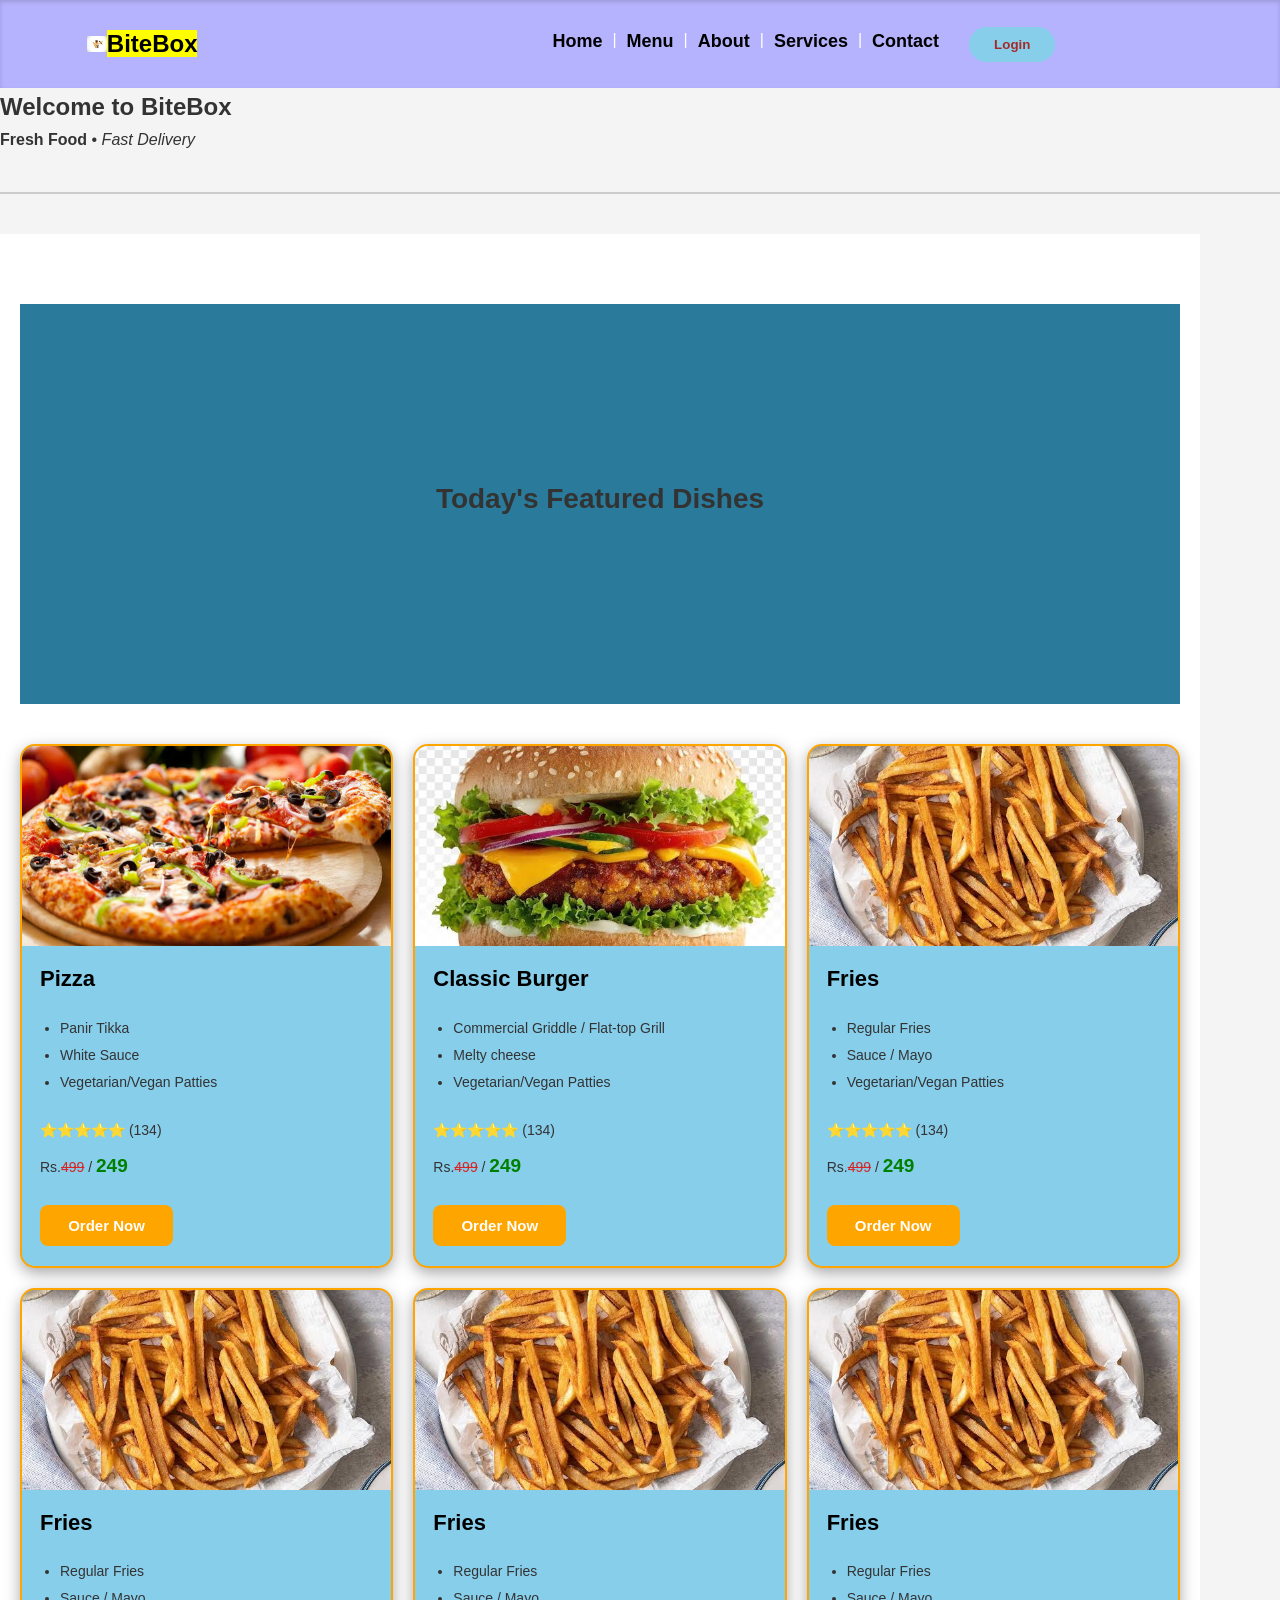
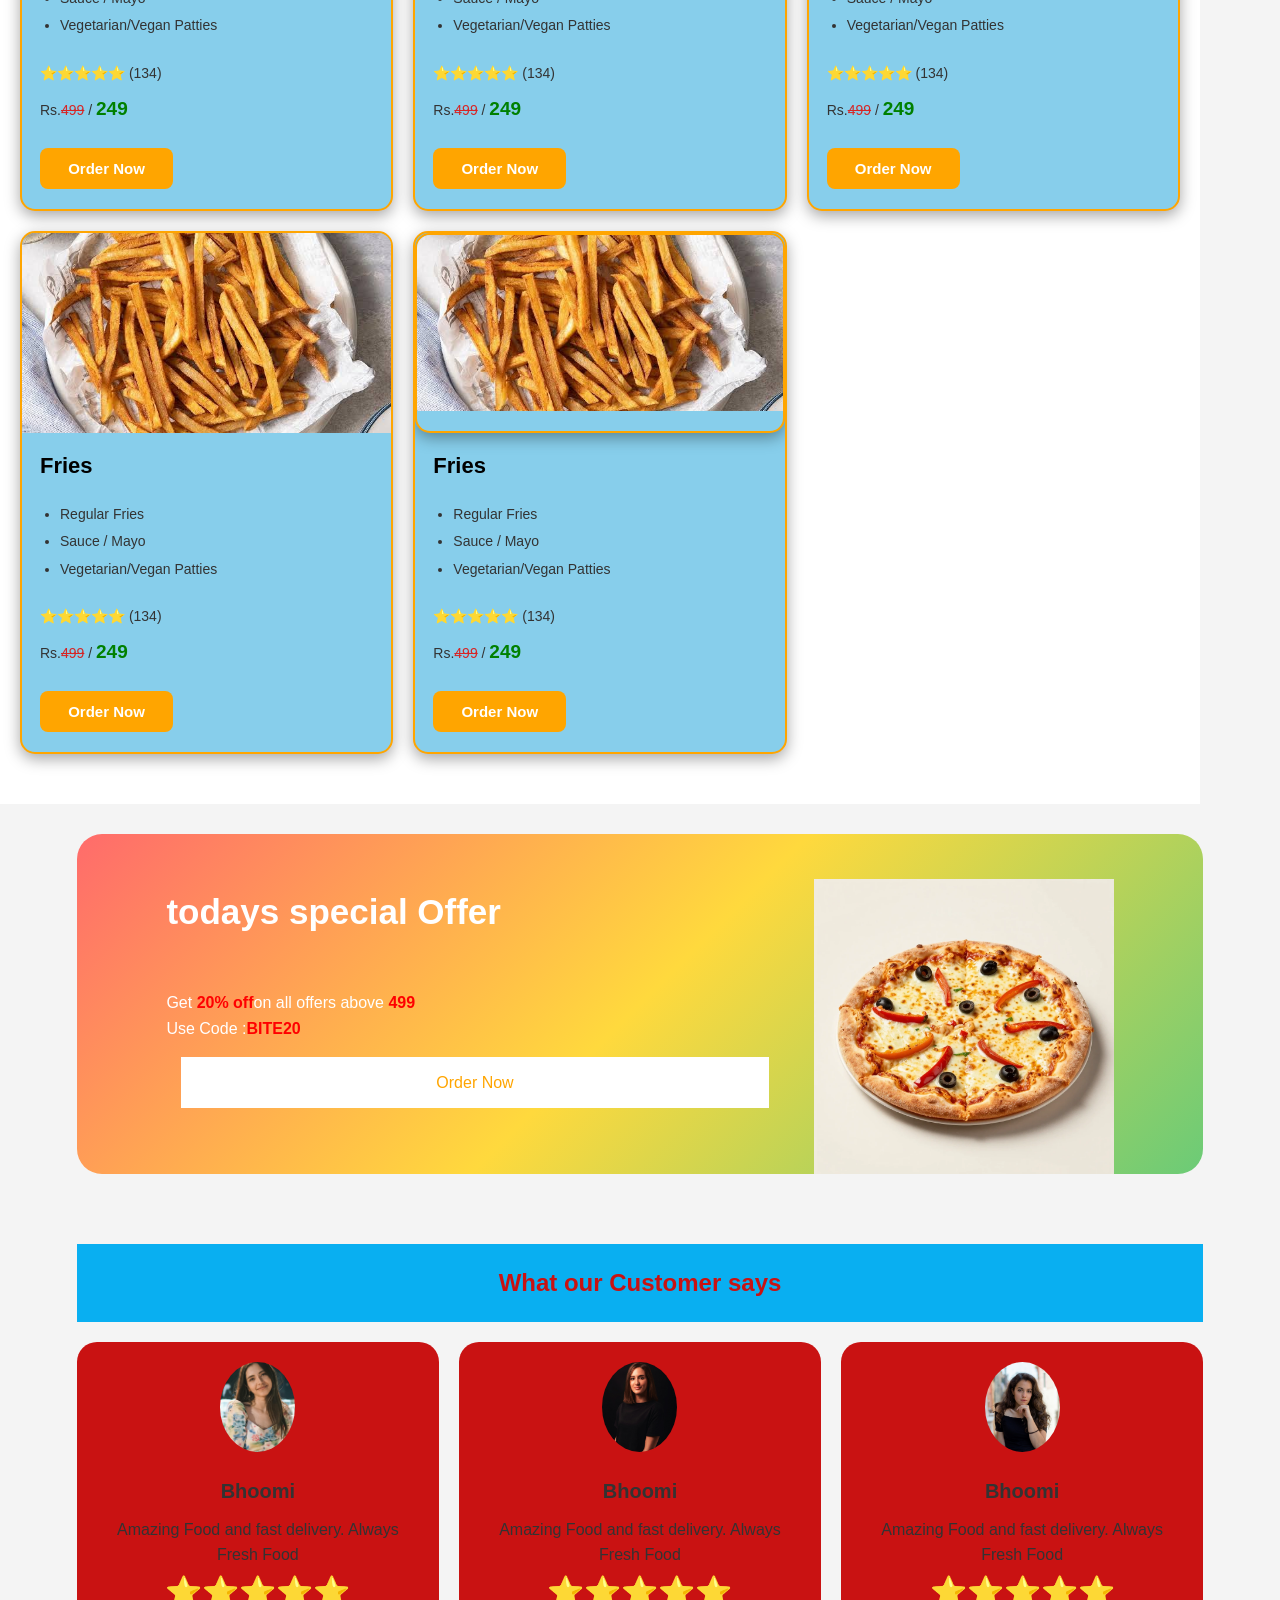
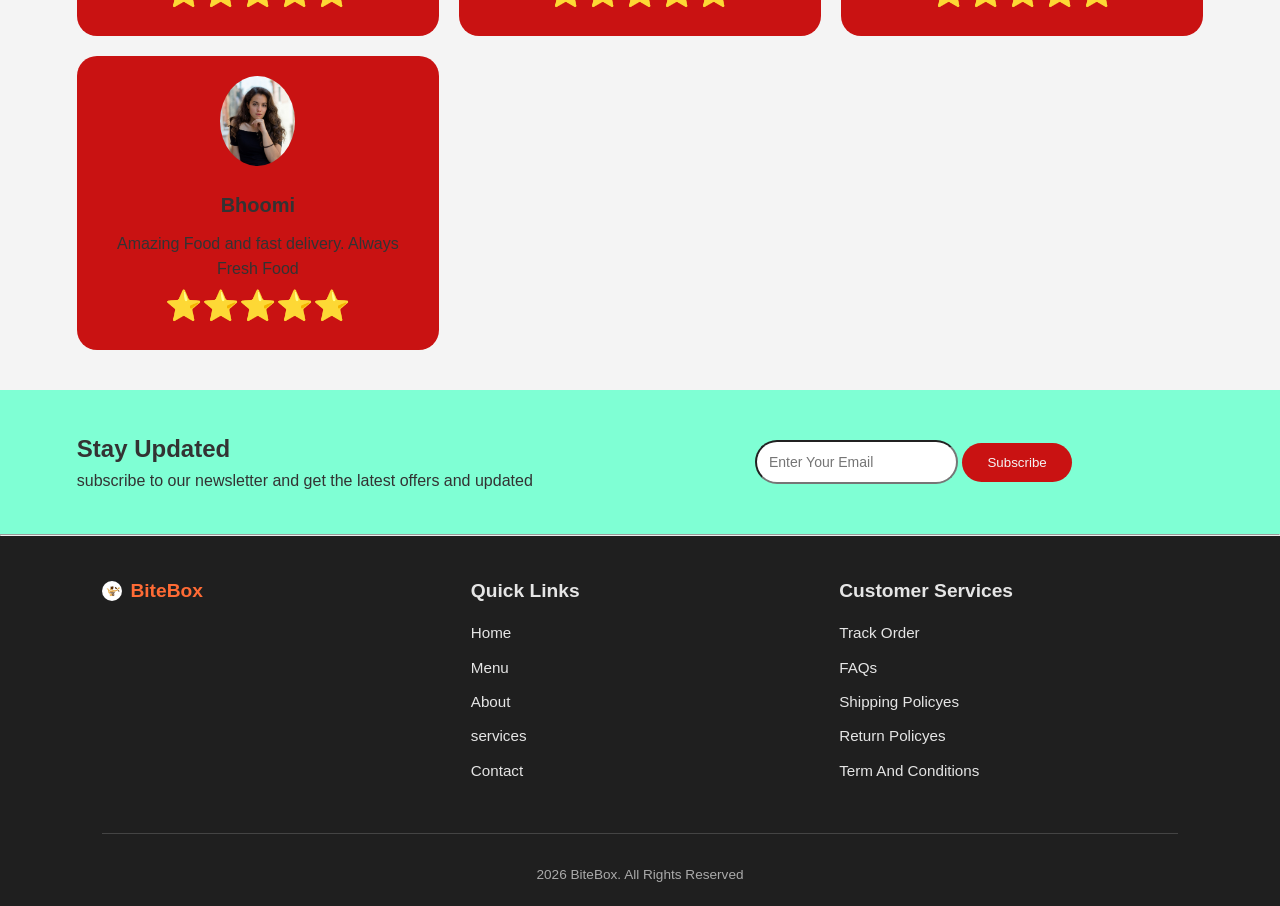
==== commit d7c20bb0: "css chsnge in media" ====
--- a/index.html
+++ b/index.html
@@ -14,7 +14,7 @@
         <div class="navbar">
             <h1><img src="./assets/images/logo.jpg" alt="Food logo" 0height="20" width="20"><mark>BiteBox</mark></h1>
             <div class="nav-links">
-                <a class="links" href="index.html">Home</a>
+            <a class="links" href="index.html">Home</a>
             |
             <a class="links" href="Menu.html">Menu</a>
             |
--- a/css/style.css
+++ b/css/style.css
@@ -105,6 +105,7 @@
 /* navbar */
 .navbar-container {
                     background-color: rgb(182, 179, 254);
+                    /* justify-content: space-between; */
                     padding: 15px 6%;
                     box-shadow: inset 0 2px 4px rgba(0, 0, 0, 0.15);
                     position: sticky;
@@ -114,11 +115,15 @@
 .navbar {
          max-width: 1400px;
          background-color: rgb(182, 179, 254);
-         margin: auto;
+         margin:10px 0px 10px 10px;
          display: flex;
-         justify-content: space-between;
-         align-items: center;
+          justify-content: space-between; 
+         align-items: center; 
          gap: 20px;
+}
+
+.navbar h1{
+    margin-right: 30%;
 }
 
 .logo {
@@ -139,10 +144,12 @@
 
 .nav-links {
              display: flex;
-             align-items: center;
-                gap: 15px;
-                color: #fff;
-}
+             align-items: right;
+             gap: 10px; 
+             color: #fff;
+             /* justify-content: space-between;   */
+          
+} 
 
 .links {
          color: black;
@@ -160,7 +167,7 @@
               margin-left: 20px;
 }
 .login-btn {
-            background-color: #fff;
+            background-color: skyblue;
             color: brown;
             border: none;
             padding: 10px 25px;
@@ -344,30 +351,35 @@
 
 }
 /* customer riview */
-.review {
+.review-section{
           /* backgroung-color: read; */
           padding: 40px 6%;
           display: grid;
-          grid-templet-colum: 1fr 1fr 1fr;
+          grid-template-columns: 1fr 1fr 1fr;
           gap: 20px;
           text-align: center;
 
           }
        
-.section-titel{
+ .section-titel{
                 grid-column: 1/-1;
+                padding: 20px 30px;
+                text-align: center;
+                color: #c91212;
+                background-color: hsl(197, 93%, 49%);
 }
 .review-card{
               background-color: #c91212;
-              border-radius: 15px;
-              padding: 30px 20px;
+              border-radius: 20px;
+              padding: 20px 30px;
               text-align: center;
+              width: fit-content;
 
               
 }
 .review-card img {
-    width: 100px;
-    height: 100px;
+    width: 75px;
+    height: 90px;
     border-radius: 50%;
     object-fit: cover;
     margin-bottom: 15px;
@@ -381,16 +393,16 @@
                  margin-bottom: 10px;
                  text-transform: capitalize;
 }
-.review-card p{
-                color: #f4f4f4;
-                font-size: 14px;
-                margin-bottom: 10px;
+.review-card p:last-child{
+                
+                font-size: 30px;
+                
 }
 .newslatter-section{
-                     background-color: #e6dcdc;
+                     background-color: aquamarine;
                      padding:40px 6%;
                      display: flex;
-                     align: center; 
+                     align-items: center; 
                      justify-content: space-between;
                      gap: 30px;
 }
@@ -407,7 +419,188 @@
 }
 .newsletter.content p{
                         color: #dc2828;
-}
+                    
+}
+
+.newsletter-form{
+                  flex:1;
+}
+.newsletter-form input{
+                         flex: 1;
+                         outline: none;
+                         padding: 12px;
+                         font-size: 14px;
+                         border-radius: 30px;
+
+}
+.newsletter-form button{
+                          border: none;
+                          background-color: #c91212;
+                          color: #f4f4f4;
+                          padding: 12px 25px;
+                          border-radius: 30px;
+                          font-width: 600;
+}
+
+.fotter-section  {
+    background-color: #1f1f1f;
+    color: #e5e5e5;
+    padding: 40px 8% 20px;
+    display: flex;
+    flex-wrap: wrap;
+    justify-content: space-between;
+    gap: 30px;
+    font-family: Arial, sans-serif;
+}
+
+/* each column */
+ div {
+    flex: 1 1 200px;
+}
+
+footer h3 {
+    font-size: 1.2rem;
+    margin-bottom: 15px;
+    display: flex;
+    align-items: center;
+    gap: 8px;
+}
+
+/* logo + brand name */
+footer h3 img {
+    border-radius: 50%;
+    object-fit: cover;
+}
+
+footer mark {
+    background: none;
+    color: #ff6b35;
+    font-weight: bold;
+}
+
+footer ul {
+    list-style: none;
+    padding: 0;
+    margin: 0;
+}
+
+footer li {
+    margin-bottom: 10px;
+    font-size: 0.95rem;
+    cursor: pointer;
+    transition: color 0.3s, transform 0.3s;
+}
+
+footer li:hover {
+    color: #ff6b35;
+    transform: translateX(4px);
+}
+
+footer a {
+    color: inherit;
+    text-decoration: none;
+}
+
+/* divider and copyright take the full row */
+footer hr {
+    flex-basis: 100%;
+    border: none;
+    border-top: 1px solid #444;
+    margin: 10px 0 0;
+}
+
+footer p {
+    flex-basis: 100%;
+    text-align: center;
+    font-size: 0.85rem;
+    color: #aaa;
+    margin: 0;
+}
+
+/* ------------------------------------------------------------------------------- */
+ @media (max-width: 767px){ 
+     .navbar {
+               flex-direction: column;
+               gap: 15px;
+     }
+
+     .nav-links {
+                  flex-wrap: wrap;
+                  justify-content: center;
+                  gap: 8px;
+     }
+     .welcome-section{
+                    main-hight: 300px;
+
+     }
+     #heading {
+                font-size: 30px;
+
+     }
+     .featured-dishes,
+     .review-section{
+                      grid-template-columns: 1fr;
+     }
+     .todays-special-offer{
+                            flex-direction: column;
+                            text-align:center;
+     }
+     .offer-content h2{
+                        font-size: 27px;   
+    }
+    .newslatter-section {
+                           flex-direction: column;
+    }
+    .section-titel {
+                     font-size: 27px;
+     } 
+    
+}
+/* tablate */
+ @media (max-width: 768px){ 
+     .navbar {
+               flex-direction: column;
+               gap: 15px;
+     }
+
+     .nav-links {
+                  flex-wrap: wrap;
+                  justify-content: center;
+                  gap: 8px;
+     }
+     .welcome-section{
+                    main-hight: 300px;
+
+     }
+     #heading {
+                font-size: 30px;
+
+     }
+     .featured-dishes,
+     .review-section{
+                       grid-template-columns: 1fr ; 
+     }
+     .todays-special-offer{
+                            flex-direction: column;
+                            text-align:center;
+     }
+     .offer-content h2{
+                        font-size: 27px;   
+    }
+    .newslatter-section {
+                           flex-direction: column;
+    }
+    .section-titel {
+                     font-size: 27px;
+    }
+    
+}
+
+
+
+
+
+
 
 
     
